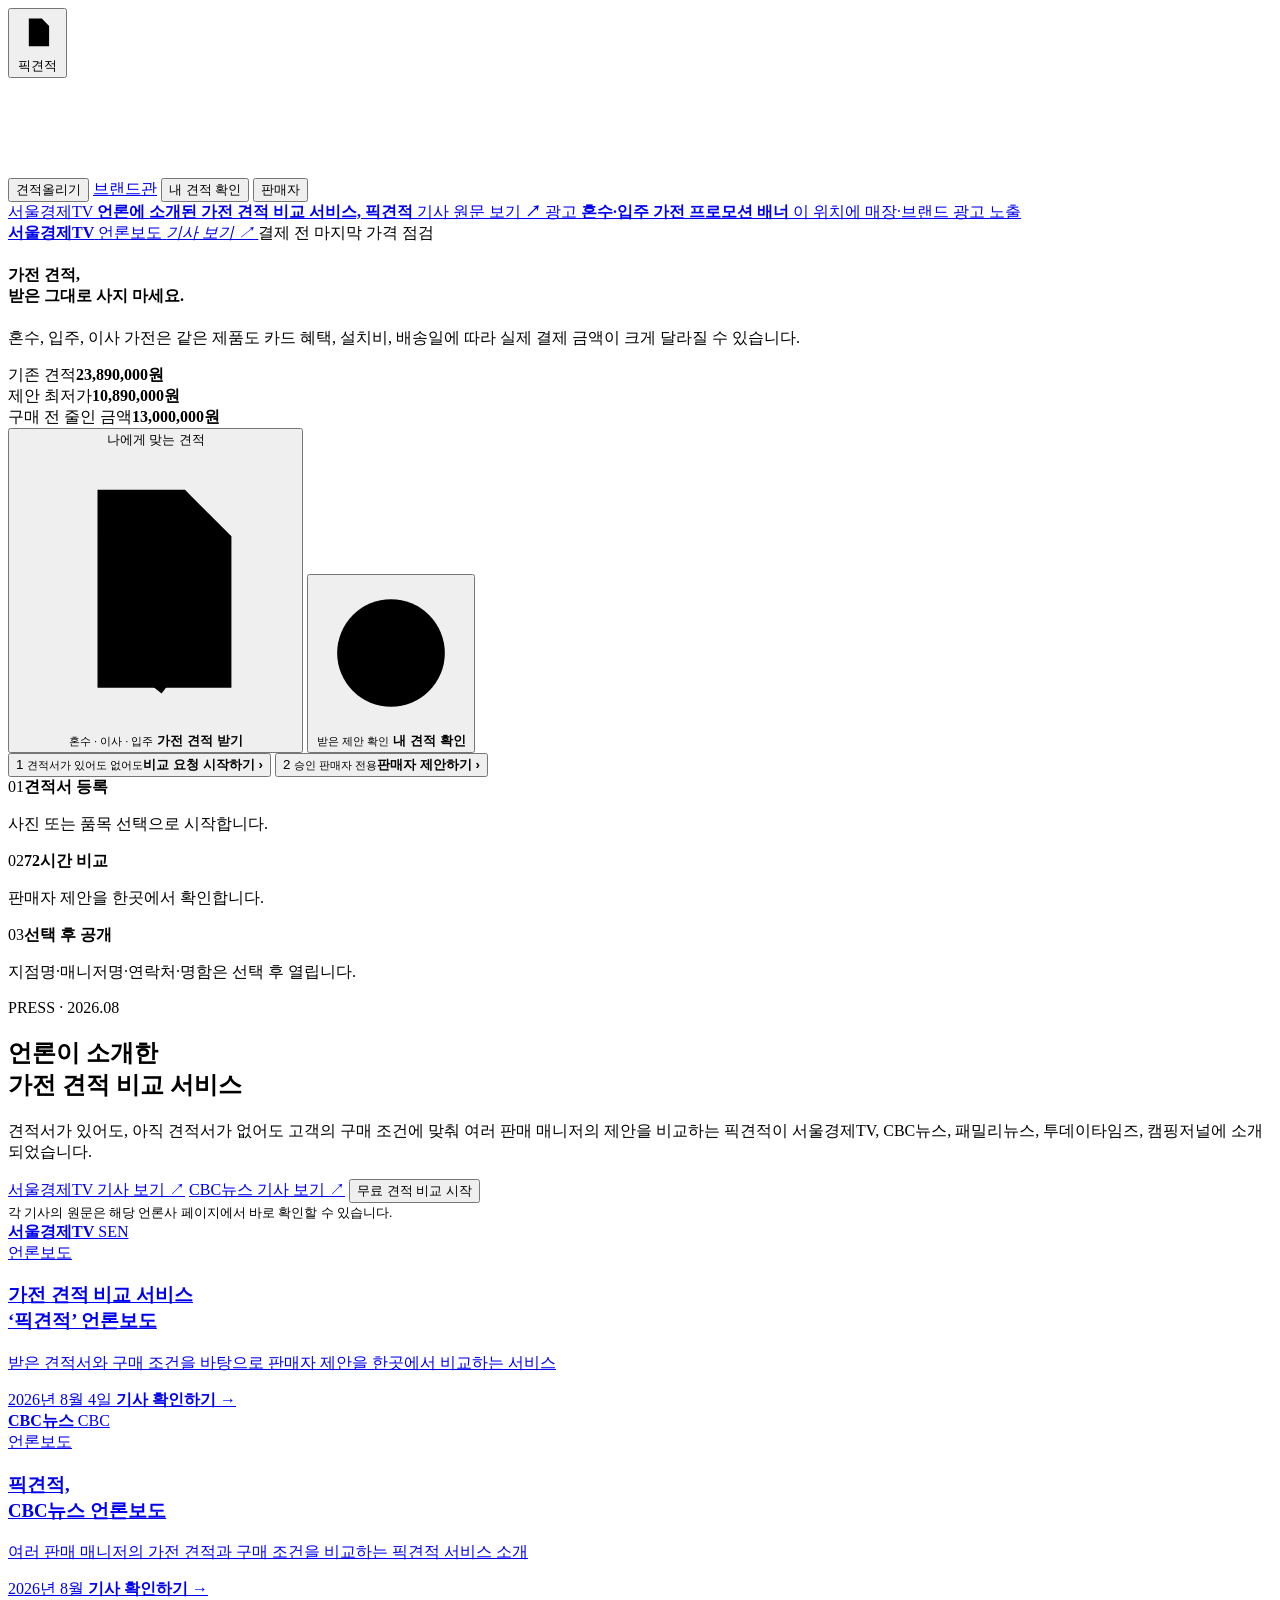
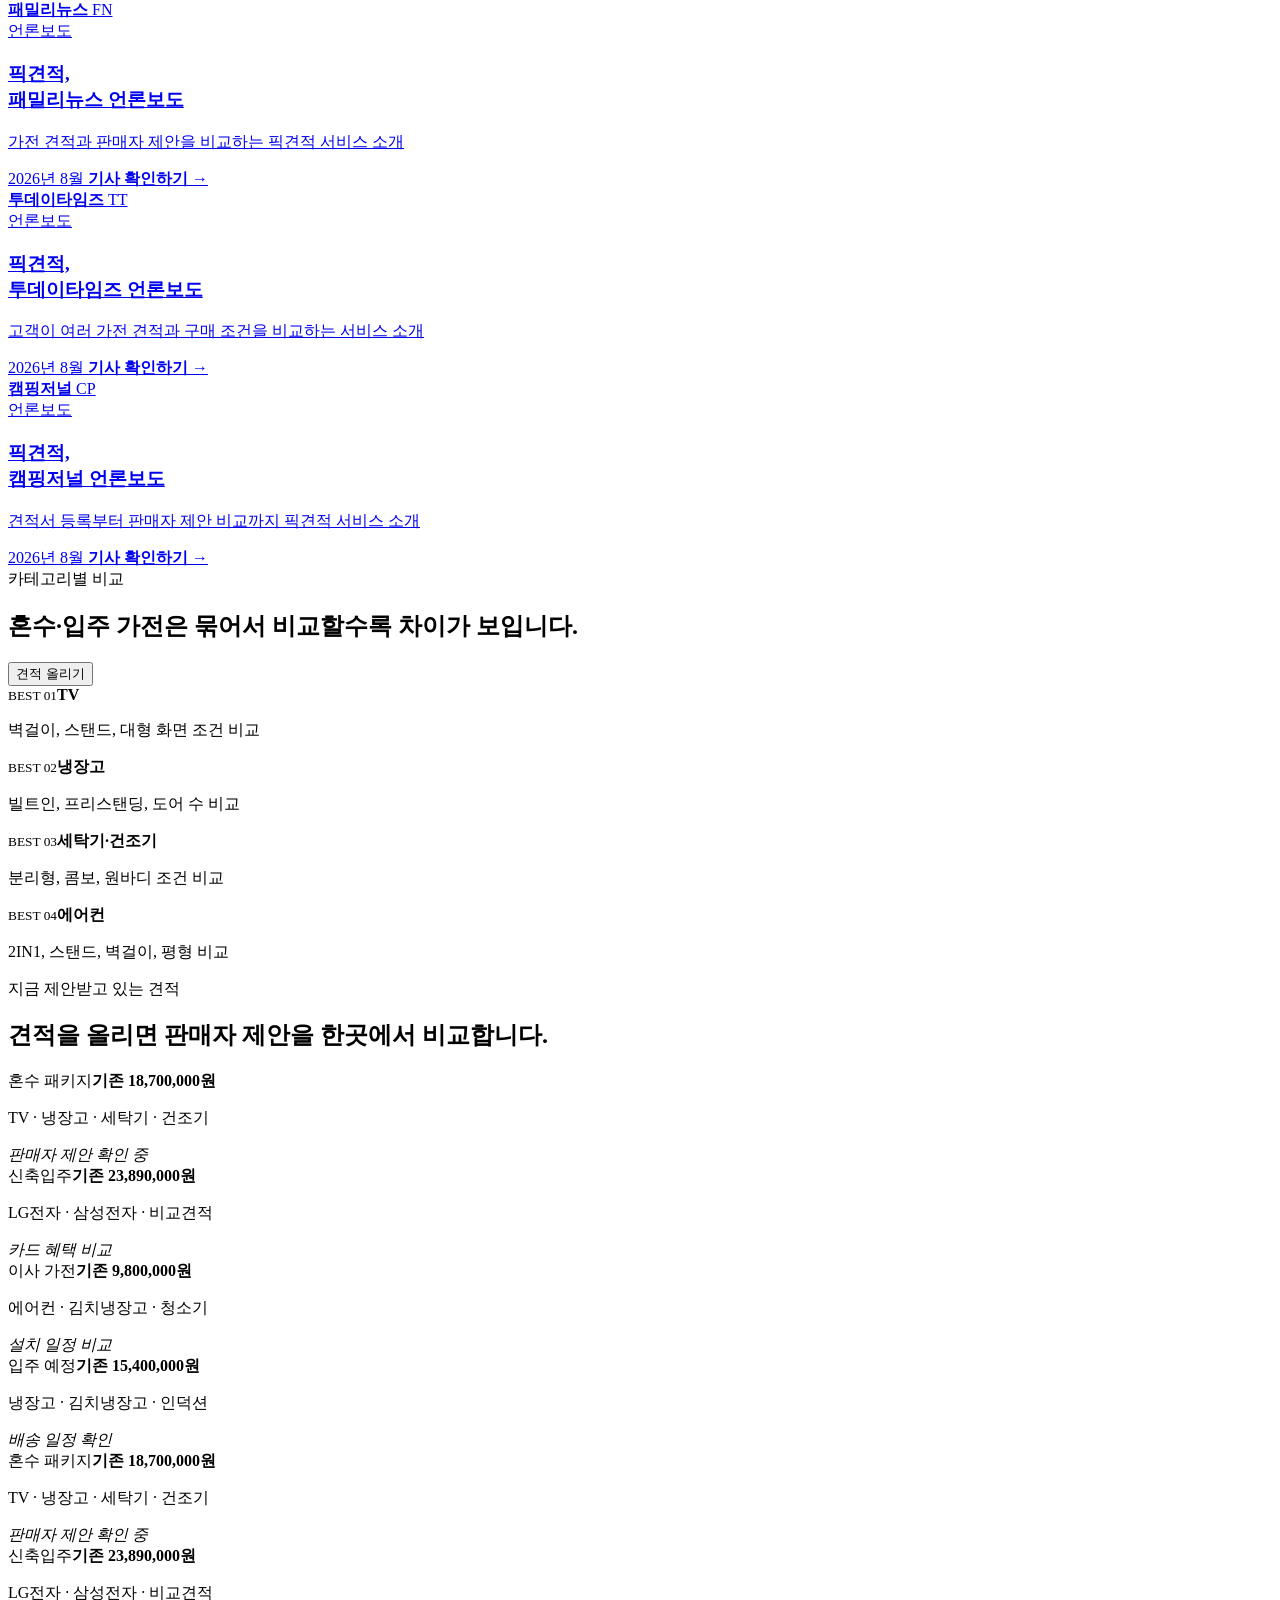
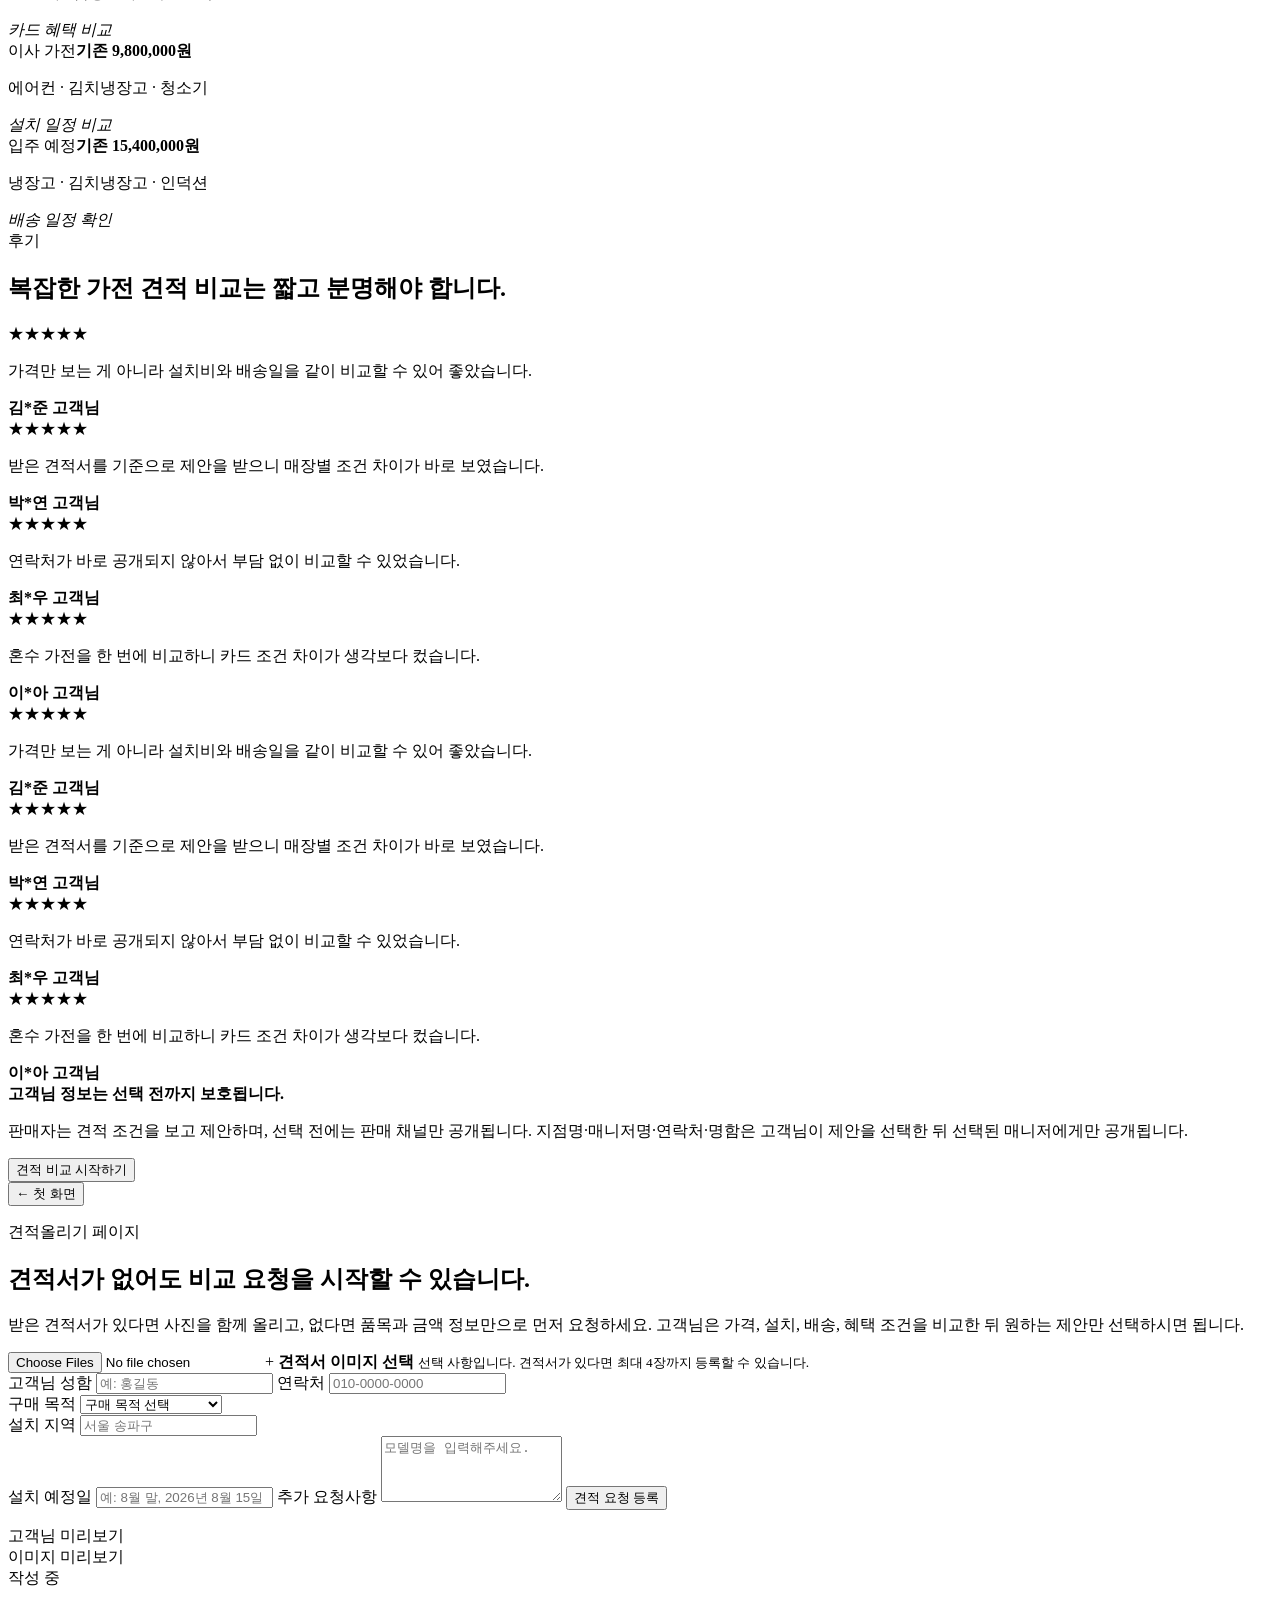
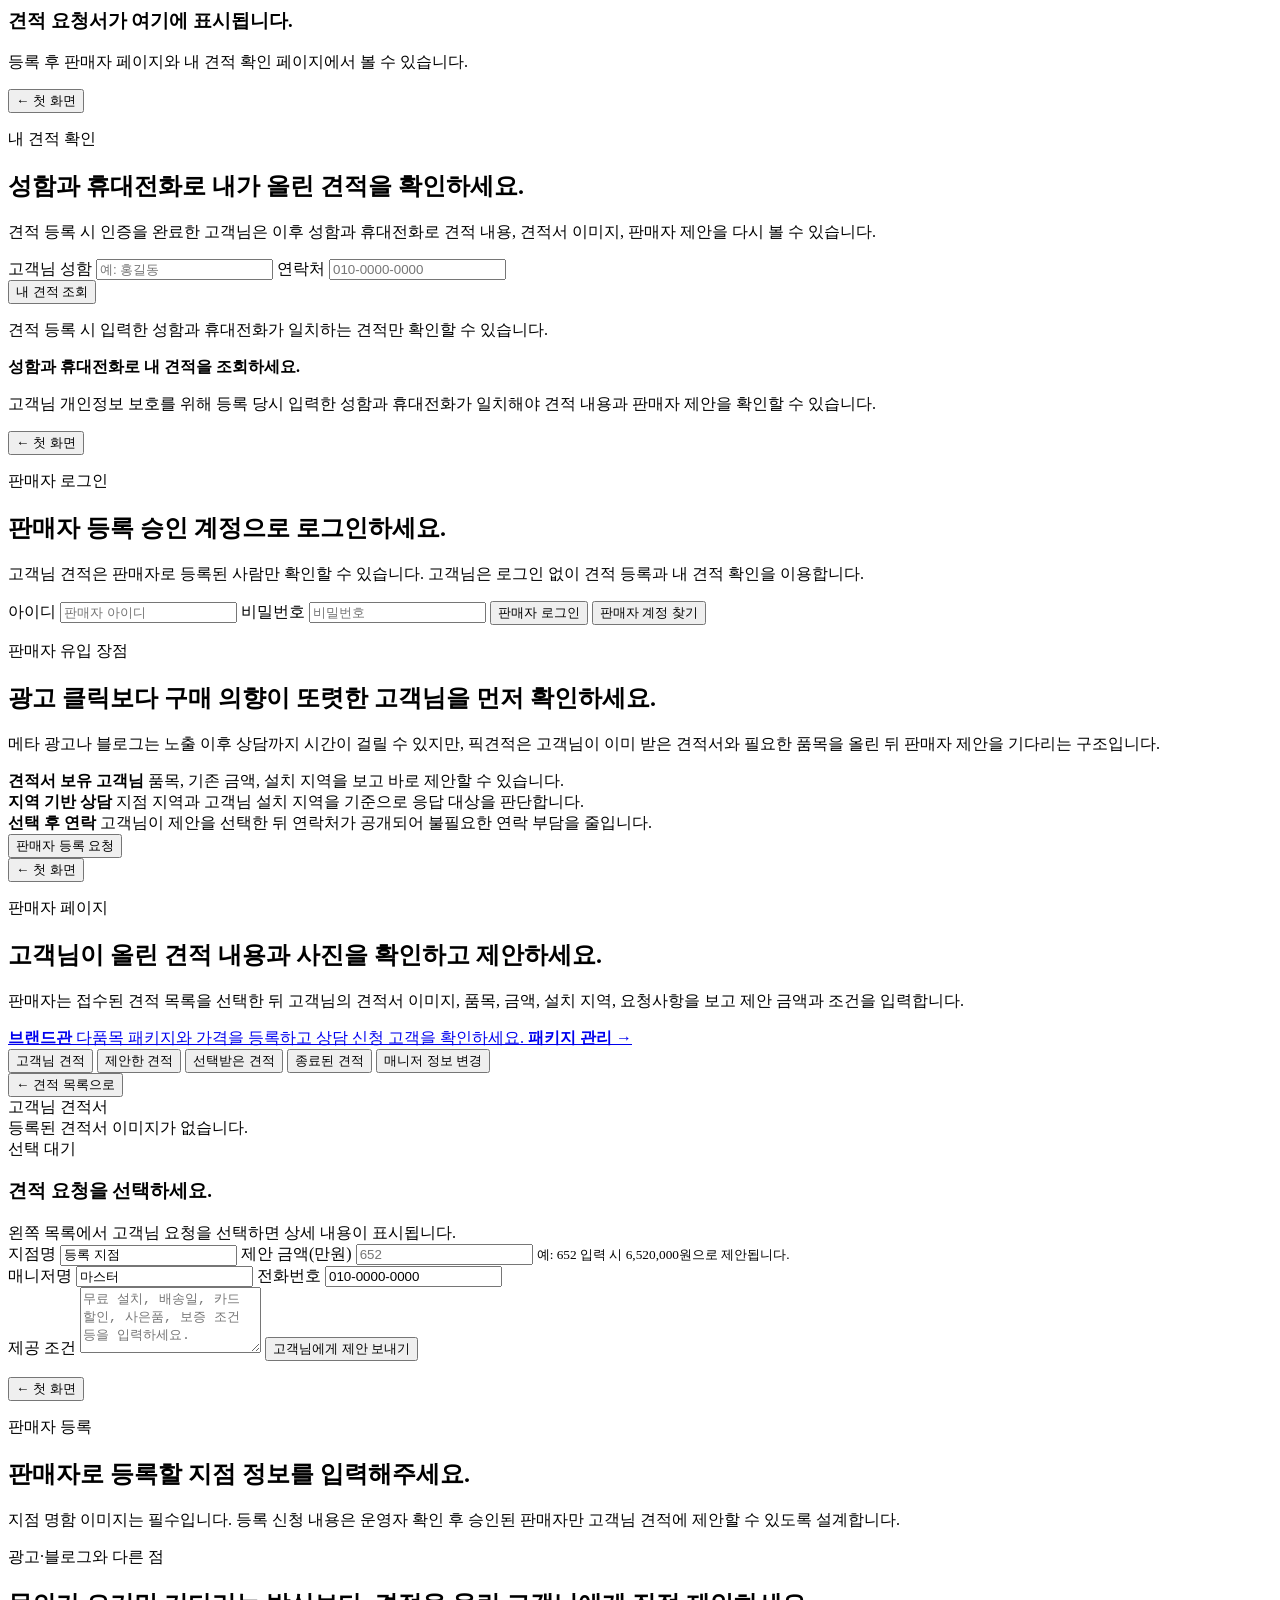
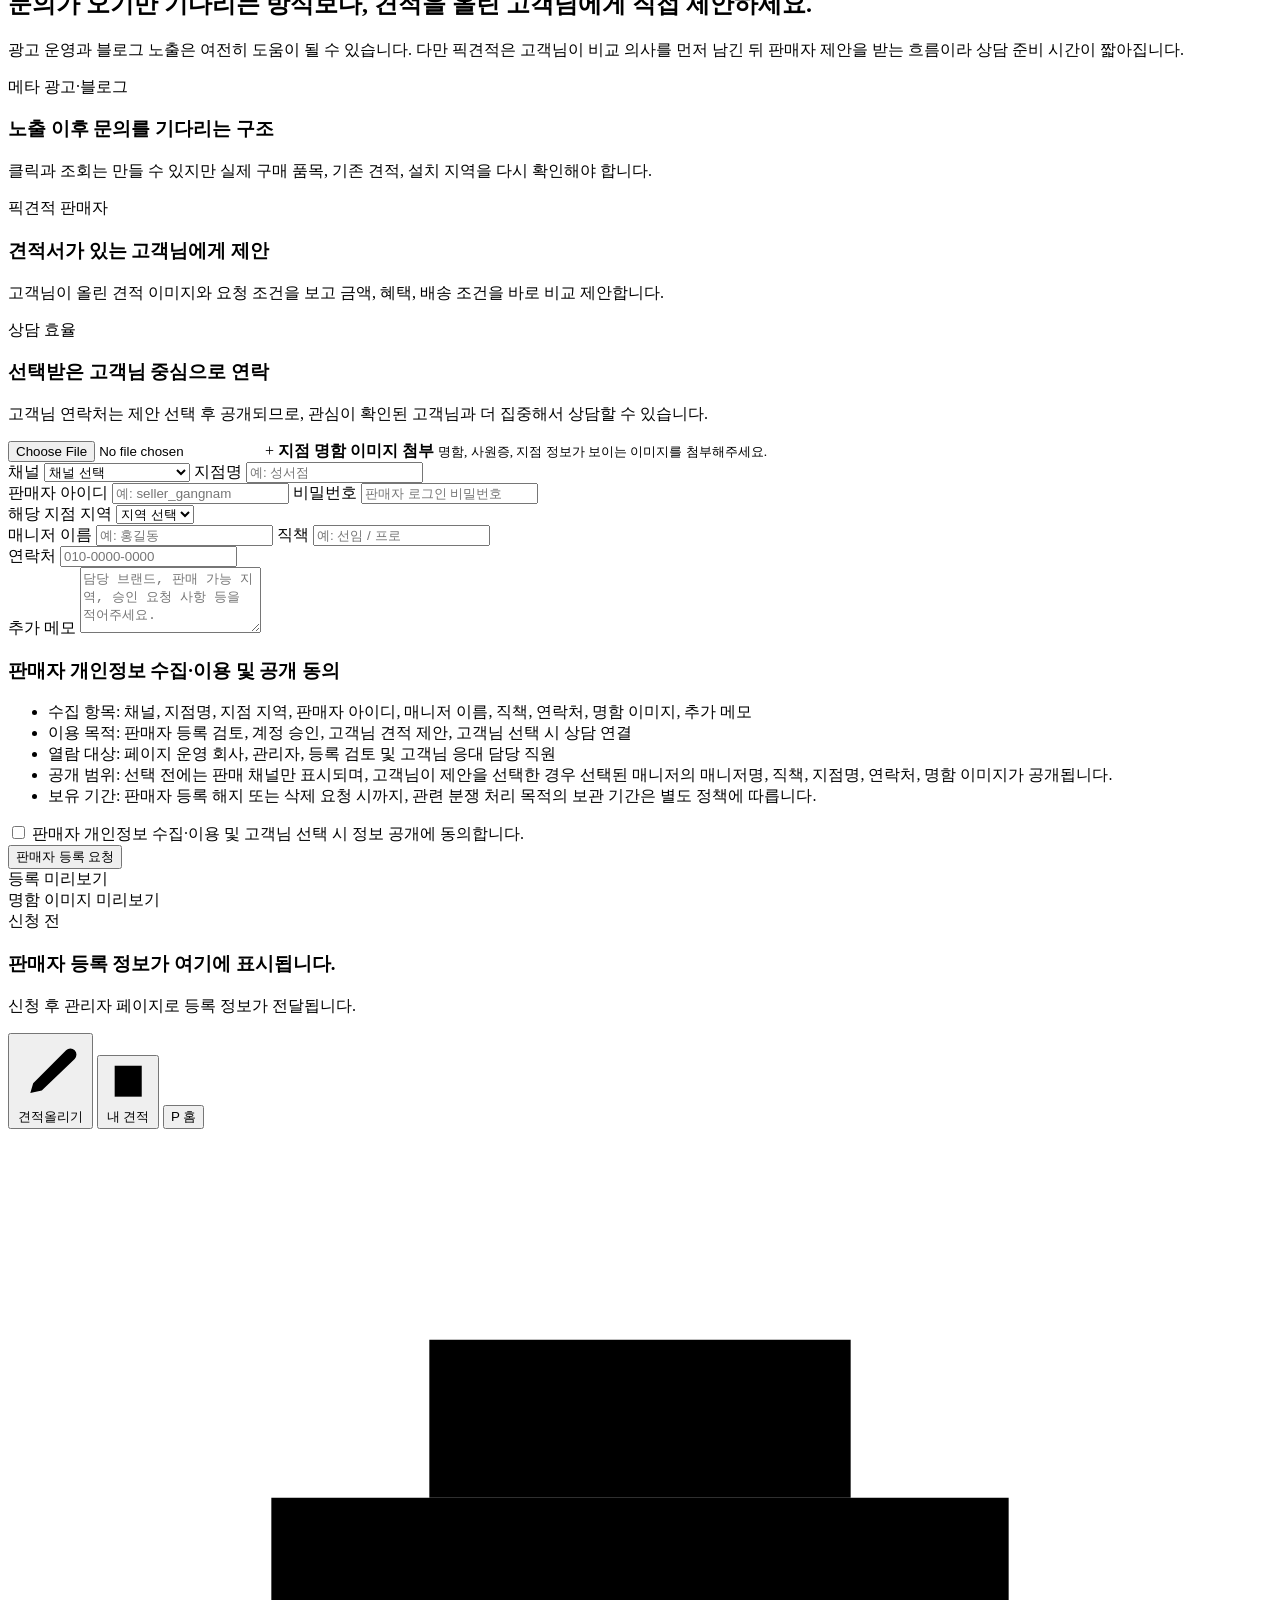
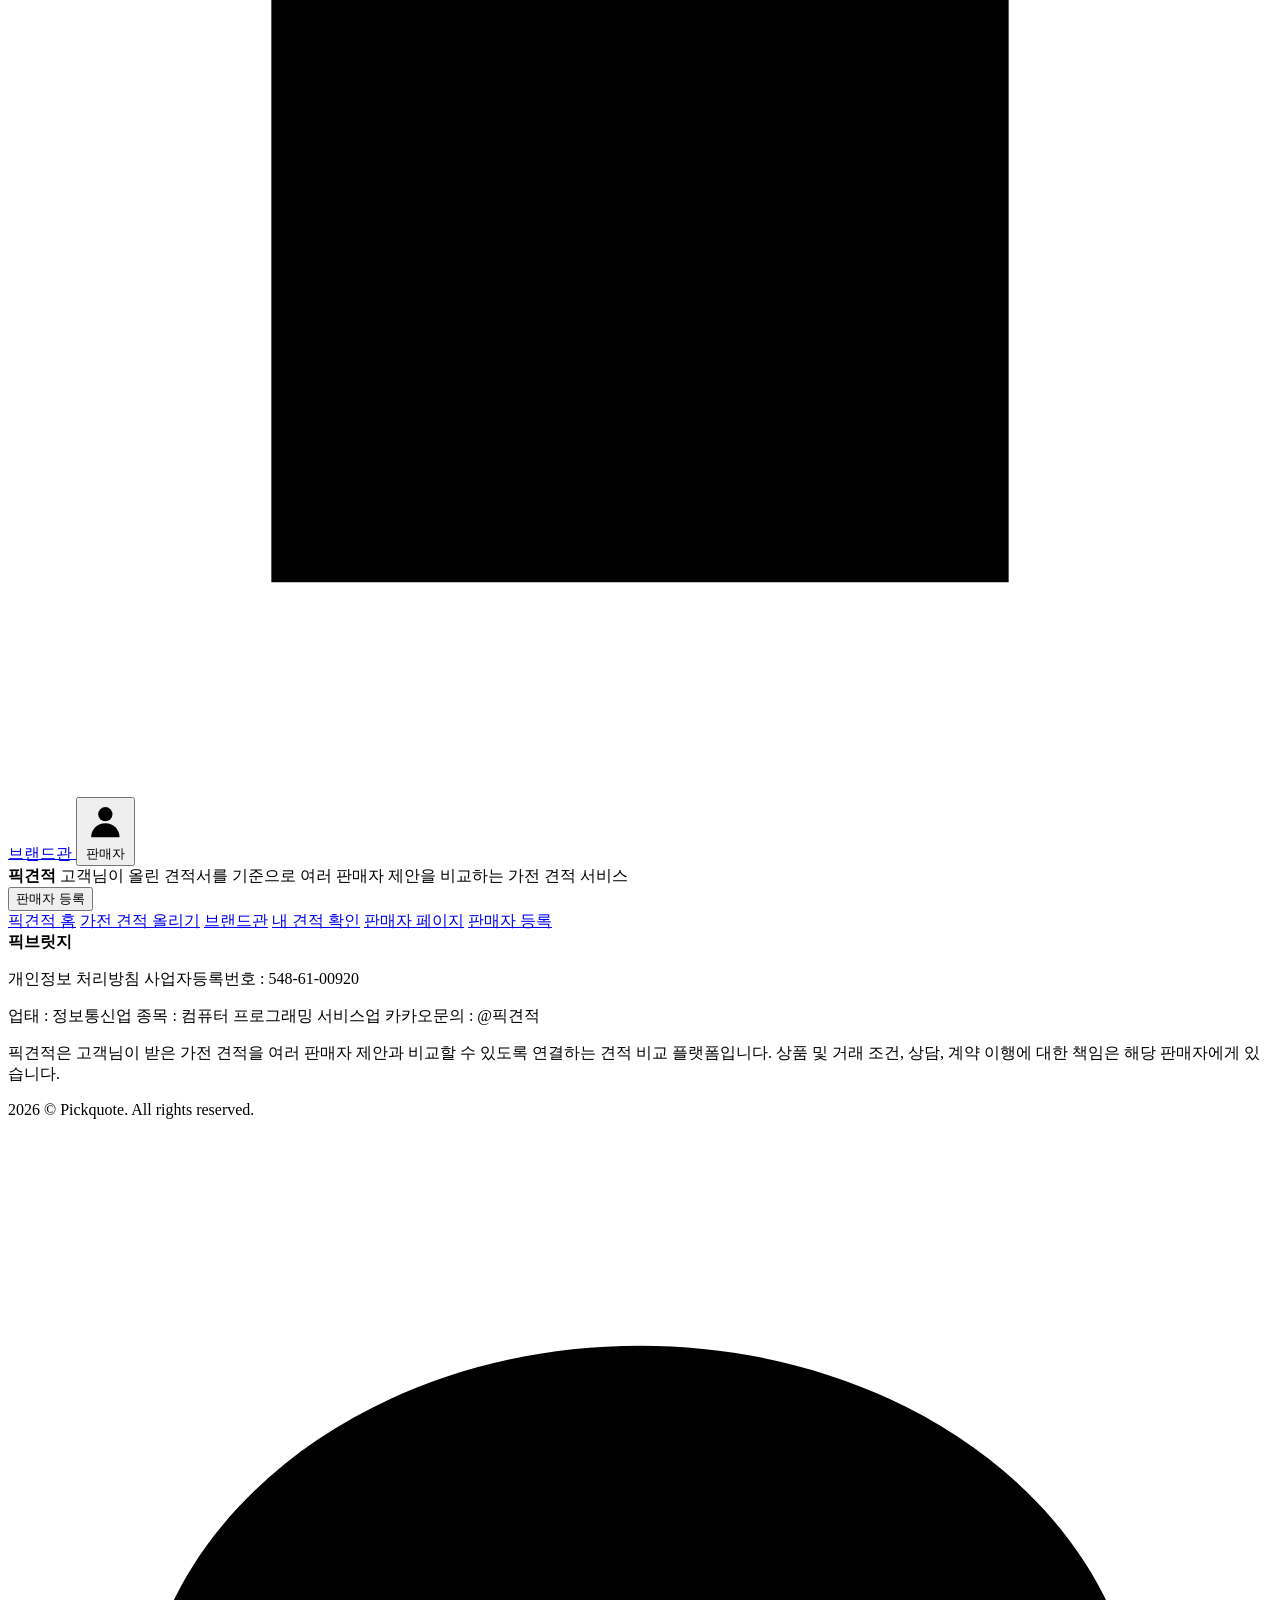
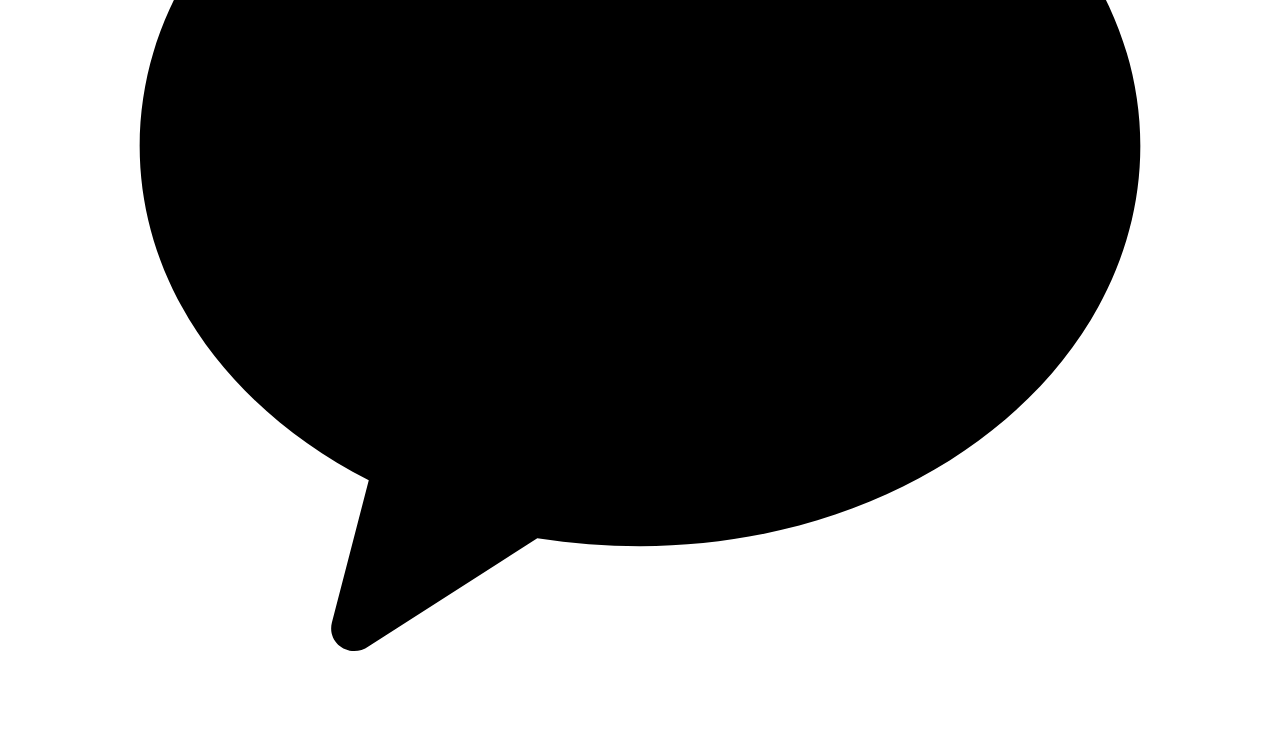
==== public/index.html @ 661c3903 "Add files via upload" ====
<!doctype html>
<html lang="ko">
  <head>
    <meta charset="utf-8" />
    <meta name="viewport" content="width=device-width, initial-scale=1, viewport-fit=cover" />
    <title>픽견적 | 혼수·입주 가전 견적 비교 - LG·삼성 조건 비교</title>
    <link rel="canonical" href="https://ga-pick.com/" />
    <link rel="shortcut icon" href="/favicon.ico?v=20260804-center" />
    <link rel="icon" href="/favicon.ico?v=20260804-center" sizes="16x16 32x32 48x48 64x64" />
    <link rel="icon" href="/favicon.svg?v=20260804-center" type="image/svg+xml" />
    <link rel="icon" href="/favicon-48x48.png?v=20260804-center" type="image/png" sizes="48x48" />
    <link rel="icon" href="/favicon.png?v=20260804-center" type="image/png" sizes="32x32" />
    <link rel="apple-touch-icon" href="/apple-touch-icon.png?v=20260804-center" sizes="180x180" />
    <link rel="apple-touch-icon" href="/assets/apple-touch-icon.png?v=20260804-center" sizes="180x180" />
    <link rel="manifest" href="/site.webmanifest?v=20260804-center" />
    <meta name="theme-color" content="#0f7665" />
    <meta name="robots" content="index, follow, max-image-preview:large" />
    <meta name="naver-site-verification" content="53afa94ea8dd4dc86ead7b26ea6a1cf750aa3dcb" />
    <meta name="keywords" content="픽견적, 픽가전, 가전 견적 비교, 가전 비교견적, 가전제품 견적 비교, 혼수 가전 견적, 신혼 가전 견적, 입주 가전 견적, 신축입주 가전, 이사 가전 견적, LG 가전 견적, 삼성 가전 견적, LG 삼성 가전 비교, 가전 저렴하게 사는법, 가전 싸게 사는법, 냉장고 견적, 세탁기 건조기 견적, TV 에어컨 견적" />
    <meta name="author" content="픽견적" />
    <meta
      name="description"
      content="혼수·입주 가전 견적서를 올리면 LG·삼성 판매자 제안을 받아 가격, 배송, 설치, 카드 혜택을 한곳에서 비교하세요."
    />
    <meta name="subject" content="혼수 가전 견적 비교, 입주 가전 견적 비교, LG 삼성 가전 조건 비교" />
    <meta property="og:type" content="website" />
    <meta property="og:locale" content="ko_KR" />
    <meta property="og:site_name" content="픽견적" />
    <meta property="og:title" content="픽견적 | 혼수·입주 가전 견적 비교" />
    <meta
      property="og:description"
      content="가전 견적서를 올리면 LG·삼성 판매자 제안을 받아 가격, 배송, 설치, 카드 혜택을 한곳에서 비교할 수 있습니다."
    />
    <meta property="og:url" content="https://ga-pick.com/" />
    <meta property="og:image" content="https://ga-pick.com/assets/pickquote-main-comparison-20260729.png" />
    <meta property="og:image:secure_url" content="https://ga-pick.com/assets/pickquote-main-comparison-20260729.png" />
    <meta property="og:image:alt" content="고객님이 가전 견적서를 확인하고 여러 제안을 비교하는 모습" />
    <meta name="twitter:card" content="summary_large_image" />
    <meta name="twitter:title" content="픽견적 | 혼수·입주 가전 견적 비교" />
    <meta
      name="twitter:description"
      content="가전 견적서를 올리면 LG·삼성 판매자 제안을 받아 가격, 배송, 설치, 카드 혜택을 한곳에서 비교할 수 있습니다."
    />
    <meta name="twitter:image" content="https://ga-pick.com/assets/pickquote-main-comparison-20260729.png" />
    <script type="application/ld+json">
      {
        "@context": "https://schema.org",
        "@graph": [
          {
            "@type": "WebSite",
            "@id": "https://ga-pick.com/#website",
            "name": "픽견적",
            "alternateName": ["픽가전", "가전 견적 비교", "혼수 가전 견적", "입주 가전 견적"],
            "url": "https://ga-pick.com/",
            "description": "픽견적은 혼수·입주 가전 견적서를 올리면 LG·삼성 판매자 제안을 한곳에서 비교할 수 있는 가전 견적 비교 서비스입니다.",
            "inLanguage": "ko-KR",
            "publisher": {
              "@id": "https://ga-pick.com/#organization"
            }
          },
          {
            "@type": "Organization",
            "@id": "https://ga-pick.com/#organization",
            "name": "픽견적",
            "legalName": "픽브릿지",
            "url": "https://ga-pick.com/",
            "logo": "https://ga-pick.com/assets/pick-logo-512.png",
            "address": {
              "@type": "PostalAddress",
              "addressCountry": "KR",
              "addressRegion": "대구광역시",
              "streetAddress": "달서구 성서로72길 53-7, 303호"
            }
          },
          {
            "@type": "Service",
            "@id": "https://ga-pick.com/#service",
            "name": "픽견적 혼수·입주 가전 견적 비교",
            "serviceType": "가전 견적 비교",
            "provider": {
              "@id": "https://ga-pick.com/#organization"
            },
            "areaServed": "KR",
            "description": "혼수 가전, 입주가전, 이사 가전, LG 가전, 삼성 가전 견적을 가격, 배송, 설치, 카드 혜택 조건까지 비교할 수 있는 서비스입니다."
          }
        ]
      }
    </script>
    <script type="application/ld+json">
      {
        "@context": "https://schema.org",
        "@type": "FAQPage",
        "mainEntity": [
          {
            "@type": "Question",
            "name": "가전 저렴하게 사는 법은 무엇인가요?",
            "acceptedAnswer": {
              "@type": "Answer",
              "text": "가전제품은 매장별 가격, 배송, 설치비, 카드 할인, 사은품 조건이 다르기 때문에 받은 견적서를 기준으로 여러 제안을 비교하는 것이 좋습니다."
            }
          },
          {
            "@type": "Question",
            "name": "가전 비교견적은 어떻게 하나요?",
            "acceptedAnswer": {
              "@type": "Answer",
              "text": "픽견적에서 가전 견적서 이미지를 올리면 판매자 제안을 받아 가격, 배송, 설치, 혜택 조건을 한곳에서 비교할 수 있습니다."
            }
          },
          {
            "@type": "Question",
            "name": "혼수 가전이나 입주가전 견적도 비교할 수 있나요?",
            "acceptedAnswer": {
              "@type": "Answer",
              "text": "혼수 가전, 신축입주 가전, 이사 가전처럼 여러 품목을 함께 구매할 때 기존 견적과 판매자 제안을 비교할 수 있습니다."
            }
          }
        ]
      }
    </script>
    <script>
      (() => {
        const cleanPath = (window.location.pathname || "/").replace(/\/+$/, "") || "/";
        const mobileUserAgent = /Android|iPhone|iPad|iPod|Windows Phone|Mobile|SamsungBrowser|KAKAOTALK|NAVER/i.test(navigator.userAgent || "");
        const coarsePointer = window.matchMedia?.("(hover: none) and (pointer: coarse)")?.matches || false;
        const touchCapable = (navigator.maxTouchPoints || 0) > 0;
        const compactViewport = Math.min(window.innerWidth || 0, screen.width || 0) > 0 && Math.min(window.innerWidth || screen.width, screen.width || window.innerWidth) <= 900;
        const initialViewByPath = {
          "/": "home",
          "/quote": "customer",
          "/my-quote": "lookup",
          "/seller": "sellerLogin",
          "/seller/register": "sellerRegister",
        };
        document.documentElement.dataset.initialView = initialViewByPath[cleanPath] || "home";
        if (mobileUserAgent || (coarsePointer && touchCapable) || (touchCapable && compactViewport)) {
          document.documentElement.classList.add("is-mobile-device");
        }
      })();
    </script>
    <style>
      html:not(.app-ready)[data-initial-view="customer"] .page,
      html:not(.app-ready)[data-initial-view="lookup"] .page,
      html:not(.app-ready)[data-initial-view="sellerLogin"] .page,
      html:not(.app-ready)[data-initial-view="sellerRegister"] .page {
        display: none;
      }

      html:not(.app-ready)[data-initial-view="customer"] [data-page="customer"],
      html:not(.app-ready)[data-initial-view="lookup"] [data-page="lookup"],
      html:not(.app-ready)[data-initial-view="sellerLogin"] [data-page="sellerLogin"],
      html:not(.app-ready)[data-initial-view="sellerRegister"] [data-page="sellerRegister"] {
        display: block;
      }
    </style>
    <link rel="stylesheet" href="/styles.css?v=20260807-brand-hall-v1" />
    <script defer src="/app.js?v=20260805-early-close-alimtalk-once-v1"></script>
    <script defer src="/customer-wizard.js?v=20260802-ai-recommendation-production"></script>
    <script defer src="/page-guide.js?v=20260731-mobile-modal-safe-area"></script>
  </head>
  <body>
    <header class="topbar">
      <button class="brand nav-button" type="button" data-view="home" aria-label="픽견적 홈">
        <span class="brand-mark" aria-hidden="true">
          <svg viewBox="0 0 40 40" role="img" focusable="false">
            <path class="logo-sheet" d="M12 7h12l7 7v19H12z" />
            <path class="logo-fold" d="M24 7v8h7" />
            <path class="logo-line" d="M17 18h9M17 23h7" />
            <path class="logo-check" d="M15.5 29.5l3.4 3.3 7.1-8" />
          </svg>
        </span>
        <span>픽견적</span>
      </button>
      <a
        class="header-ad-slot is-image-banner"
        href="https://open.kakao.com/o/sE77Bzfi"
        target="_blank"
        rel="noopener noreferrer"
        aria-label="전자랜드 경산점 리뉴얼 오픈, 9월 4일 OPEN, 온라인최저가 참고형 매장 안내 오픈채팅으로 이동"
      >
        <picture class="header-ad-picture">
          <source
            media="(max-width: 900px)"
            srcset="/assets/banner1-gyeongsan-mobile-640x80.png?v=20260805-mobile-picture-v2"
          />
          <img
            src="/assets/banner1-gyeongsan-pc-1520x96.png?v=20260805-mobile-picture-v2"
            alt="전자랜드 경산점 리뉴얼 오픈, 9월 4일 OPEN"
            width="1520"
            height="96"
            decoding="async"
          />
        </picture>
      </a>
      <nav class="nav" aria-label="주요 메뉴">
        <button type="button" data-view="customer">견적올리기</button>
        <a class="pick-top-link" href="/brand">브랜드관</a>
        <button type="button" data-view="lookup">내 견적 확인</button>
        <button type="button" data-view="sellerLogin">판매자</button>
      </nav>
    </header>

    <main>
      <section class="page is-active" id="homePage" data-page="home">
        <section class="pick-app-home" aria-label="픽견적 홈">
          <div class="pick-home-shell">
            <section class="pick-home-hero" aria-label="픽견적 견적 비교 시작">
              <a
                class="pick-press-ribbon"
                href="https://www.sentv.co.kr/article/view/sentv202608040149"
                target="_blank"
                rel="noopener noreferrer"
                aria-label="서울경제TV 픽견적 언론보도 기사 원문 보기"
              >
                <span class="pick-press-ribbon-label">서울경제TV</span>
                <strong>언론에 소개된 가전 견적 비교 서비스, 픽견적</strong>
                <span class="pick-press-ribbon-link">기사 원문 보기 <b aria-hidden="true">↗</b></span>
              </a>
              <a class="home-ad-slot" href="https://pf.kakao.com/_PxlUfX" target="_blank" rel="noopener" aria-label="픽견적 홈 광고 문의">
                <span class="ad-label">광고</span>
                <strong>혼수·입주 가전 프로모션 배너</strong>
                <span>이 위치에 매장·브랜드 광고 노출</span>
              </a>
              <div class="pick-hero-banner" aria-label="가전 견적 비교 안내">
                <div>
                  <a
                    class="pick-press-badge"
                    href="https://www.sentv.co.kr/article/view/sentv202608040149"
                    target="_blank"
                    rel="noopener noreferrer"
                    aria-label="서울경제TV 픽견적 언론보도 기사 보기"
                  >
                    <b>서울경제TV</b>
                    <span>언론보도</span>
                    <em>기사 보기 ↗</em>
                  </a>
                  <span>결제 전 마지막 가격 점검</span>
                  <h1>가전 견적,<br />받은 그대로 사지 마세요.</h1>
                  <p>혼수, 입주, 이사 가전은 같은 제품도 카드 혜택, 설치비, 배송일에 따라 실제 결제 금액이 크게 달라질 수 있습니다.</p>
                </div>
                <div class="pick-price-demo" aria-label="견적 비교 예시">
                  <div><span>기존 견적</span><strong>23,890,000원</strong></div>
                  <div><span>제안 최저가</span><strong>10,890,000원</strong></div>
                  <div><span>구매 전 줄인 금액</span><strong>13,000,000원</strong></div>
                </div>
              </div>

              <div class="pick-start-cards" aria-label="견적 시작 메뉴">
                <button class="pick-start-card is-primary" type="button" data-view="customer">
                  <span class="pick-card-tag">나에게 맞는 견적</span>
                  <span class="pick-card-icon quote-icon" aria-hidden="true">
                    <svg viewBox="0 0 48 48" focusable="false">
                      <path d="M14 7h15l8 8v26H14z" />
                      <path d="M29 7v9h8" />
                      <path d="M19 24h14M19 30h10" />
                      <path class="icon-accent" d="m20 38 5 4 10-13" />
                    </svg>
                  </span>
                  <small>혼수 · 이사 · 입주</small>
                  <strong>가전 견적 받기</strong>
                </button>
                <button class="pick-start-card" type="button" data-view="lookup">
                  <span class="pick-card-icon check-icon" aria-hidden="true">
                    <svg viewBox="0 0 48 48" focusable="false">
                      <circle cx="24" cy="24" r="17" />
                      <path class="icon-accent" d="m15 24 6 6 13-14" />
                    </svg>
                  </span>
                  <small>받은 제안 확인</small>
                  <strong>내 견적 확인</strong>
                </button>
              </div>

              <div class="pick-home-menu" aria-label="픽견적 빠른 안내">
                <button type="button" data-view="customer">
                  <span class="pick-menu-icon" aria-hidden="true">1</span>
                  <span><small>견적서가 있어도 없어도</small><strong>비교 요청 시작하기</strong></span>
                  <b aria-hidden="true">›</b>
                </button>
                <button type="button" data-view="sellerLogin">
                  <span class="pick-menu-icon" aria-hidden="true">2</span>
                  <span><small>승인 판매자 전용</small><strong>판매자 제안하기</strong></span>
                  <b aria-hidden="true">›</b>
                </button>
              </div>
            </section>

            <section class="pick-home-strip" aria-label="픽견적 이용 흐름">
              <article><span>01</span><strong>견적서 등록</strong><p>사진 또는 품목 선택으로 시작합니다.</p></article>
              <article><span>02</span><strong>72시간 비교</strong><p>판매자 제안을 한곳에서 확인합니다.</p></article>
              <article><span>03</span><strong>선택 후 공개</strong><p>지점명·매니저명·연락처·명함은 선택 후 열립니다.</p></article>
            </section>

            <section class="pick-press-home" aria-labelledby="pickPressTitle">
              <div class="pick-press-copy">
                <span class="pick-press-kicker">PRESS · 2026.08</span>
                <h2 id="pickPressTitle">언론이 소개한<br />가전 견적 비교 서비스</h2>
                <p>견적서가 있어도, 아직 견적서가 없어도 고객의 구매 조건에 맞춰 여러 판매 매니저의 제안을 비교하는 픽견적이 서울경제TV, CBC뉴스, 패밀리뉴스, 투데이타임즈, 캠핑저널에 소개되었습니다.</p>
                <div class="pick-press-actions">
                  <a
                    class="pick-press-primary"
                    href="https://www.sentv.co.kr/article/view/sentv202608040149"
                    target="_blank"
                    rel="noopener noreferrer"
                  >서울경제TV 기사 보기 <span aria-hidden="true">↗</span></a>
                  <a
                    class="pick-press-primary is-cbci"
                    href="https://www.cbci.co.kr/news/articleView.html?idxno=594565"
                    target="_blank"
                    rel="noopener noreferrer"
                  >CBC뉴스 기사 보기 <span aria-hidden="true">↗</span></a>
                  <button class="pick-press-secondary" type="button" data-view="customer">무료 견적 비교 시작</button>
                </div>
                <small>각 기사의 원문은 해당 언론사 페이지에서 바로 확인할 수 있습니다.</small>
              </div>
              <div class="pick-press-card-list" aria-label="픽견적 언론보도 기사 목록">
                <a
                  class="pick-press-card"
                  href="https://www.sentv.co.kr/article/view/sentv202608040149"
                  target="_blank"
                  rel="noopener noreferrer"
                  aria-label="서울경제TV 기사 원문 열기"
                >
                  <div class="pick-press-card-head">
                    <strong>서울경제TV</strong>
                    <span>SEN</span>
                  </div>
                  <div class="pick-press-card-body">
                    <span>언론보도</span>
                    <h3>가전 견적 비교 서비스<br />‘픽견적’ 언론보도</h3>
                    <p>받은 견적서와 구매 조건을 바탕으로 판매자 제안을 한곳에서 비교하는 서비스</p>
                  </div>
                  <div class="pick-press-card-foot">
                    <span>2026년 8월 4일</span>
                    <strong>기사 확인하기 →</strong>
                  </div>
                </a>
                <a
                  class="pick-press-card is-cbci"
                  href="https://www.cbci.co.kr/news/articleView.html?idxno=594565"
                  target="_blank"
                  rel="noopener noreferrer"
                  aria-label="CBC뉴스 기사 원문 열기"
                >
                  <div class="pick-press-card-head">
                    <strong>CBC뉴스</strong>
                    <span>CBC</span>
                  </div>
                  <div class="pick-press-card-body">
                    <span>언론보도</span>
                    <h3>픽견적,<br />CBC뉴스 언론보도</h3>
                    <p>여러 판매 매니저의 가전 견적과 구매 조건을 비교하는 픽견적 서비스 소개</p>
                  </div>
                  <div class="pick-press-card-foot">
                    <span>2026년 8월</span>
                    <strong>기사 확인하기 →</strong>
                  </div>
                </a>
                <a
                  class="pick-press-card is-family"
                  href="https://www.familynews.net/news/529765"
                  target="_blank"
                  rel="noopener noreferrer"
                  aria-label="패밀리뉴스 기사 원문 열기"
                >
                  <div class="pick-press-card-head">
                    <strong>패밀리뉴스</strong>
                    <span>FN</span>
                  </div>
                  <div class="pick-press-card-body">
                    <span>언론보도</span>
                    <h3>픽견적,<br />패밀리뉴스 언론보도</h3>
                    <p>가전 견적과 판매자 제안을 비교하는 픽견적 서비스 소개</p>
                  </div>
                  <div class="pick-press-card-foot">
                    <span>2026년 8월</span>
                    <strong>기사 확인하기 →</strong>
                  </div>
                </a>
                <a
                  class="pick-press-card is-today"
                  href="https://www.todaytimes.co.kr/news/529765"
                  target="_blank"
                  rel="noopener noreferrer"
                  aria-label="투데이타임즈 기사 원문 열기"
                >
                  <div class="pick-press-card-head">
                    <strong>투데이타임즈</strong>
                    <span>TT</span>
                  </div>
                  <div class="pick-press-card-body">
                    <span>언론보도</span>
                    <h3>픽견적,<br />투데이타임즈 언론보도</h3>
                    <p>고객이 여러 가전 견적과 구매 조건을 비교하는 서비스 소개</p>
                  </div>
                  <div class="pick-press-card-foot">
                    <span>2026년 8월</span>
                    <strong>기사 확인하기 →</strong>
                  </div>
                </a>
                <a
                  class="pick-press-card is-cpjournal"
                  href="https://www.cpjournal.kr/news/984151"
                  target="_blank"
                  rel="noopener noreferrer"
                  aria-label="캠핑저널 기사 원문 열기"
                >
                  <div class="pick-press-card-head">
                    <strong>캠핑저널</strong>
                    <span>CP</span>
                  </div>
                  <div class="pick-press-card-body">
                    <span>언론보도</span>
                    <h3>픽견적,<br />캠핑저널 언론보도</h3>
                    <p>견적서 등록부터 판매자 제안 비교까지 픽견적 서비스 소개</p>
                  </div>
                  <div class="pick-press-card-foot">
                    <span>2026년 8월</span>
                    <strong>기사 확인하기 →</strong>
                  </div>
                </a>
              </div>
            </section>

            <section class="pick-category-preview" aria-label="비교 가능한 가전 품목">
              <div class="pick-section-head">
                <div>
                  <span>카테고리별 비교</span>
                  <h2>혼수·입주 가전은 묶어서 비교할수록 차이가 보입니다.</h2>
                </div>
                <button class="secondary-btn" type="button" data-view="customer">견적 올리기</button>
              </div>
              <div class="pick-category-list">
                <article><span class="appliance-thumb tv"></span><div><small>BEST 01</small><strong>TV</strong><p>벽걸이, 스탠드, 대형 화면 조건 비교</p></div></article>
                <article><span class="appliance-thumb fridge"></span><div><small>BEST 02</small><strong>냉장고</strong><p>빌트인, 프리스탠딩, 도어 수 비교</p></div></article>
                <article><span class="appliance-thumb washer"></span><div><small>BEST 03</small><strong>세탁기·건조기</strong><p>분리형, 콤보, 원바디 조건 비교</p></div></article>
                <article><span class="appliance-thumb air"></span><div><small>BEST 04</small><strong>에어컨</strong><p>2IN1, 스탠드, 벽걸이, 평형 비교</p></div></article>
              </div>
            </section>

            <section class="pick-live-home" aria-label="견적 비교 예시 흐름">
              <div class="pick-section-head">
                <div>
                  <span>지금 제안받고 있는 견적</span>
                  <h2>견적을 올리면 판매자 제안을 한곳에서 비교합니다.</h2>
                </div>
              </div>
              <div class="pick-relay-viewport">
                <div class="pick-live-board pick-relay-track">
                  <article><span>혼수 패키지</span><strong>기존 18,700,000원</strong><p>TV · 냉장고 · 세탁기 · 건조기</p><em>판매자 제안 확인 중</em></article>
                  <article><span>신축입주</span><strong>기존 23,890,000원</strong><p>LG전자 · 삼성전자 · 비교견적</p><em>카드 혜택 비교</em></article>
                  <article><span>이사 가전</span><strong>기존 9,800,000원</strong><p>에어컨 · 김치냉장고 · 청소기</p><em>설치 일정 비교</em></article>
                  <article><span>입주 예정</span><strong>기존 15,400,000원</strong><p>냉장고 · 김치냉장고 · 인덕션</p><em>배송 일정 확인</em></article>
                  <article><span>혼수 패키지</span><strong>기존 18,700,000원</strong><p>TV · 냉장고 · 세탁기 · 건조기</p><em>판매자 제안 확인 중</em></article>
                  <article><span>신축입주</span><strong>기존 23,890,000원</strong><p>LG전자 · 삼성전자 · 비교견적</p><em>카드 혜택 비교</em></article>
                  <article><span>이사 가전</span><strong>기존 9,800,000원</strong><p>에어컨 · 김치냉장고 · 청소기</p><em>설치 일정 비교</em></article>
                  <article><span>입주 예정</span><strong>기존 15,400,000원</strong><p>냉장고 · 김치냉장고 · 인덕션</p><em>배송 일정 확인</em></article>
                </div>
              </div>
            </section>

            <section class="pick-review-home" aria-label="픽견적 후기">
              <div class="pick-section-head">
                <div>
                  <span>후기</span>
                  <h2>복잡한 가전 견적 비교는 짧고 분명해야 합니다.</h2>
                </div>
              </div>
              <div class="pick-relay-viewport">
                <div class="pick-review-grid pick-review-relay-track">
                  <article><span>★★★★★</span><p>가격만 보는 게 아니라 설치비와 배송일을 같이 비교할 수 있어 좋았습니다.</p><strong>김*준 고객님</strong></article>
                  <article><span>★★★★★</span><p>받은 견적서를 기준으로 제안을 받으니 매장별 조건 차이가 바로 보였습니다.</p><strong>박*연 고객님</strong></article>
                  <article><span>★★★★★</span><p>연락처가 바로 공개되지 않아서 부담 없이 비교할 수 있었습니다.</p><strong>최*우 고객님</strong></article>
                  <article><span>★★★★★</span><p>혼수 가전을 한 번에 비교하니 카드 조건 차이가 생각보다 컸습니다.</p><strong>이*아 고객님</strong></article>
                  <article><span>★★★★★</span><p>가격만 보는 게 아니라 설치비와 배송일을 같이 비교할 수 있어 좋았습니다.</p><strong>김*준 고객님</strong></article>
                  <article><span>★★★★★</span><p>받은 견적서를 기준으로 제안을 받으니 매장별 조건 차이가 바로 보였습니다.</p><strong>박*연 고객님</strong></article>
                  <article><span>★★★★★</span><p>연락처가 바로 공개되지 않아서 부담 없이 비교할 수 있었습니다.</p><strong>최*우 고객님</strong></article>
                  <article><span>★★★★★</span><p>혼수 가전을 한 번에 비교하니 카드 조건 차이가 생각보다 컸습니다.</p><strong>이*아 고객님</strong></article>
                </div>
              </div>
            </section>

            <section class="pick-safe-home" aria-label="개인정보 보호 안내">
              <strong>고객님 정보는 선택 전까지 보호됩니다.</strong>
              <p>판매자는 견적 조건을 보고 제안하며, 선택 전에는 판매 채널만 공개됩니다. 지점명·매니저명·연락처·명함은 고객님이 제안을 선택한 뒤 선택된 매니저에게만 공개됩니다.</p>
              <button class="primary-btn" type="button" data-view="customer">견적 비교 시작하기</button>
            </section>
          </div>
        </section>
      </section>
      <section class="page" id="customerPage" data-page="customer">
        <div class="page-head">
          <button class="back-btn" type="button" data-view="home">← 첫 화면</button>
          <p class="eyebrow">견적올리기 페이지</p>
          <h2>견적서가 없어도 비교 요청을 시작할 수 있습니다.</h2>
          <p>
            받은 견적서가 있다면 사진을 함께 올리고, 없다면 품목과 금액 정보만으로 먼저 요청하세요.
            고객님은 가격, 설치, 배송, 혜택 조건을 비교한 뒤 원하는 제안만 선택하시면 됩니다.
          </p>
        </div>

        <div class="request-grid app-grid">
          <form class="request-form" id="requestForm">
            <input type="hidden" name="quoteType" value="" />
            <input type="hidden" name="items" value="" />
            <input type="hidden" name="aiSituation" value="" />
            <input type="hidden" name="familyComposition" value="" />
            <input type="hidden" name="budgetStatus" value="" />
            <input type="hidden" name="budgetRange" value="" />
            <input type="hidden" name="purchasePriority" value="" />
            <input type="hidden" name="aiRequestSummary" value="" />
            <label class="upload-box" for="quoteImage">
              <input id="quoteImage" name="quoteImage" type="file" accept="image/jpeg,image/png,image/webp,.jpg,.jpeg,.png,.webp" multiple />
              <span class="upload-icon">+</span>
              <strong>견적서 이미지 선택</strong>
              <small>선택 사항입니다. 견적서가 있다면 최대 4장까지 등록할 수 있습니다.</small>
            </label>

            <div class="form-row">
              <label>
                고객님 성함
                <input type="text" name="customer" placeholder="예: 홍길동" required />
              </label>
              <label>
                연락처
                <input type="text" name="phone" data-phone-input placeholder="010-0000-0000" required />
              </label>
            </div>

            <label>
              구매 목적
              <select name="purchasePurpose" required>
                <option value="">구매 목적 선택</option>
                <option value="웨딩,혼수 특별혜택">웨딩,혼수 - 특별혜택</option>
                <option value="신축입주 특별혜택">신축입주 - 특별혜택</option>
                <option value="이사">이사</option>
                <option value="인테리어">인테리어</option>
                <option value="일반">일반</option>
              </select>
            </label>

            <div class="form-row">
              <label style="display:none">
                자동 기준가(만원)
                <select name="desiredBrand" required class="hidden-brand-anchor">
                  <option value="">브랜드 선택</option>
                  <option value="LG전자">LG전자</option>
                  <option value="삼성전자">삼성전자</option>
                  <option value="비교견적">비교견적</option>
                </select>
                <input type="text" name="price" data-money-input value="0" />
                <small class="field-hint">AI 추천 모델의 네이버 최저가를 기준으로 자동 저장됩니다.</small>
              </label>
              <label>
                설치 지역
                <input type="text" name="region" placeholder="서울 송파구" required />
              </label>
            </div>

            <label>
              설치 예정일
              <input type="text" name="installDate" placeholder="예: 8월 말, 2026년 8월 15일" required />
            </label>

            <label>
              추가 요청사항
              <textarea name="memo" rows="4" placeholder="모델명을 입력해주세요."></textarea>
            </label>

            <button class="primary-btn full" type="submit">견적 요청 등록</button>
            <p class="form-message" id="requestFormMessage" role="alert"></p>
          </form>

          <aside class="preview-card">
            <div class="board-label">고객님 미리보기</div>
            <div class="preview-image" id="imagePreview">
              <span>이미지 미리보기</span>
            </div>
            <div class="preview-details">
              <span class="status">작성 중</span>
              <h3 id="previewTitle">견적 요청서가 여기에 표시됩니다.</h3>
              <p id="previewMeta">등록 후 판매자 페이지와 내 견적 확인 페이지에서 볼 수 있습니다.</p>
            </div>
          </aside>
        </div>
      </section>

      <section class="page lookup-page" id="lookupPage" data-page="lookup">
        <div class="page-head">
          <button class="back-btn" type="button" data-view="home">← 첫 화면</button>
          <p class="eyebrow">내 견적 확인</p>
          <h2>성함과 휴대전화로 내가 올린 견적을 확인하세요.</h2>
          <p>
            견적 등록 시 인증을 완료한 고객님은 이후 성함과 휴대전화로 견적 내용,
            견적서 이미지, 판매자 제안을 다시 볼 수 있습니다.
          </p>
        </div>

        <div class="lookup-layout">
          <form class="request-form lookup-form" id="lookupForm">
            <div class="form-row">
              <label>
                고객님 성함
                <input type="text" name="lookupCustomer" placeholder="예: 홍길동" required />
              </label>
              <label>
                연락처
                <input type="text" name="lookupPhone" data-phone-input placeholder="010-0000-0000" required />
              </label>
            </div>
            <button class="primary-btn full" type="submit">내 견적 조회</button>
            <p class="helper-text">
              견적 등록 시 입력한 성함과 휴대전화가 일치하는 견적만 확인할 수 있습니다.
            </p>
          </form>

          <section class="lookup-results" id="lookupResults">
            <div class="empty-state">
              <strong>성함과 휴대전화로 내 견적을 조회하세요.</strong>
              <p>고객님 개인정보 보호를 위해 등록 당시 입력한 성함과 휴대전화가 일치해야 견적 내용과 판매자 제안을 확인할 수 있습니다.</p>
            </div>
          </section>
        </div>
      </section>

      <section class="page seller-login-page" id="sellerLoginPage" data-page="sellerLogin">
        <div class="page-head">
          <button class="back-btn" type="button" data-view="home">← 첫 화면</button>
          <p class="eyebrow">판매자 로그인</p>
          <h2>판매자 등록 승인 계정으로 로그인하세요.</h2>
          <p>
            고객님 견적은 판매자로 등록된 사람만 확인할 수 있습니다. 고객님은 로그인 없이
            견적 등록과 내 견적 확인을 이용합니다.
          </p>
        </div>

        <div class="login-layout">
          <form class="request-form login-form" id="sellerLoginForm">
            <label>
              아이디
              <input type="text" name="loginId" placeholder="판매자 아이디" required />
            </label>
            <label>
              비밀번호
              <input type="password" name="loginPassword" placeholder="비밀번호" required />
            </label>
            <button class="primary-btn full" type="submit">판매자 로그인</button>
            <button class="secondary-btn full" id="openSellerAccountModal" type="button">판매자 계정 찾기</button>
            <p class="form-message" id="sellerLoginMessage" role="alert"></p>
          </form>

          <aside class="seller-benefit-panel">
            <p class="eyebrow">판매자 유입 장점</p>
            <h2>광고 클릭보다 구매 의향이 또렷한 고객님을 먼저 확인하세요.</h2>
            <p>
              메타 광고나 블로그는 노출 이후 상담까지 시간이 걸릴 수 있지만, 픽견적은 고객님이
              이미 받은 견적서와 필요한 품목을 올린 뒤 판매자 제안을 기다리는 구조입니다.
            </p>
            <div class="seller-benefit-grid">
              <div>
                <strong>견적서 보유 고객님</strong>
                <span>품목, 기존 금액, 설치 지역을 보고 바로 제안할 수 있습니다.</span>
              </div>
              <div>
                <strong>지역 기반 상담</strong>
                <span>지점 지역과 고객님 설치 지역을 기준으로 응답 대상을 판단합니다.</span>
              </div>
              <div>
                <strong>선택 후 연락</strong>
                <span>고객님이 제안을 선택한 뒤 연락처가 공개되어 불필요한 연락 부담을 줄입니다.</span>
              </div>
            </div>
            <button class="secondary-btn" type="button" data-view="sellerRegister">판매자 등록 요청</button>
          </aside>
        </div>
      </section>

      <section class="page seller-page" id="sellerPage" data-page="seller">
        <div class="page-head">
          <button class="back-btn" type="button" data-view="home">← 첫 화면</button>
          <p class="eyebrow">판매자 페이지</p>
          <h2>고객님이 올린 견적 내용과 사진을 확인하고 제안하세요.</h2>
          <p>
            판매자는 접수된 견적 목록을 선택한 뒤 고객님의 견적서 이미지, 품목, 금액,
            설치 지역, 요청사항을 보고 제안 금액과 조건을 입력합니다.
          </p>
        </div>

        <a class="seller-brand-manage-callout" href="/brand/manage">
          <span><b>브랜드관</b> 다품목 패키지와 가격을 등록하고 상담 신청 고객을 확인하세요.</span>
          <strong>패키지 관리 →</strong>
        </a>

        <div class="seller-tabs" aria-label="판매자 견적 분류">
          <button class="is-active" type="button" data-seller-tab="all">고객님 견적</button>
          <button type="button" data-seller-tab="proposed">제안한 견적</button>
          <button type="button" data-seller-tab="selected">선택받은 견적</button>
          <button type="button" data-seller-tab="closed">종료된 견적</button>
          <button type="button" data-seller-tab="region">매니저 정보 변경</button>
        </div>

        <div class="seller-layout seller-page-layout" id="sellerQuoteWorkspace">
          <aside class="seller-list-column" aria-label="접수 견적 필터와 목록">
            <div class="seller-filter-host" id="sellerFilterHost" aria-label="견적 필터"></div>
            <div class="request-list" id="requestList" aria-label="접수 견적 목록"></div>
          </aside>

          <section class="seller-detail">
            <button class="seller-mobile-list-back" id="sellerMobileListBack" type="button">← 견적 목록으로</button>
            <div class="seller-quote-card">
              <div class="board-label">고객님 견적서</div>
              <div class="preview-image seller-image" id="sellerImage">
                <span>등록된 견적서 이미지가 없습니다.</span>
              </div>
              <div class="preview-details">
                <span class="status" id="selectedStatus">선택 대기</span>
                <h3 id="selectedTitle">견적 요청을 선택하세요.</h3>
                <div id="selectedInfo">왼쪽 목록에서 고객님 요청을 선택하면 상세 내용이 표시됩니다.</div>
              </div>
            </div>

            <form class="bid-form" id="bidForm">
              <div class="form-row">
                <label>
                  지점명
                  <input type="text" name="branchName" value="등록 지점" readonly required />
                </label>
                <label>
                  제안 금액(만원)
                  <input type="text" name="bidPrice" data-money-input placeholder="652" required />
                  <small class="field-hint">예: 652 입력 시 6,520,000원으로 제안됩니다.</small>
                </label>
              </div>

              <div class="form-row">
                <label>
                  매니저명
                  <input type="text" name="managerName" value="마스터" readonly required />
                </label>
                <label>
                  전화번호
                  <input type="text" name="managerPhone" data-phone-input value="010-0000-0000" readonly required />
                </label>
              </div>

              <label>
                제공 조건
                <textarea name="benefits" rows="4" placeholder="무료 설치, 배송일, 카드 할인, 사은품, 보증 조건 등을 입력하세요." required></textarea>
              </label>

              <button class="primary-btn full" type="submit">고객님에게 제안 보내기</button>
              <p class="form-message" id="bidFormMessage" role="alert"></p>
            </form>
          </section>
        </div>

        <section class="seller-region-panel" id="sellerRegionPanel" hidden>
          <div class="section-heading">
            <p class="eyebrow">매니저 정보 변경 신청</p>
            <h2>등록된 판매자 정보는 관리자 검토 후 변경됩니다.</h2>
            <p>
              판매자 로그인 계정 기준으로 신청합니다. 지점명, 매니저명, 현재 지역은 등록 정보에서 자동으로 불러오며 직접 수정할 수 없습니다.
            </p>
          </div>
          <form class="request-form inline-form" id="regionChangeForm">
            <div class="form-row">
              <label>
                현재 지점명
                <input type="text" name="changeBranch" readonly required />
              </label>
              <label>
                매니저 이름
                <input type="text" name="changeManager" readonly required />
              </label>
            </div>
            <div class="form-row">
              <label>
                현재 지역
                <input type="text" name="currentRegion" readonly required />
              </label>
              <label>
                변경 희망 지역
                <select name="nextRegion" required>
                  <option value="">변경 지역 선택</option>
                  <option value="서울">서울</option>
                  <option value="경기">경기</option>
                  <option value="인천">인천</option>
                  <option value="부산">부산</option>
                  <option value="대구">대구</option>
                  <option value="광주">광주</option>
                  <option value="대전">대전</option>
                  <option value="울산">울산</option>
                  <option value="세종">세종</option>
                  <option value="강원">강원</option>
                  <option value="충북">충북</option>
                  <option value="충남">충남</option>
                  <option value="전북">전북</option>
                  <option value="전남">전남</option>
                  <option value="경북">경북</option>
                  <option value="경남">경남</option>
                  <option value="제주">제주</option>
                  <option value="전국">전국</option>
                </select>
              </label>
            </div>
            <div class="form-row">
              <label>
                변경 희망 지점명
                <input type="text" name="nextBranch" placeholder="예: 베스트샵 강남본점" required />
              </label>
            </div>
            <label>
              변경 사유
              <textarea name="changeReason" rows="4" placeholder="지점 이동, 담당 권역 변경 등 사유를 적어주세요." required></textarea>
            </label>
            <button class="secondary-btn full" type="submit">매니저 정보 변경 검토 신청</button>
          </form>
          <pre id="regionChangePreview" hidden></pre>
          <a class="primary-btn" id="regionChangeMailLink" href="#" hidden>변경 신청 접수</a>
        </section>
      </section>

      <section class="page seller-register-page" id="sellerRegisterPage" data-page="sellerRegister">
        <div class="page-head">
          <button class="back-btn" type="button" data-view="home">← 첫 화면</button>
          <p class="eyebrow">판매자 등록</p>
          <h2>판매자로 등록할 지점 정보를 입력해주세요.</h2>
          <p>
            지점 명함 이미지는 필수입니다. 등록 신청 내용은 운영자 확인 후 승인된 판매자만
            고객님 견적에 제안할 수 있도록 설계합니다.
          </p>
        </div>

        <section class="seller-acquisition-section" aria-label="판매자 등록 장점">
          <div class="section-heading">
            <p class="eyebrow">광고·블로그와 다른 점</p>
            <h2>문의가 오기만 기다리는 방식보다, 견적을 올린 고객님에게 직접 제안하세요.</h2>
            <p>
              광고 운영과 블로그 노출은 여전히 도움이 될 수 있습니다. 다만 픽견적은 고객님이
              비교 의사를 먼저 남긴 뒤 판매자 제안을 받는 흐름이라 상담 준비 시간이 짧아집니다.
            </p>
          </div>

          <div class="seller-acquisition-grid">
            <article class="seller-compare-card">
              <span>메타 광고·블로그</span>
              <h3>노출 이후 문의를 기다리는 구조</h3>
              <p>클릭과 조회는 만들 수 있지만 실제 구매 품목, 기존 견적, 설치 지역을 다시 확인해야 합니다.</p>
            </article>
            <article class="seller-compare-card is-highlight">
              <span>픽견적 판매자</span>
              <h3>견적서가 있는 고객님에게 제안</h3>
              <p>고객님이 올린 견적 이미지와 요청 조건을 보고 금액, 혜택, 배송 조건을 바로 비교 제안합니다.</p>
            </article>
            <article class="seller-compare-card">
              <span>상담 효율</span>
              <h3>선택받은 고객님 중심으로 연락</h3>
              <p>고객님 연락처는 제안 선택 후 공개되므로, 관심이 확인된 고객님과 더 집중해서 상담할 수 있습니다.</p>
            </article>
          </div>
        </section>

        <div class="register-layout">
          <form class="request-form" id="sellerRegisterForm">
            <label class="upload-box" for="businessCardImage">
              <input id="businessCardImage" name="businessCardImage" type="file" accept="image/*" required />
              <span class="upload-icon">+</span>
              <strong>지점 명함 이미지 첨부</strong>
              <small>명함, 사원증, 지점 정보가 보이는 이미지를 첨부해주세요.</small>
            </label>

            <div class="form-row">
              <label>
                채널
                <select name="sellerChannel" required>
                  <option value="">채널 선택</option>
                  <option value="LG전자 BEST SHOP">LG전자 BEST SHOP</option>
                  <option value="롯데하이마트">롯데하이마트</option>
                  <option value="삼성스토어">삼성스토어</option>
                  <option value="이마트(LG)">이마트(LG)</option>
                  <option value="이마트(삼성)">이마트(삼성)</option>
                  <option value="전자랜드(LG)">전자랜드(LG)</option>
                  <option value="전자랜드(삼성)">전자랜드(삼성)</option>
                </select>
              </label>
              <label>
                지점명
                <input type="text" name="branch" placeholder="예: 성서점" required />
              </label>
            </div>

            <div class="form-row">
              <label>
                판매자 아이디
                <input type="text" name="sellerId" placeholder="예: seller_gangnam" required />
              </label>
              <label>
                비밀번호
                <input type="password" name="sellerPassword" placeholder="판매자 로그인 비밀번호" required />
              </label>
            </div>

            <div class="form-row">
              <label>
                해당 지점 지역
                <select name="branchRegion" required>
                  <option value="">지역 선택</option>
                  <option value="서울">서울</option>
                  <option value="경기">경기</option>
                  <option value="인천">인천</option>
                  <option value="부산">부산</option>
                  <option value="대구">대구</option>
                  <option value="광주">광주</option>
                  <option value="대전">대전</option>
                  <option value="울산">울산</option>
                  <option value="세종">세종</option>
                  <option value="강원">강원</option>
                  <option value="충북">충북</option>
                  <option value="충남">충남</option>
                  <option value="전북">전북</option>
                  <option value="전남">전남</option>
                  <option value="경북">경북</option>
                  <option value="경남">경남</option>
                  <option value="제주">제주</option>
                  <option value="전국">전국</option>
                </select>
              </label>
            </div>

            <div class="form-row">
              <label>
                매니저 이름
                <input type="text" name="manager" placeholder="예: 홍길동" required />
              </label>
              <label>
                직책
                <input type="text" name="managerPosition" placeholder="예: 선임 / 프로" required />
              </label>
            </div>

            <div class="form-row">
              <label>
                연락처
                <input type="text" name="sellerPhone" data-phone-input placeholder="010-0000-0000" required />
              </label>
            </div>

            <label>
              추가 메모
              <textarea name="sellerMemo" rows="4" placeholder="담당 브랜드, 판매 가능 지역, 승인 요청 사항 등을 적어주세요."></textarea>
            </label>

            <div class="consent-box inline-consent">
              <h3>판매자 개인정보 수집·이용 및 공개 동의</h3>
              <ul>
                <li>수집 항목: 채널, 지점명, 지점 지역, 판매자 아이디, 매니저 이름, 직책, 연락처, 명함 이미지, 추가 메모</li>
                <li>이용 목적: 판매자 등록 검토, 계정 승인, 고객님 견적 제안, 고객님 선택 시 상담 연결</li>
                <li>열람 대상: 페이지 운영 회사, 관리자, 등록 검토 및 고객님 응대 담당 직원</li>
                <li>공개 범위: 선택 전에는 판매 채널만 표시되며, 고객님이 제안을 선택한 경우 선택된 매니저의 매니저명, 직책, 지점명, 연락처, 명함 이미지가 공개됩니다.</li>
                <li>보유 기간: 판매자 등록 해지 또는 삭제 요청 시까지, 관련 분쟁 처리 목적의 보관 기간은 별도 정책에 따릅니다.</li>
              </ul>
              <label class="consent-check">
                <input type="checkbox" name="sellerPrivacyConsent" required />
                판매자 개인정보 수집·이용 및 고객님 선택 시 정보 공개에 동의합니다.
              </label>
            </div>

            <button class="primary-btn full" type="submit">판매자 등록 요청</button>
          </form>

          <aside class="preview-card">
            <div class="board-label">등록 미리보기</div>
            <div class="preview-image" id="businessCardPreview">
              <span>명함 이미지 미리보기</span>
            </div>
            <div class="preview-details">
              <span class="status">신청 전</span>
              <h3 id="sellerRegisterTitle">판매자 등록 정보가 여기에 표시됩니다.</h3>
              <p id="sellerRegisterMeta">신청 후 관리자 페이지로 등록 정보가 전달됩니다.</p>
            </div>
          </aside>
        </div>

      </section>

    </main>

    <nav class="mobile-flow-nav" aria-label="모바일 하단 메뉴">
      <button type="button" data-view="customer">
        <span class="mobile-flow-icon" aria-hidden="true">
          <svg viewBox="0 0 24 24" focusable="false">
            <path d="M4 20h16" />
            <path d="M6 16.5 17.5 5a2.1 2.1 0 0 1 3 3L9 19l-4 .9Z" />
          </svg>
        </span>
        <span>견적올리기</span>
      </button>
      <button type="button" data-view="lookup">
        <span class="mobile-flow-icon" aria-hidden="true">
          <svg viewBox="0 0 24 24" focusable="false">
            <path d="M5 4h14v16H5z" />
            <path d="M8 8h8M8 12h8M8 16h5" />
          </svg>
        </span>
        <span>내 견적</span>
      </button>
      <button class="mobile-flow-home" type="button" data-view="home" aria-label="픽견적 홈">
        <span class="mobile-flow-logo" aria-hidden="true">P</span>
        <span>홈</span>
      </button>
      <a href="/brand">
        <span class="mobile-flow-icon" aria-hidden="true">
          <svg viewBox="0 0 24 24" focusable="false">
            <path d="M5 7h14v13H5z" />
            <path d="M8 7V4h8v3M8 11h8M8 15h5" />
          </svg>
        </span>
        <span>브랜드관</span>
      </a>
      <button type="button" data-view="sellerLogin">
        <span class="mobile-flow-icon" aria-hidden="true">
          <svg viewBox="0 0 24 24" focusable="false">
            <path d="M12 12a4 4 0 1 0 0-8 4 4 0 0 0 0 8Z" />
            <path d="M4 21a8 8 0 0 1 16 0" />
          </svg>
        </span>
        <span>판매자</span>
      </button>
    </nav>

    <footer class="footer">
      <div class="footer-top">
        <div class="footer-brand">
          <strong>픽견적</strong>
          <span>고객님이 올린 견적서를 기준으로 여러 판매자 제안을 비교하는 가전 견적 서비스</span>
        </div>
        <button class="footer-register-btn" type="button" data-view="sellerRegister">판매자 등록</button>
      </div>
      <nav class="footer-seo-links" aria-label="픽견적 주요 링크">
        <a href="https://ga-pick.com/" data-view="home">픽견적 홈</a>
        <a href="https://ga-pick.com/quote" data-view="customer">가전 견적 올리기</a>
        <a href="https://ga-pick.com/brand">브랜드관</a>
        <a href="https://ga-pick.com/my-quote" data-view="lookup">내 견적 확인</a>
        <a href="https://ga-pick.com/seller" data-view="sellerLogin">판매자 페이지</a>
        <a href="https://ga-pick.com/seller/register" data-view="sellerRegister">판매자 등록</a>
      </nav>
      <div class="footer-company">
        <strong>픽브릿지</strong>
        <p>
          <span>개인정보 처리방침</span>
          <span>사업자등록번호 : 548-61-00920</span>
        </p>
        <p>
          <span>업태 : 정보통신업</span>
          <span>종목 : 컴퓨터 프로그래밍 서비스업</span>
          <span>카카오문의 : @픽견적</span>
        </p>
        <p class="footer-disclaimer">
          픽견적은 고객님이 받은 가전 견적을 여러 판매자 제안과 비교할 수 있도록 연결하는 견적 비교 플랫폼입니다.
          상품 및 거래 조건, 상담, 계약 이행에 대한 책임은 해당 판매자에게 있습니다.
        </p>
        <p class="footer-copy">2026 © Pickquote. All rights reserved.</p>
      </div>
    </footer>

    <a
      class="kakao-floating-btn"
      href="https://pf.kakao.com/_PxlUfX"
      target="_blank"
      rel="noopener noreferrer"
      aria-label="카카오톡 채널로 문의하기"
    >
      <span class="kakao-floating-icon" aria-hidden="true">
        <svg viewBox="0 0 48 48" role="img" focusable="false">
          <path
            d="M24 8C13.5 8 5 14.8 5 23.2c0 5.3 3.4 10 8.7 12.7l-1.4 5.4c-.2.8.7 1.4 1.4.9l6.4-4.1c1.3.2 2.6.3 3.9.3 10.5 0 19-6.8 19-15.2S34.5 8 24 8Z"
          />
          <circle cx="17" cy="23.5" r="2.2" />
          <circle cx="24" cy="23.5" r="2.2" />
          <circle cx="31" cy="23.5" r="2.2" />
        </svg>
      </span>
      <span class="kakao-floating-text">카카오톡 문의</span>
    </a>

    <div class="consent-modal" id="privacyConsentModal" hidden>
      <div class="consent-dialog" role="dialog" aria-modal="true" aria-labelledby="privacyConsentTitle">
        <h2 id="privacyConsentTitle">개인정보 처리 동의</h2>
        <p>
          견적 요청 등록을 위해 아래 개인정보 수집·이용 및 제3자 제공 동의가 필요합니다.
          동의하지 않으면 견적 요청 등록이 제한됩니다.
        </p>
        <div class="consent-box">
          <h3>개인정보 수집·이용</h3>
          <ul>
            <li>수집 항목: 고객님 성함, 연락처, 설치 지역, 구매 품목, 견적서 이미지 최대 4장, 요청사항</li>
            <li>이용 목적: 견적 요청 접수, 본인 견적 조회, 판매자 제안 연결, 상담 진행</li>
            <li>열람 대상: 페이지 운영 회사, 관리자, 견적 검토 및 고객님 응대 담당 직원</li>
            <li>보유 기간: 견적 처리 완료 후 1년 또는 고객님 삭제 요청 시까지</li>
          </ul>
        </div>
        <div class="consent-box">
          <h3>개인정보 제3자 제공</h3>
          <ul>
            <li>제공받는 자: 견적 제안 참여 판매자 및 고객님이 선택한 판매자</li>
            <li>제공 목적: 가전 견적 제안, 설치·배송 상담, 구매 상담 연결</li>
            <li>제공 항목: 견적서 이미지 최대 4장, 구매 품목, 설치 지역, 요청사항, 선택 후 고객님 연락처</li>
            <li>보유 기간: 상담 종료 후 1년 또는 고객님 삭제 요청 시까지</li>
          </ul>
        </div>
        <label class="consent-check">
          <input id="collectionConsent" type="checkbox" />
          개인정보 수집·이용에 동의합니다.
        </label>
        <label class="consent-check">
          <input id="thirdPartyConsent" type="checkbox" />
          고객님이 선택한 판매자에게 연락처가 공개되는 것에 동의합니다.
        </label>
        <p class="form-message" id="consentMessage" role="alert"></p>
        <div class="consent-actions">
          <button class="secondary-btn" id="cancelConsentBtn" type="button">취소</button>
          <button class="primary-btn" id="confirmConsentBtn" type="button">동의하고 등록</button>
        </div>
      </div>
    </div>
    <div class="confirm-modal" id="bidSelectConfirmModal" hidden>
      <div class="confirm-dialog" role="dialog" aria-modal="true" aria-labelledby="bidSelectConfirmTitle">
        <h2 id="bidSelectConfirmTitle">이 견적을 선택하시겠습니까?</h2>
        <p id="bidSelectConfirmDescription">
          선택하신 견적은 이후 변경할 수 없습니다. 연락처 공개 범위를 선택한 뒤 확인을 눌러주세요.
        </p>
        <div class="confirm-summary" id="bidSelectConfirmSummary"></div>
        <div class="contact-release-options" role="radiogroup" aria-label="연락처 공개 범위">
          <label>
            <input type="radio" name="contactReleaseScope" value="selected" checked />
            <span>
              <strong>1순위에게만 연락처 공개</strong>
              선택한 제안 판매자에게만 고객님 연락처가 공개됩니다.
            </span>
          </label>
          <label>
            <input type="radio" name="contactReleaseScope" value="top3" />
            <span>
              <strong>1~3순위까지 연락처 공개</strong>
              낮은 금액순 상위 3개 제안 판매자에게 연락처가 공개됩니다.
            </span>
          </label>
        </div>
        <div class="consent-actions">
          <button class="secondary-btn" id="cancelBidSelectBtn" type="button">취소</button>
          <button class="primary-btn" id="confirmBidSelectBtn" type="button">확인</button>
        </div>
      </div>
    </div>
    <div class="confirm-modal" id="sellerRegisterCompleteModal" hidden>
      <div class="confirm-dialog" role="dialog" aria-modal="true" aria-labelledby="sellerRegisterCompleteTitle">
        <h2 id="sellerRegisterCompleteTitle">판매자 등록 요청이 정상적으로 완료되었습니다.</h2>
        <p>
          입력하신 정보는 관리자 검토로 전달되었습니다.
          승인 결과는 등록하신 연락처로 안내됩니다.
        </p>
        <div class="consent-actions">
          <button class="primary-btn" id="closeSellerRegisterCompleteModal" type="button">확인</button>
        </div>
      </div>
    </div>
    <div class="image-modal" id="quoteImageModal" hidden>
      <div class="image-modal-dialog" role="dialog" aria-modal="true" aria-label="견적서 원본 이미지">
        <button class="image-modal-close" id="closeQuoteImageModal" type="button" aria-label="이미지 닫기">×</button>
        <img id="quoteImageModalImg" alt="견적서 원본 이미지" />
      </div>
    </div>
    <div class="account-modal" id="sellerAccountModal" hidden>
      <div class="account-dialog" role="dialog" aria-modal="true" aria-labelledby="sellerAccountTitle">
        <button class="image-modal-close" id="closeSellerAccountModal" type="button" aria-label="계정 찾기 닫기">×</button>
        <h2 id="sellerAccountTitle">판매자 계정 찾기</h2>
        <p>판매자 등록 시 입력한 정보로 아이디를 찾거나 비밀번호를 새로 설정할 수 있습니다.</p>
        <div class="account-tabs" aria-label="계정 찾기 선택">
          <button class="is-active" type="button" data-account-tab="findId">아이디 찾기</button>
          <button type="button" data-account-tab="resetPassword">비밀번호 재설정</button>
        </div>
        <form class="account-form is-active" id="sellerFindIdForm" data-account-panel="findId">
          <div class="form-row">
            <label>
              채널
              <select name="findChannel" required>
                <option value="">채널 선택</option>
                <option value="LG전자 BEST SHOP">LG전자 BEST SHOP</option>
                <option value="롯데하이마트">롯데하이마트</option>
                <option value="마스터">마스터</option>
                <option value="삼성스토어">삼성스토어</option>
                <option value="이마트(LG)">이마트(LG)</option>
                <option value="이마트(삼성)">이마트(삼성)</option>
                <option value="전자랜드(LG)">전자랜드(LG)</option>
                <option value="전자랜드(삼성)">전자랜드(삼성)</option>
              </select>
            </label>
            <label>
              근무지점
              <input type="text" name="findBranch" placeholder="예: 베스트샵 강남본점" required />
            </label>
          </div>
          <div class="form-row">
            <label>
              매니저 이름
              <input type="text" name="findManager" placeholder="예: 홍길동" required />
            </label>
            <label>
              전화번호
              <input type="text" name="findPhone" data-phone-input placeholder="010-0000-0000" required />
            </label>
          </div>
          <button class="primary-btn full" type="submit">아이디 찾기</button>
          <p class="form-message" id="findIdMessage" role="alert"></p>
        </form>
        <form class="account-form" id="sellerResetPasswordForm" data-account-panel="resetPassword">
          <div class="form-row">
            <label>
              채널
              <select name="resetChannel" required>
                <option value="">채널 선택</option>
                <option value="LG전자 BEST SHOP">LG전자 BEST SHOP</option>
                <option value="롯데하이마트">롯데하이마트</option>
                <option value="마스터">마스터</option>
                <option value="삼성스토어">삼성스토어</option>
                <option value="이마트(LG)">이마트(LG)</option>
                <option value="이마트(삼성)">이마트(삼성)</option>
                <option value="전자랜드(LG)">전자랜드(LG)</option>
                <option value="전자랜드(삼성)">전자랜드(삼성)</option>
              </select>
            </label>
            <label>
              근무지점
              <input type="text" name="resetBranch" placeholder="예: 베스트샵 강남본점" required />
            </label>
          </div>
          <div class="form-row">
            <label>
              매니저 이름
              <input type="text" name="resetManager" placeholder="예: 홍길동" required />
            </label>
            <label>
              전화번호
              <input type="text" name="resetPhone" data-phone-input placeholder="010-0000-0000" required />
            </label>
          </div>
          <div class="form-row">
            <label>
              아이디
              <input type="text" name="resetSellerId" placeholder="판매자 아이디" required />
            </label>
            <label>
              새 비밀번호
              <input type="password" name="newPassword" placeholder="새 비밀번호" required />
            </label>
          </div>
          <button class="primary-btn full" type="submit">비밀번호 재설정</button>
          <p class="form-message" id="resetPasswordMessage" role="alert"></p>
        </form>
      </div>
    </div>
    <div class="review-modal" id="managerReviewModal" hidden>
      <div class="review-dialog" role="dialog" aria-modal="true" aria-labelledby="managerReviewTitle">
        <button class="image-modal-close" id="closeManagerReviewModal" type="button" aria-label="후기 닫기">×</button>
        <p class="eyebrow">판매 매니저 후기</p>
        <h2 id="managerReviewTitle">후기</h2>
        <div class="review-modal-list" id="managerReviewList"></div>
      </div>
    </div>
    <div class="server-loading-modal" id="serverLoadingModal" role="status" aria-live="polite" hidden>
      <div class="server-loading-dialog">
        <div class="server-loading-spinner" aria-hidden="true"></div>
        <strong id="serverLoadingTitle">로딩중입니다.</strong>
        <p id="serverLoadingText">서버와 연결하고 있습니다. 잠시만 기다려주세요.</p>
      </div>
    </div>
    <script>
      (() => {
        const routeViews = {
          "/": "home",
          "/quote": "customer",
          "/my-quote": "lookup",
          "/seller": "sellerLogin",
          "/seller/register": "sellerRegister",
        };

        function getRouteView() {
          const path = (window.location.pathname || "/").replace(/\/+$/, "") || "/";
          return routeViews[path] || "home";
        }

        function lockInitialRoute() {
          if (document.documentElement.classList.contains("app-ready")) return;
          const view = getRouteView();
          document.documentElement.dataset.initialView = view;
          document.querySelectorAll(".page").forEach((page) => {
            page.classList.toggle("is-active", page.dataset.page === view);
          });
          document.querySelectorAll("[data-view]").forEach((button) => {
            button.classList.toggle("is-current", button.dataset.view === view);
          });
        }

        lockInitialRoute();
        document.addEventListener("DOMContentLoaded", lockInitialRoute);
        window.addEventListener("load", lockInitialRoute);
      })();
    </script>
    <div class="security-blanket" id="securityBlanket" aria-hidden="true"></div>
  </body>
</html>
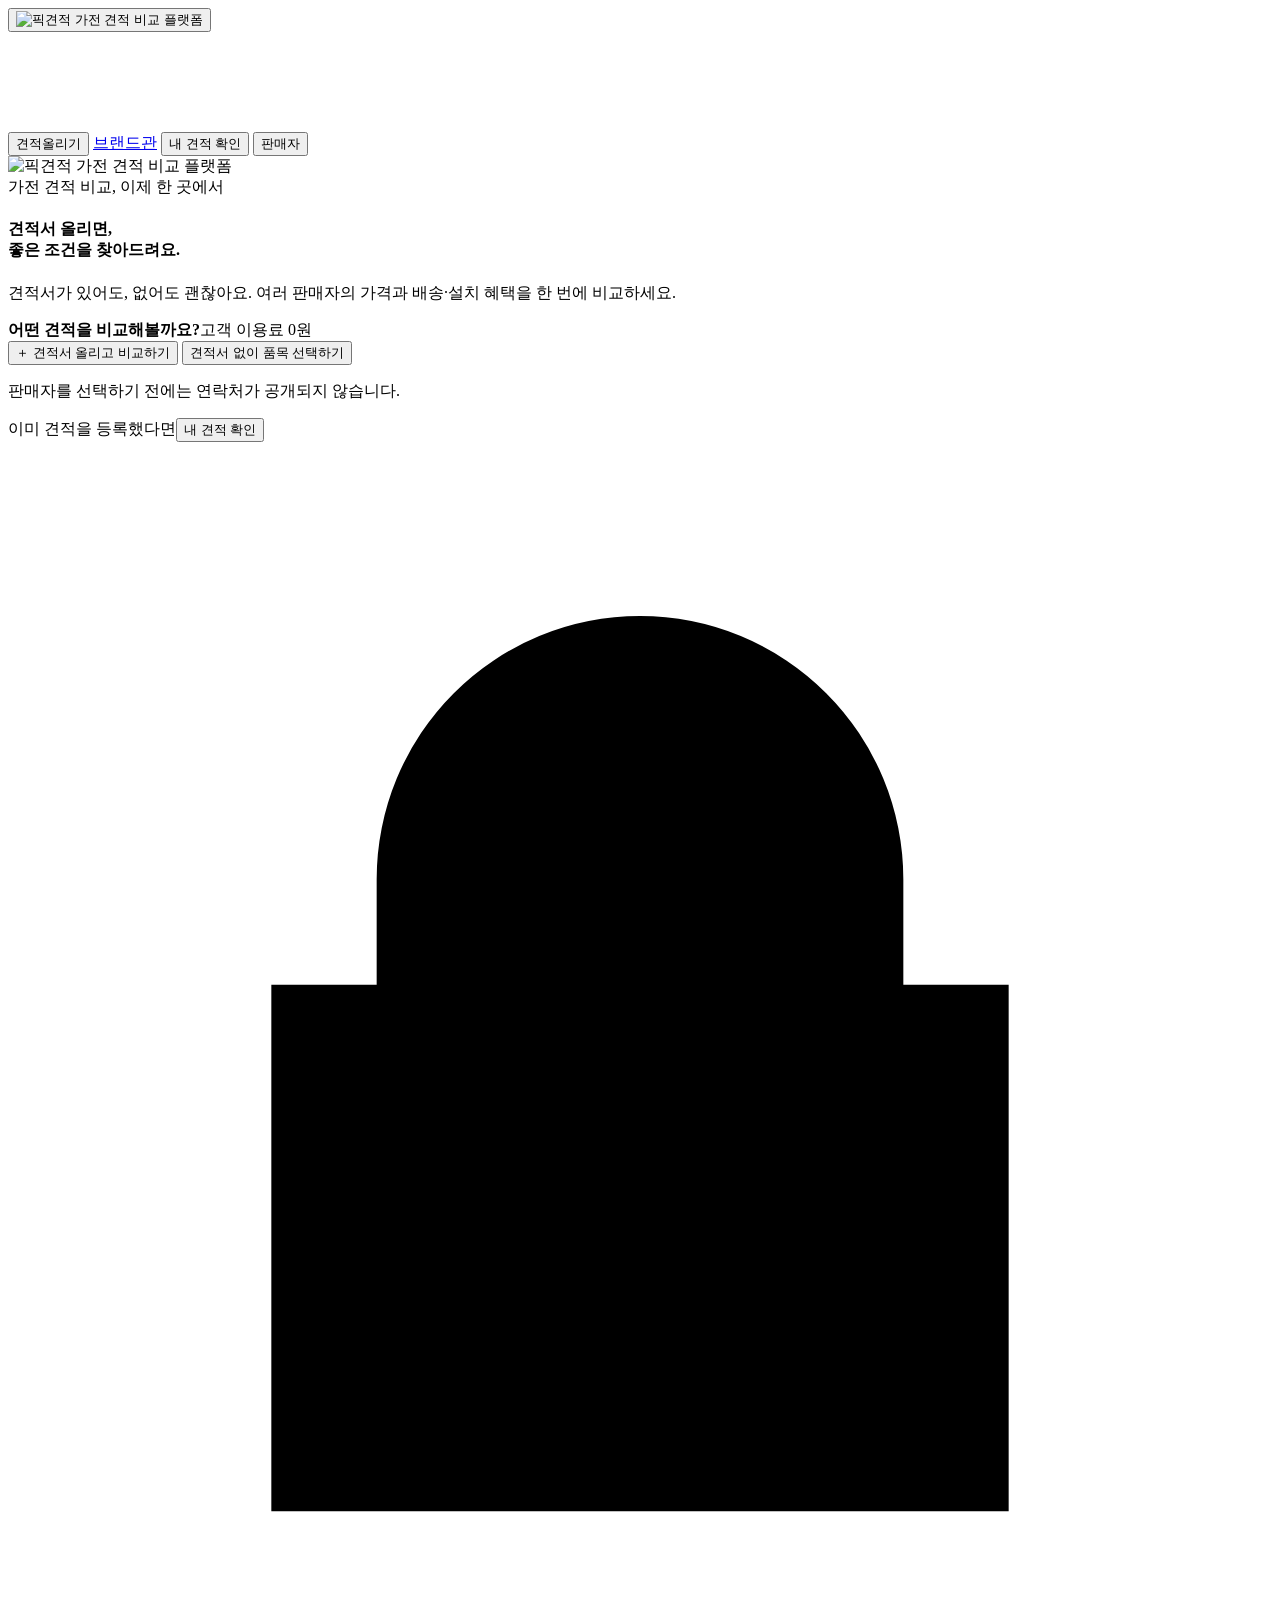
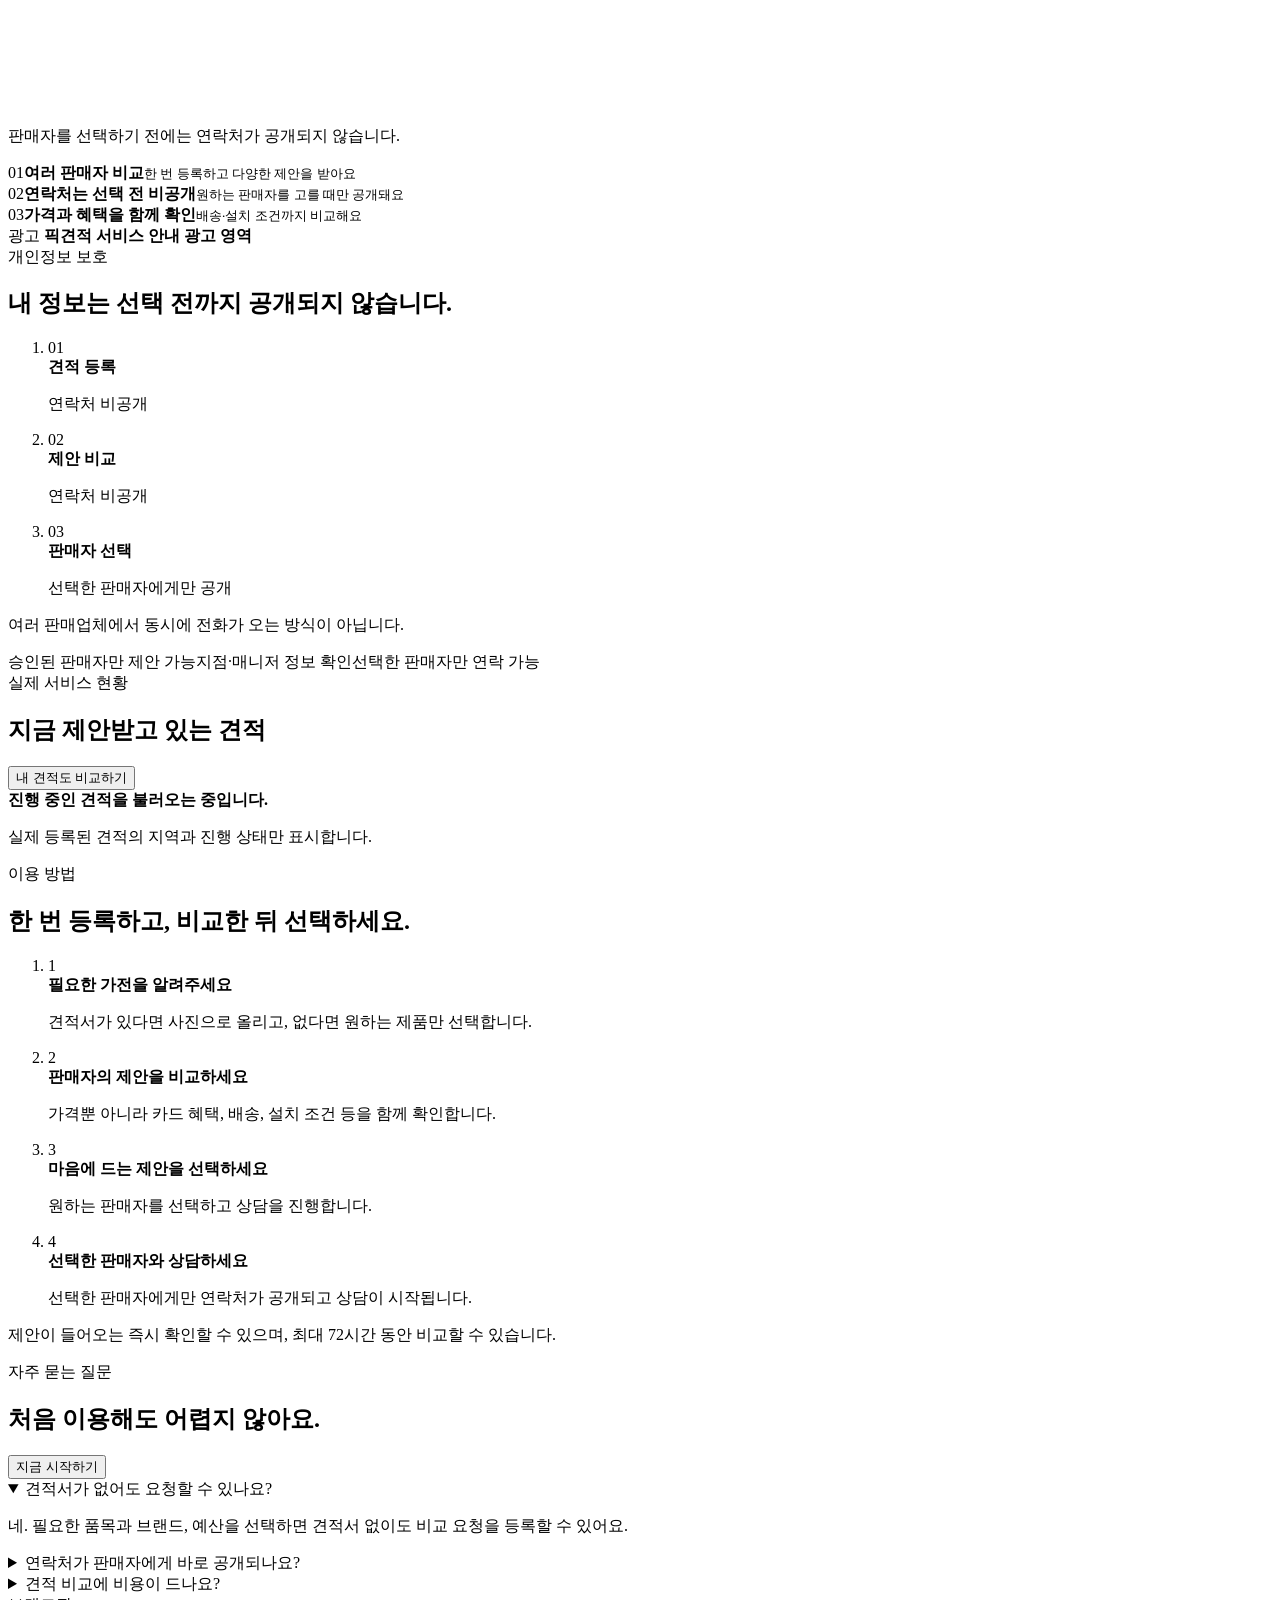
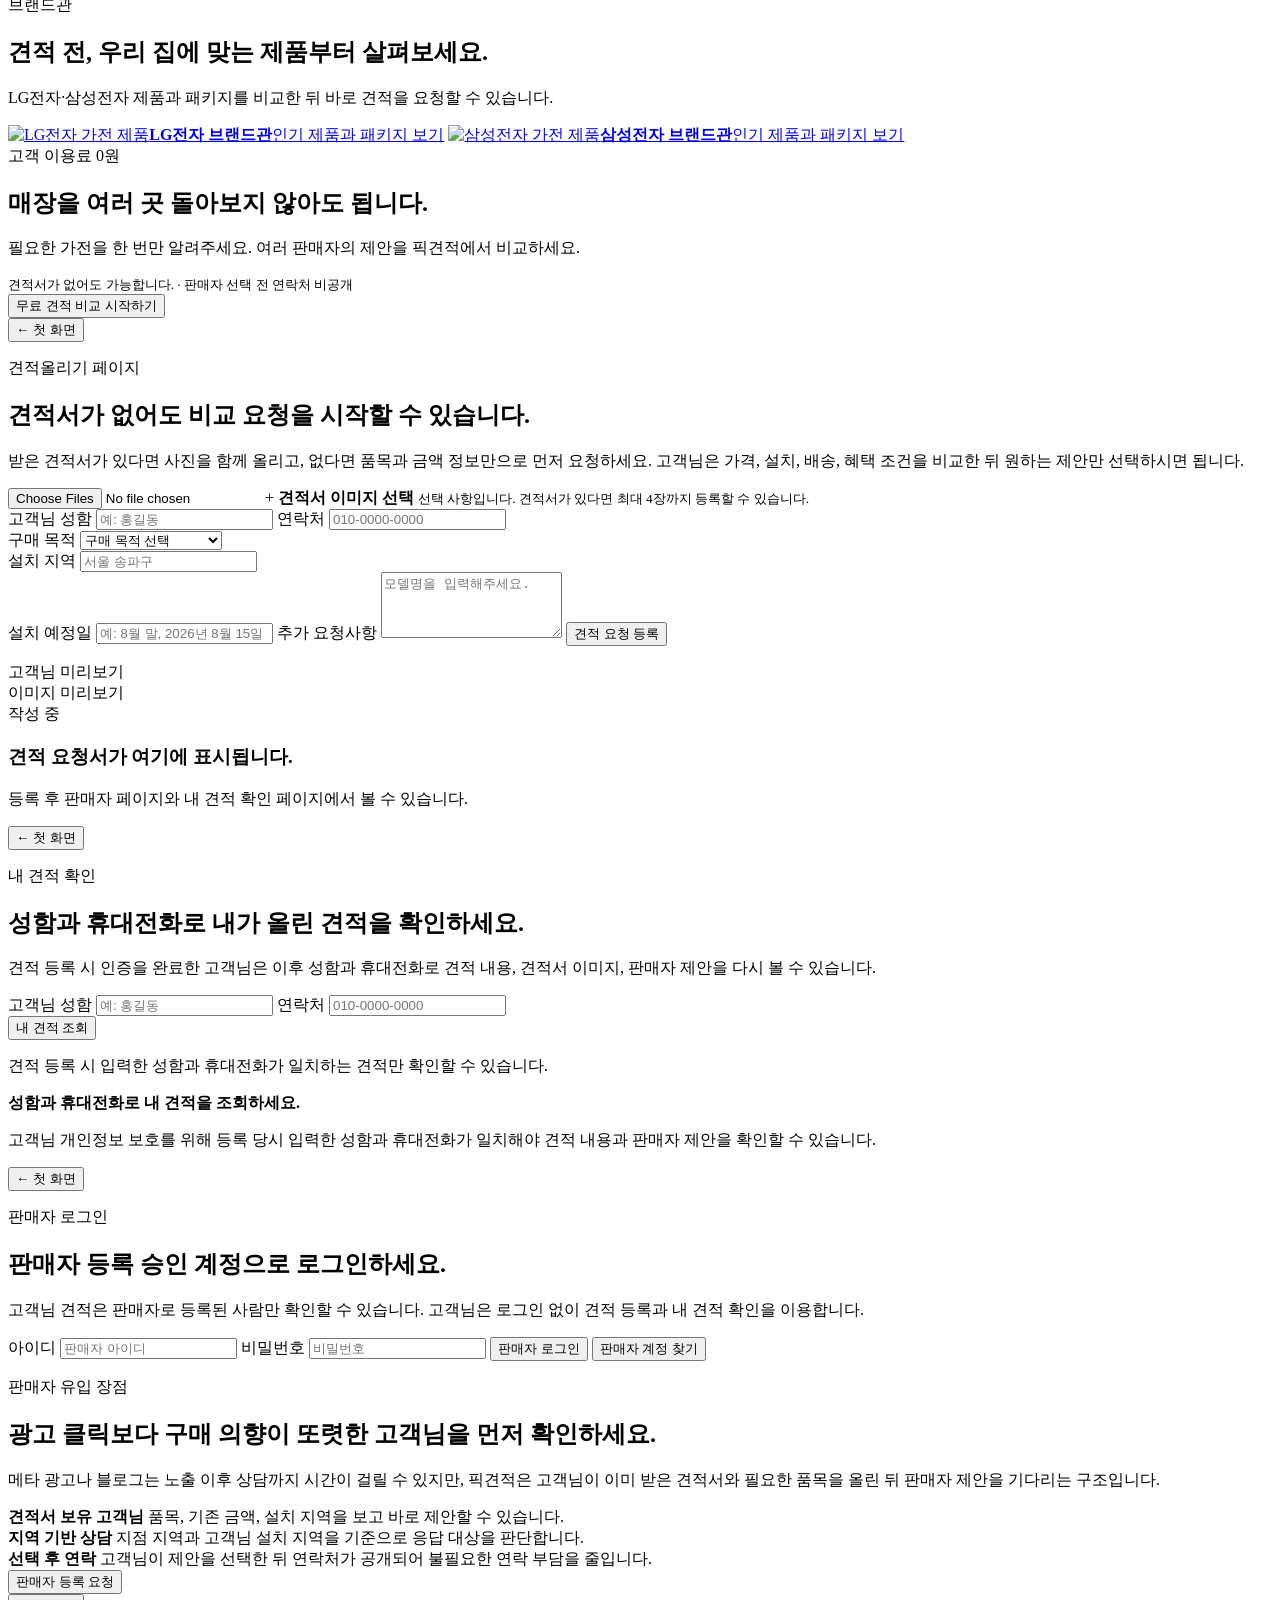
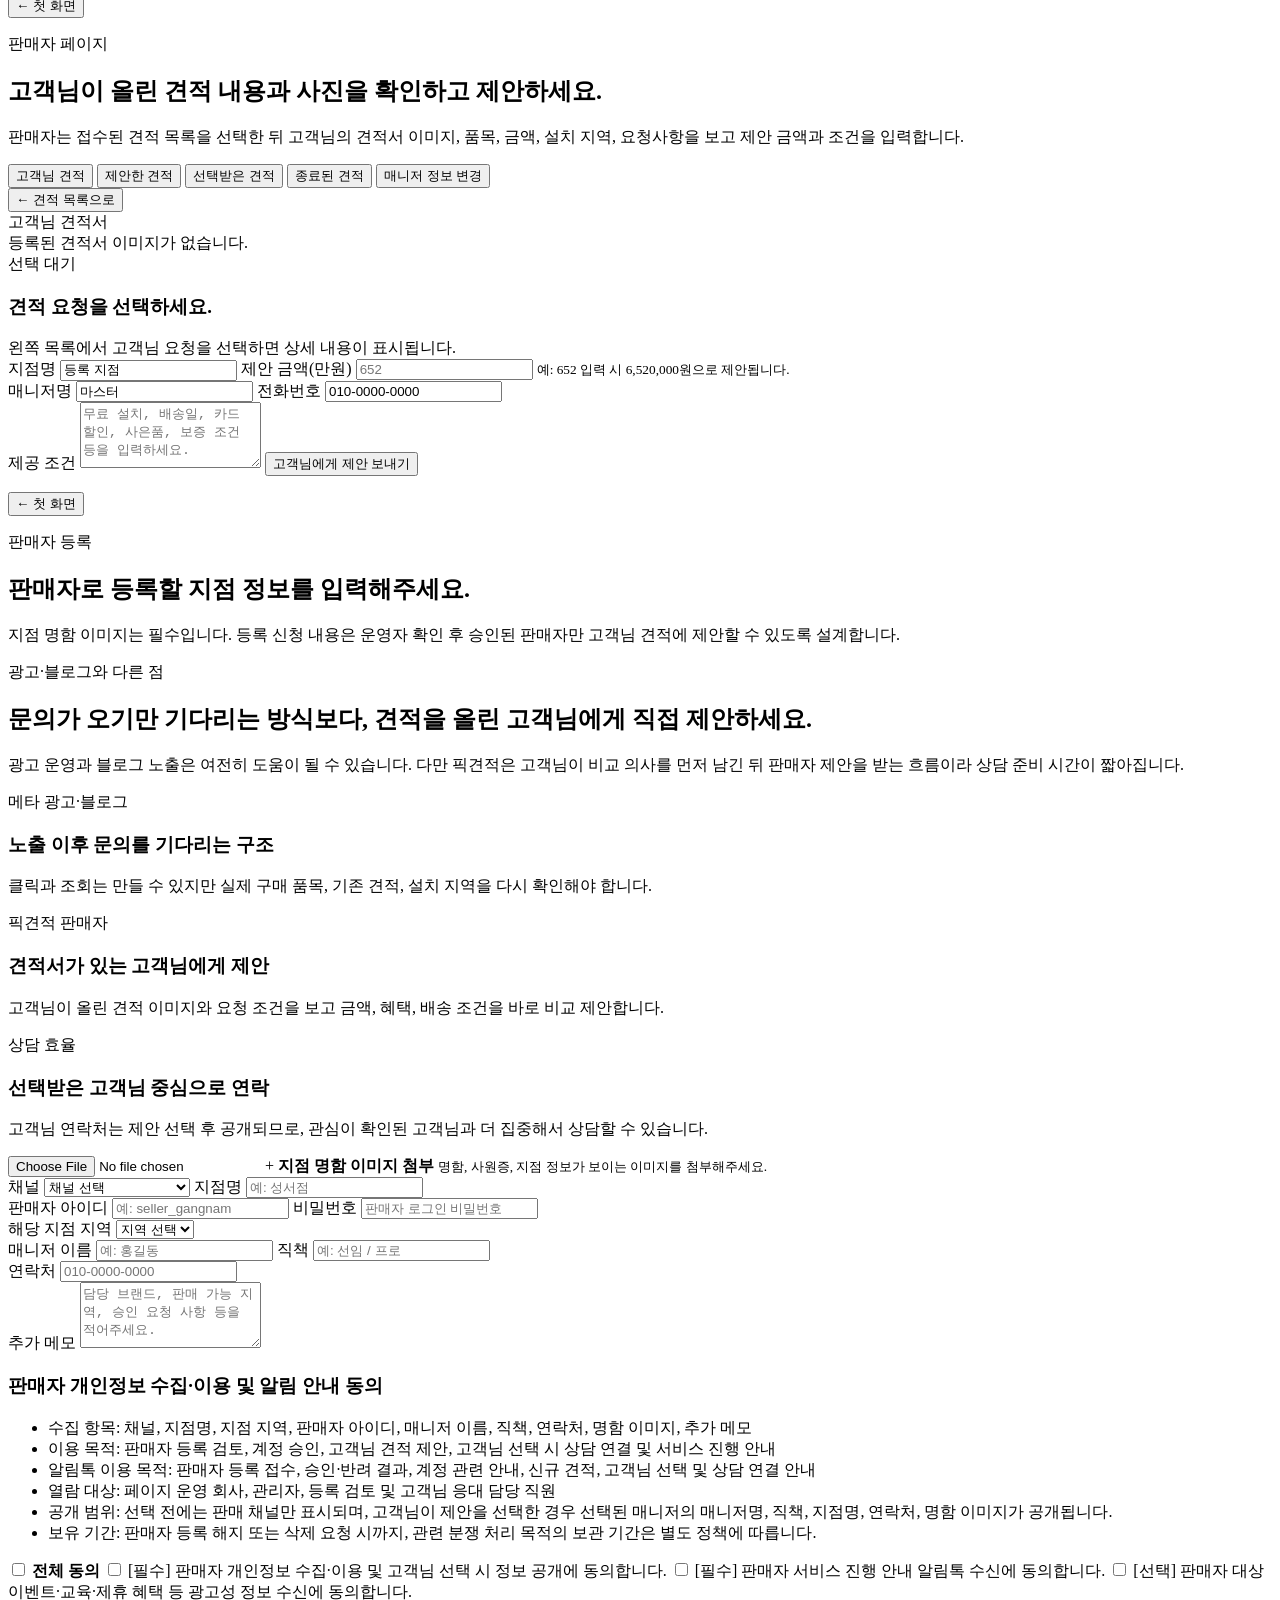
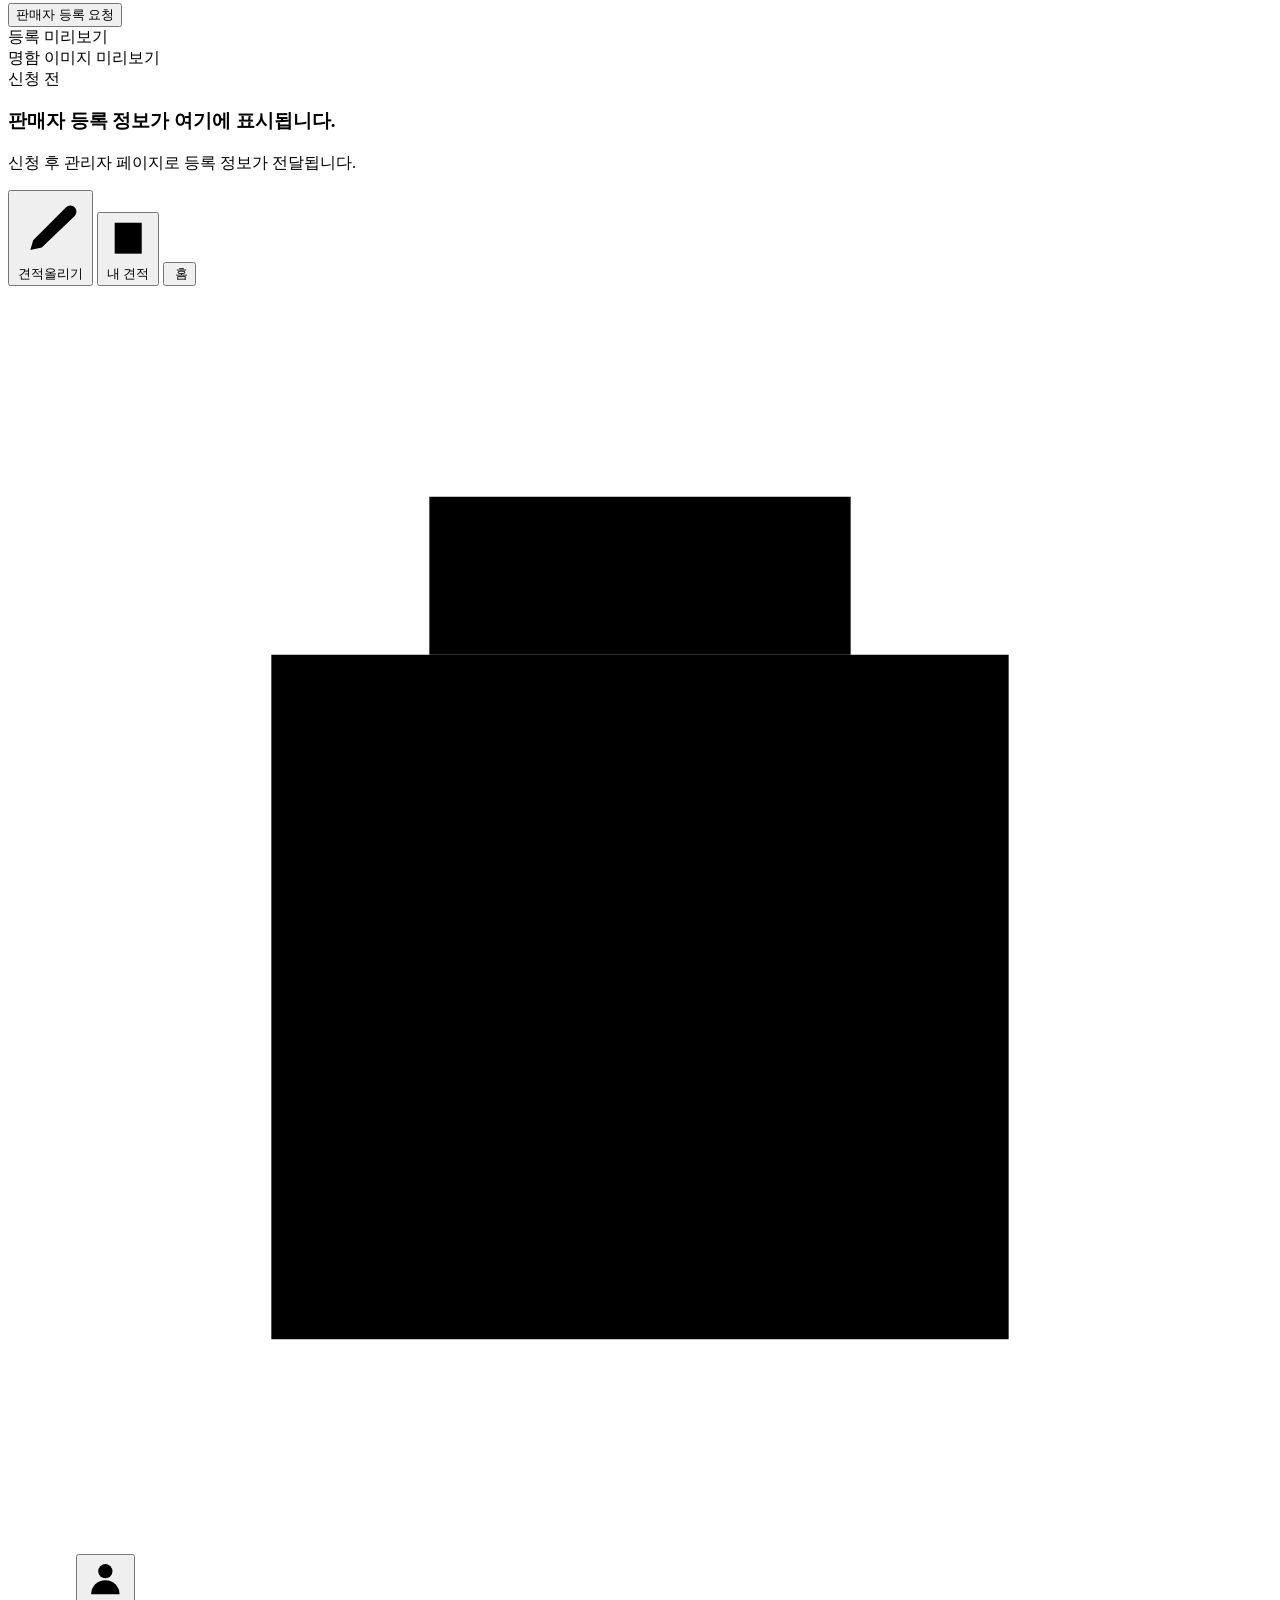
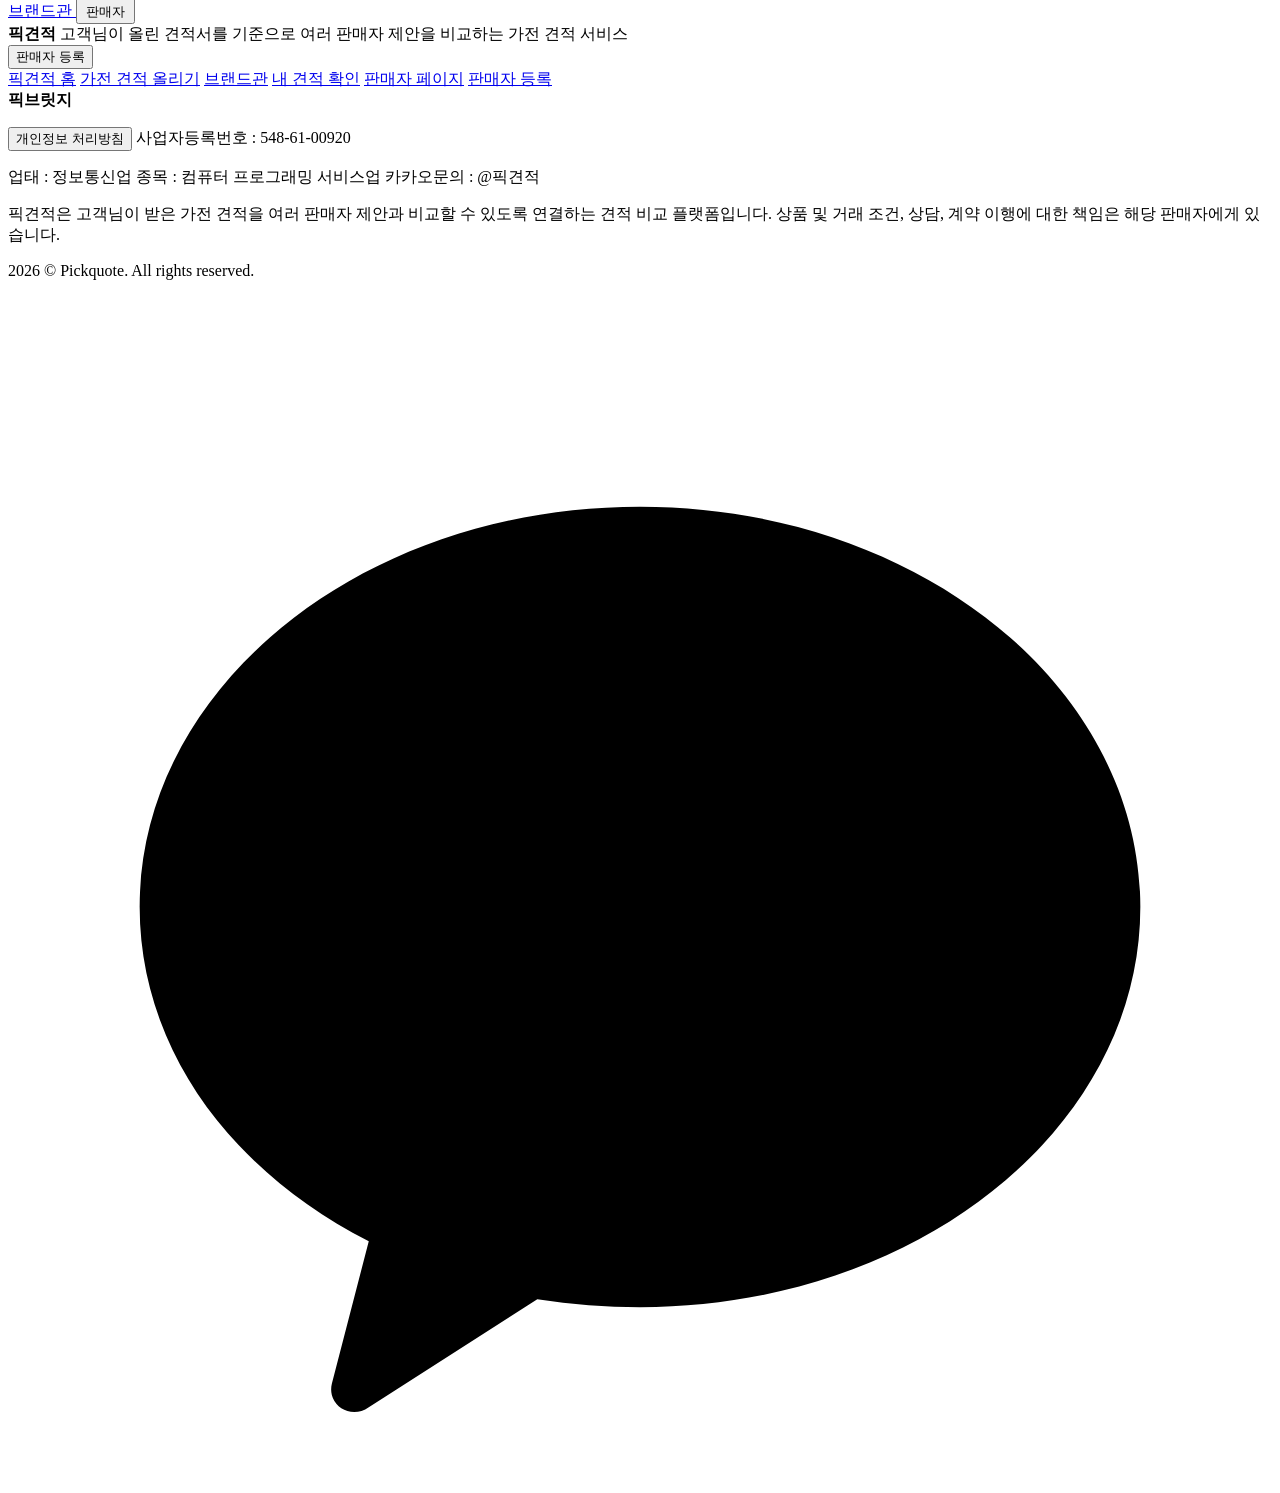
==== commit e43d496d: "Add files via upload" ====
--- a/public/index.html
+++ b/public/index.html
@@ -2,18 +2,26 @@
 <html lang="ko">
   <head>
     <meta charset="utf-8" />
+    <meta name="pickquote-build" content="20260811-main-redesign-v21-worker" />
     <meta name="viewport" content="width=device-width, initial-scale=1, viewport-fit=cover" />
+    
+    <!-- 픽견적은 시스템 다크모드와 무관하게 항상 라이트 UI를 사용합니다. -->
+    <meta name="color-scheme" content="light" />
+    <meta name="supported-color-schemes" content="light" />
+    <meta name="apple-mobile-web-app-status-bar-style" content="default" />
+<!-- Google AdSense site ownership / ads script -->
+    <script async src="https://pagead2.googlesyndication.com/pagead/js/adsbygoogle.js?client=ca-pub-9286156779528114"
+         crossorigin="anonymous"></script>
     <title>픽견적 | 혼수·입주 가전 견적 비교 - LG·삼성 조건 비교</title>
     <link rel="canonical" href="https://ga-pick.com/" />
-    <link rel="shortcut icon" href="/favicon.ico?v=20260804-center" />
-    <link rel="icon" href="/favicon.ico?v=20260804-center" sizes="16x16 32x32 48x48 64x64" />
-    <link rel="icon" href="/favicon.svg?v=20260804-center" type="image/svg+xml" />
-    <link rel="icon" href="/favicon-48x48.png?v=20260804-center" type="image/png" sizes="48x48" />
-    <link rel="icon" href="/favicon.png?v=20260804-center" type="image/png" sizes="32x32" />
-    <link rel="apple-touch-icon" href="/apple-touch-icon.png?v=20260804-center" sizes="180x180" />
-    <link rel="apple-touch-icon" href="/assets/apple-touch-icon.png?v=20260804-center" sizes="180x180" />
-    <link rel="manifest" href="/site.webmanifest?v=20260804-center" />
-    <meta name="theme-color" content="#0f7665" />
+    <link rel="shortcut icon" href="/favicon-navy.ico?v=20260813-symbol-cutout" />
+    <link rel="icon" href="/favicon-navy.ico?v=20260813-symbol-cutout" sizes="16x16 32x32 48x48 64x64" />
+    <link rel="icon" href="/favicon-navy.png?v=20260813-symbol-cutout" type="image/png" sizes="32x32" />
+    <link rel="icon" href="/favicon-48x48-navy.png?v=20260813-navy-brand" type="image/png" sizes="48x48" />
+    <link rel="icon" href="/favicon-48x48-navy.png?v=20260813-symbol-cutout" type="image/png" sizes="48x48" />
+    <link rel="apple-touch-icon" href="/apple-touch-icon-navy.png?v=20260813-navy-brand" sizes="180x180" />
+    <link rel="manifest" href="/site.webmanifest?v=20260813-navy-brand" />
+    <meta name="theme-color" content="#123b67" />
     <meta name="robots" content="index, follow, max-image-preview:large" />
     <meta name="naver-site-verification" content="53afa94ea8dd4dc86ead7b26ea6a1cf750aa3dcb" />
     <meta name="keywords" content="픽견적, 픽가전, 가전 견적 비교, 가전 비교견적, 가전제품 견적 비교, 혼수 가전 견적, 신혼 가전 견적, 입주 가전 견적, 신축입주 가전, 이사 가전 견적, LG 가전 견적, 삼성 가전 견적, LG 삼성 가전 비교, 가전 저렴하게 사는법, 가전 싸게 사는법, 냉장고 견적, 세탁기 건조기 견적, TV 에어컨 견적" />
@@ -64,7 +72,7 @@
             "name": "픽견적",
             "legalName": "픽브릿지",
             "url": "https://ga-pick.com/",
-            "logo": "https://ga-pick.com/assets/pick-logo-512.png",
+            "logo": "https://ga-pick.com/assets/pickquote-official-symbol-navy.png?v=20260813-symbol-cutout",
             "address": {
               "@type": "PostalAddress",
               "addressCountry": "KR",
@@ -153,23 +161,16 @@
         display: block;
       }
     </style>
-    <link rel="stylesheet" href="/styles.css?v=20260807-brand-hall-v1" />
-    <script defer src="/app.js?v=20260805-early-close-alimtalk-once-v1"></script>
-    <script defer src="/customer-wizard.js?v=20260802-ai-recommendation-production"></script>
+    <link rel="stylesheet" href="/styles.css?v=20260813-navy-home" />
+    <script defer src="/privacy-policy.js?v=20260811-privacy-policy-v19"></script>
+    <script defer src="/app.js?v=20260812-mobile-samsung-hero"></script>
+    <script defer src="/customer-wizard.js?v=20260810-mobile-next-scroll-guard-v17"></script>
     <script defer src="/page-guide.js?v=20260731-mobile-modal-safe-area"></script>
   </head>
   <body>
     <header class="topbar">
       <button class="brand nav-button" type="button" data-view="home" aria-label="픽견적 홈">
-        <span class="brand-mark" aria-hidden="true">
-          <svg viewBox="0 0 40 40" role="img" focusable="false">
-            <path class="logo-sheet" d="M12 7h12l7 7v19H12z" />
-            <path class="logo-fold" d="M24 7v8h7" />
-            <path class="logo-line" d="M17 18h9M17 23h7" />
-            <path class="logo-check" d="M15.5 29.5l3.4 3.3 7.1-8" />
-          </svg>
-        </span>
-        <span>픽견적</span>
+        <img class="brand-logo-image" src="/assets/pickquote-official-logo-navy.png?v=20260813-navy-brand" alt="픽견적 가전 견적 비교 플랫폼" />
       </button>
       <a
         class="header-ad-slot is-image-banner"
@@ -204,291 +205,129 @@
       <section class="page is-active" id="homePage" data-page="home">
         <section class="pick-app-home" aria-label="픽견적 홈">
           <div class="pick-home-shell">
-            <section class="pick-home-hero" aria-label="픽견적 견적 비교 시작">
-              <a
-                class="pick-press-ribbon"
-                href="https://www.sentv.co.kr/article/view/sentv202608040149"
-                target="_blank"
-                rel="noopener noreferrer"
-                aria-label="서울경제TV 픽견적 언론보도 기사 원문 보기"
-              >
-                <span class="pick-press-ribbon-label">서울경제TV</span>
-                <strong>언론에 소개된 가전 견적 비교 서비스, 픽견적</strong>
-                <span class="pick-press-ribbon-link">기사 원문 보기 <b aria-hidden="true">↗</b></span>
-              </a>
-              <a class="home-ad-slot" href="https://pf.kakao.com/_PxlUfX" target="_blank" rel="noopener" aria-label="픽견적 홈 광고 문의">
-                <span class="ad-label">광고</span>
-                <strong>혼수·입주 가전 프로모션 배너</strong>
-                <span>이 위치에 매장·브랜드 광고 노출</span>
-              </a>
-              <div class="pick-hero-banner" aria-label="가전 견적 비교 안내">
-                <div>
-                  <a
-                    class="pick-press-badge"
-                    href="https://www.sentv.co.kr/article/view/sentv202608040149"
-                    target="_blank"
-                    rel="noopener noreferrer"
-                    aria-label="서울경제TV 픽견적 언론보도 기사 보기"
-                  >
-                    <b>서울경제TV</b>
-                    <span>언론보도</span>
-                    <em>기사 보기 ↗</em>
-                  </a>
-                  <span>결제 전 마지막 가격 점검</span>
-                  <h1>가전 견적,<br />받은 그대로 사지 마세요.</h1>
-                  <p>혼수, 입주, 이사 가전은 같은 제품도 카드 혜택, 설치비, 배송일에 따라 실제 결제 금액이 크게 달라질 수 있습니다.</p>
+            <section class="pick-trust-hero" aria-labelledby="pickHomeTitle">
+              <div class="pick-hero-center">
+                <div class="pick-home-logo-wrap">
+                  <img class="pick-home-logo" src="/assets/pickquote-main-logo-navy.png?v=20260813-navy-brand" alt="픽견적 가전 견적 비교 플랫폼" />
                 </div>
-                <div class="pick-price-demo" aria-label="견적 비교 예시">
-                  <div><span>기존 견적</span><strong>23,890,000원</strong></div>
-                  <div><span>제안 최저가</span><strong>10,890,000원</strong></div>
-                  <div><span>구매 전 줄인 금액</span><strong>13,000,000원</strong></div>
+                <span class="pick-zero-fee">가전 견적 비교, 이제 한 곳에서</span>
+                <h1 id="pickHomeTitle">견적서 올리면,<br />좋은 조건을 찾아드려요.</h1>
+                <p class="pick-trust-lead">견적서가 있어도, 없어도 괜찮아요. 여러 판매자의 가격과 배송·설치 혜택을 한 번에 비교하세요.</p>
+                <div class="pick-start-panel">
+                  <div class="pick-start-panel-head"><strong>어떤 견적을 비교해볼까요?</strong><span>고객 이용료 0원</span></div>
+                  <div class="pick-start-panel-actions">
+                    <button type="button" class="pick-upload-cta" data-view="customer"><span aria-hidden="true">＋</span> 견적서 올리고 비교하기</button>
+                    <button type="button" class="pick-no-quote-cta" data-view="customer">견적서 없이 품목 선택하기</button>
+                  </div>
+                  <p>판매자를 선택하기 전에는 연락처가 공개되지 않습니다.</p>
                 </div>
-              </div>
-
-              <div class="pick-start-cards" aria-label="견적 시작 메뉴">
-                <button class="pick-start-card is-primary" type="button" data-view="customer">
-                  <span class="pick-card-tag">나에게 맞는 견적</span>
-                  <span class="pick-card-icon quote-icon" aria-hidden="true">
-                    <svg viewBox="0 0 48 48" focusable="false">
-                      <path d="M14 7h15l8 8v26H14z" />
-                      <path d="M29 7v9h8" />
-                      <path d="M19 24h14M19 30h10" />
-                      <path class="icon-accent" d="m20 38 5 4 10-13" />
-                    </svg>
-                  </span>
-                  <small>혼수 · 이사 · 입주</small>
-                  <strong>가전 견적 받기</strong>
-                </button>
-                <button class="pick-start-card" type="button" data-view="lookup">
-                  <span class="pick-card-icon check-icon" aria-hidden="true">
-                    <svg viewBox="0 0 48 48" focusable="false">
-                      <circle cx="24" cy="24" r="17" />
-                      <path class="icon-accent" d="m15 24 6 6 13-14" />
-                    </svg>
-                  </span>
-                  <small>받은 제안 확인</small>
-                  <strong>내 견적 확인</strong>
-                </button>
-              </div>
-
-              <div class="pick-home-menu" aria-label="픽견적 빠른 안내">
-                <button type="button" data-view="customer">
-                  <span class="pick-menu-icon" aria-hidden="true">1</span>
-                  <span><small>견적서가 있어도 없어도</small><strong>비교 요청 시작하기</strong></span>
-                  <b aria-hidden="true">›</b>
-                </button>
-                <button type="button" data-view="sellerLogin">
-                  <span class="pick-menu-icon" aria-hidden="true">2</span>
-                  <span><small>승인 판매자 전용</small><strong>판매자 제안하기</strong></span>
-                  <b aria-hidden="true">›</b>
-                </button>
+                <div class="pick-lookup-line"><span>이미 견적을 등록했다면</span><button class="pick-secondary-cta" type="button" data-view="lookup">내 견적 확인</button></div>
+                <p class="pick-privacy-note">
+                  <svg viewBox="0 0 24 24" aria-hidden="true"><path d="M7 10V8a5 5 0 0 1 10 0v2M5 10h14v10H5z" /></svg>
+                  판매자를 선택하기 전에는 연락처가 공개되지 않습니다.
+                </p>
               </div>
             </section>
 
-            <section class="pick-home-strip" aria-label="픽견적 이용 흐름">
-              <article><span>01</span><strong>견적서 등록</strong><p>사진 또는 품목 선택으로 시작합니다.</p></article>
-              <article><span>02</span><strong>72시간 비교</strong><p>판매자 제안을 한곳에서 확인합니다.</p></article>
-              <article><span>03</span><strong>선택 후 공개</strong><p>지점명·매니저명·연락처·명함은 선택 후 열립니다.</p></article>
+            <nav class="pick-home-shortcuts" aria-label="빠른 메뉴">
+              <div><span>01</span><strong>여러 판매자 비교</strong><small>한 번 등록하고 다양한 제안을 받아요</small></div>
+              <div><span>02</span><strong>연락처는 선택 전 비공개</strong><small>원하는 판매자를 고를 때만 공개돼요</small></div>
+              <div><span>03</span><strong>가격과 혜택을 함께 확인</strong><small>배송·설치 조건까지 비교해요</small></div>
+            </nav>
+
+            <section class="pick-home-ad-slot" aria-label="광고 영역">
+              <span>광고</span>
+              <strong>픽견적 서비스 안내 광고 영역</strong>
             </section>
 
-            <section class="pick-press-home" aria-labelledby="pickPressTitle">
-              <div class="pick-press-copy">
-                <span class="pick-press-kicker">PRESS · 2026.08</span>
-                <h2 id="pickPressTitle">언론이 소개한<br />가전 견적 비교 서비스</h2>
-                <p>견적서가 있어도, 아직 견적서가 없어도 고객의 구매 조건에 맞춰 여러 판매 매니저의 제안을 비교하는 픽견적이 서울경제TV, CBC뉴스, 패밀리뉴스, 투데이타임즈, 캠핑저널에 소개되었습니다.</p>
-                <div class="pick-press-actions">
-                  <a
-                    class="pick-press-primary"
-                    href="https://www.sentv.co.kr/article/view/sentv202608040149"
-                    target="_blank"
-                    rel="noopener noreferrer"
-                  >서울경제TV 기사 보기 <span aria-hidden="true">↗</span></a>
-                  <a
-                    class="pick-press-primary is-cbci"
-                    href="https://www.cbci.co.kr/news/articleView.html?idxno=594565"
-                    target="_blank"
-                    rel="noopener noreferrer"
-                  >CBC뉴스 기사 보기 <span aria-hidden="true">↗</span></a>
-                  <button class="pick-press-secondary" type="button" data-view="customer">무료 견적 비교 시작</button>
-                </div>
-                <small>각 기사의 원문은 해당 언론사 페이지에서 바로 확인할 수 있습니다.</small>
-              </div>
-              <div class="pick-press-card-list" aria-label="픽견적 언론보도 기사 목록">
-                <a
-                  class="pick-press-card"
-                  href="https://www.sentv.co.kr/article/view/sentv202608040149"
-                  target="_blank"
-                  rel="noopener noreferrer"
-                  aria-label="서울경제TV 기사 원문 열기"
-                >
-                  <div class="pick-press-card-head">
-                    <strong>서울경제TV</strong>
-                    <span>SEN</span>
-                  </div>
-                  <div class="pick-press-card-body">
-                    <span>언론보도</span>
-                    <h3>가전 견적 비교 서비스<br />‘픽견적’ 언론보도</h3>
-                    <p>받은 견적서와 구매 조건을 바탕으로 판매자 제안을 한곳에서 비교하는 서비스</p>
-                  </div>
-                  <div class="pick-press-card-foot">
-                    <span>2026년 8월 4일</span>
-                    <strong>기사 확인하기 →</strong>
-                  </div>
-                </a>
-                <a
-                  class="pick-press-card is-cbci"
-                  href="https://www.cbci.co.kr/news/articleView.html?idxno=594565"
-                  target="_blank"
-                  rel="noopener noreferrer"
-                  aria-label="CBC뉴스 기사 원문 열기"
-                >
-                  <div class="pick-press-card-head">
-                    <strong>CBC뉴스</strong>
-                    <span>CBC</span>
-                  </div>
-                  <div class="pick-press-card-body">
-                    <span>언론보도</span>
-                    <h3>픽견적,<br />CBC뉴스 언론보도</h3>
-                    <p>여러 판매 매니저의 가전 견적과 구매 조건을 비교하는 픽견적 서비스 소개</p>
-                  </div>
-                  <div class="pick-press-card-foot">
-                    <span>2026년 8월</span>
-                    <strong>기사 확인하기 →</strong>
-                  </div>
-                </a>
-                <a
-                  class="pick-press-card is-family"
-                  href="https://www.familynews.net/news/529765"
-                  target="_blank"
-                  rel="noopener noreferrer"
-                  aria-label="패밀리뉴스 기사 원문 열기"
-                >
-                  <div class="pick-press-card-head">
-                    <strong>패밀리뉴스</strong>
-                    <span>FN</span>
-                  </div>
-                  <div class="pick-press-card-body">
-                    <span>언론보도</span>
-                    <h3>픽견적,<br />패밀리뉴스 언론보도</h3>
-                    <p>가전 견적과 판매자 제안을 비교하는 픽견적 서비스 소개</p>
-                  </div>
-                  <div class="pick-press-card-foot">
-                    <span>2026년 8월</span>
-                    <strong>기사 확인하기 →</strong>
-                  </div>
-                </a>
-                <a
-                  class="pick-press-card is-today"
-                  href="https://www.todaytimes.co.kr/news/529765"
-                  target="_blank"
-                  rel="noopener noreferrer"
-                  aria-label="투데이타임즈 기사 원문 열기"
-                >
-                  <div class="pick-press-card-head">
-                    <strong>투데이타임즈</strong>
-                    <span>TT</span>
-                  </div>
-                  <div class="pick-press-card-body">
-                    <span>언론보도</span>
-                    <h3>픽견적,<br />투데이타임즈 언론보도</h3>
-                    <p>고객이 여러 가전 견적과 구매 조건을 비교하는 서비스 소개</p>
-                  </div>
-                  <div class="pick-press-card-foot">
-                    <span>2026년 8월</span>
-                    <strong>기사 확인하기 →</strong>
-                  </div>
-                </a>
-                <a
-                  class="pick-press-card is-cpjournal"
-                  href="https://www.cpjournal.kr/news/984151"
-                  target="_blank"
-                  rel="noopener noreferrer"
-                  aria-label="캠핑저널 기사 원문 열기"
-                >
-                  <div class="pick-press-card-head">
-                    <strong>캠핑저널</strong>
-                    <span>CP</span>
-                  </div>
-                  <div class="pick-press-card-body">
-                    <span>언론보도</span>
-                    <h3>픽견적,<br />캠핑저널 언론보도</h3>
-                    <p>견적서 등록부터 판매자 제안 비교까지 픽견적 서비스 소개</p>
-                  </div>
-                  <div class="pick-press-card-foot">
-                    <span>2026년 8월</span>
-                    <strong>기사 확인하기 →</strong>
-                  </div>
-                </a>
+            <section class="pick-privacy-home" aria-labelledby="pickPrivacyTitle">
+              <div class="pick-home-heading">
+                <span>개인정보 보호</span>
+                <h2 id="pickPrivacyTitle">내 정보는 선택 전까지 공개되지 않습니다.</h2>
+              </div>
+              <ol class="pick-privacy-steps">
+                <li><span>01</span><div><strong>견적 등록</strong><p>연락처 비공개</p></div></li>
+                <li><span>02</span><div><strong>제안 비교</strong><p>연락처 비공개</p></div></li>
+                <li><span>03</span><div><strong>판매자 선택</strong><p>선택한 판매자에게만 공개</p></div></li>
+              </ol>
+              <p class="pick-privacy-emphasis">여러 판매업체에서 동시에 전화가 오는 방식이 아닙니다.</p>
+              <div class="pick-approved-note" aria-label="판매자 확인 기준">
+                <span>승인된 판매자만 제안 가능</span><span>지점·매니저 정보 확인</span><span>선택한 판매자만 연락 가능</span>
               </div>
             </section>
 
-            <section class="pick-category-preview" aria-label="비교 가능한 가전 품목">
-              <div class="pick-section-head">
-                <div>
-                  <span>카테고리별 비교</span>
-                  <h2>혼수·입주 가전은 묶어서 비교할수록 차이가 보입니다.</h2>
-                </div>
-                <button class="secondary-btn" type="button" data-view="customer">견적 올리기</button>
-              </div>
-              <div class="pick-category-list">
-                <article><span class="appliance-thumb tv"></span><div><small>BEST 01</small><strong>TV</strong><p>벽걸이, 스탠드, 대형 화면 조건 비교</p></div></article>
-                <article><span class="appliance-thumb fridge"></span><div><small>BEST 02</small><strong>냉장고</strong><p>빌트인, 프리스탠딩, 도어 수 비교</p></div></article>
-                <article><span class="appliance-thumb washer"></span><div><small>BEST 03</small><strong>세탁기·건조기</strong><p>분리형, 콤보, 원바디 조건 비교</p></div></article>
-                <article><span class="appliance-thumb air"></span><div><small>BEST 04</small><strong>에어컨</strong><p>2IN1, 스탠드, 벽걸이, 평형 비교</p></div></article>
+            <section class="pick-live-home" aria-labelledby="pickLiveTitle">
+              <div class="pick-home-heading is-row">
+                <div><span>실제 서비스 현황</span><h2 id="pickLiveTitle">지금 제안받고 있는 견적</h2></div>
+                <button class="pick-heading-link" type="button" data-view="customer">내 견적도 비교하기</button>
+              </div>
+              <div class="pick-live-board" aria-live="polite">
+                <article class="pick-empty-feed"><strong>진행 중인 견적을 불러오는 중입니다.</strong><p>실제 등록된 견적의 지역과 진행 상태만 표시합니다.</p></article>
               </div>
             </section>
 
-            <section class="pick-live-home" aria-label="견적 비교 예시 흐름">
-              <div class="pick-section-head">
-                <div>
-                  <span>지금 제안받고 있는 견적</span>
-                  <h2>견적을 올리면 판매자 제안을 한곳에서 비교합니다.</h2>
-                </div>
-              </div>
-              <div class="pick-relay-viewport">
-                <div class="pick-live-board pick-relay-track">
-                  <article><span>혼수 패키지</span><strong>기존 18,700,000원</strong><p>TV · 냉장고 · 세탁기 · 건조기</p><em>판매자 제안 확인 중</em></article>
-                  <article><span>신축입주</span><strong>기존 23,890,000원</strong><p>LG전자 · 삼성전자 · 비교견적</p><em>카드 혜택 비교</em></article>
-                  <article><span>이사 가전</span><strong>기존 9,800,000원</strong><p>에어컨 · 김치냉장고 · 청소기</p><em>설치 일정 비교</em></article>
-                  <article><span>입주 예정</span><strong>기존 15,400,000원</strong><p>냉장고 · 김치냉장고 · 인덕션</p><em>배송 일정 확인</em></article>
-                  <article><span>혼수 패키지</span><strong>기존 18,700,000원</strong><p>TV · 냉장고 · 세탁기 · 건조기</p><em>판매자 제안 확인 중</em></article>
-                  <article><span>신축입주</span><strong>기존 23,890,000원</strong><p>LG전자 · 삼성전자 · 비교견적</p><em>카드 혜택 비교</em></article>
-                  <article><span>이사 가전</span><strong>기존 9,800,000원</strong><p>에어컨 · 김치냉장고 · 청소기</p><em>설치 일정 비교</em></article>
-                  <article><span>입주 예정</span><strong>기존 15,400,000원</strong><p>냉장고 · 김치냉장고 · 인덕션</p><em>배송 일정 확인</em></article>
-                </div>
-              </div>
+            <section class="pick-flow-home" aria-labelledby="pickFlowTitle">
+              <div class="pick-home-heading">
+                <span>이용 방법</span>
+                <h2 id="pickFlowTitle">한 번 등록하고, 비교한 뒤 선택하세요.</h2>
+              </div>
+              <ol class="pick-flow-list">
+                <li><span class="pick-flow-icon" aria-hidden="true">1</span><div><strong>필요한 가전을 알려주세요</strong><p>견적서가 있다면 사진으로 올리고, 없다면 원하는 제품만 선택합니다.</p></div></li>
+                <li><span class="pick-flow-icon" aria-hidden="true">2</span><div><strong>판매자의 제안을 비교하세요</strong><p>가격뿐 아니라 카드 혜택, 배송, 설치 조건 등을 함께 확인합니다.</p></div></li>
+                <li><span class="pick-flow-icon" aria-hidden="true">3</span><div><strong>마음에 드는 제안을 선택하세요</strong><p>원하는 판매자를 선택하고 상담을 진행합니다.</p></div></li>
+                <li><span class="pick-flow-icon" aria-hidden="true">4</span><div><strong>선택한 판매자와 상담하세요</strong><p>선택한 판매자에게만 연락처가 공개되고 상담이 시작됩니다.</p></div></li>
+              </ol>
+              <p class="pick-flow-time">제안이 들어오는 즉시 확인할 수 있으며, 최대 72시간 동안 비교할 수 있습니다.</p>
             </section>
 
-            <section class="pick-review-home" aria-label="픽견적 후기">
-              <div class="pick-section-head">
-                <div>
-                  <span>후기</span>
-                  <h2>복잡한 가전 견적 비교는 짧고 분명해야 합니다.</h2>
-                </div>
-              </div>
-              <div class="pick-relay-viewport">
-                <div class="pick-review-grid pick-review-relay-track">
-                  <article><span>★★★★★</span><p>가격만 보는 게 아니라 설치비와 배송일을 같이 비교할 수 있어 좋았습니다.</p><strong>김*준 고객님</strong></article>
-                  <article><span>★★★★★</span><p>받은 견적서를 기준으로 제안을 받으니 매장별 조건 차이가 바로 보였습니다.</p><strong>박*연 고객님</strong></article>
-                  <article><span>★★★★★</span><p>연락처가 바로 공개되지 않아서 부담 없이 비교할 수 있었습니다.</p><strong>최*우 고객님</strong></article>
-                  <article><span>★★★★★</span><p>혼수 가전을 한 번에 비교하니 카드 조건 차이가 생각보다 컸습니다.</p><strong>이*아 고객님</strong></article>
-                  <article><span>★★★★★</span><p>가격만 보는 게 아니라 설치비와 배송일을 같이 비교할 수 있어 좋았습니다.</p><strong>김*준 고객님</strong></article>
-                  <article><span>★★★★★</span><p>받은 견적서를 기준으로 제안을 받으니 매장별 조건 차이가 바로 보였습니다.</p><strong>박*연 고객님</strong></article>
-                  <article><span>★★★★★</span><p>연락처가 바로 공개되지 않아서 부담 없이 비교할 수 있었습니다.</p><strong>최*우 고객님</strong></article>
-                  <article><span>★★★★★</span><p>혼수 가전을 한 번에 비교하니 카드 조건 차이가 생각보다 컸습니다.</p><strong>이*아 고객님</strong></article>
-                </div>
+            <section class="pick-faq-home" aria-labelledby="pickFaqTitle">
+              <div class="pick-home-heading is-row">
+                <div><span>자주 묻는 질문</span><h2 id="pickFaqTitle">처음 이용해도 어렵지 않아요.</h2></div>
+                <button class="pick-heading-link" type="button" data-view="customer">지금 시작하기</button>
+              </div>
+              <div class="pick-faq-list">
+                <details open><summary>견적서가 없어도 요청할 수 있나요?</summary><p>네. 필요한 품목과 브랜드, 예산을 선택하면 견적서 없이도 비교 요청을 등록할 수 있어요.</p></details>
+                <details><summary>연락처가 판매자에게 바로 공개되나요?</summary><p>아니요. 제안을 비교한 뒤 고객님이 판매자를 선택했을 때만 선택한 판매자에게 공개됩니다.</p></details>
+                <details><summary>견적 비교에 비용이 드나요?</summary><p>고객님 이용료는 없습니다. 여러 판매자의 제안을 무료로 비교할 수 있어요.</p></details>
               </div>
             </section>
 
-            <section class="pick-safe-home" aria-label="개인정보 보호 안내">
-              <strong>고객님 정보는 선택 전까지 보호됩니다.</strong>
-              <p>판매자는 견적 조건을 보고 제안하며, 선택 전에는 판매 채널만 공개됩니다. 지점명·매니저명·연락처·명함은 고객님이 제안을 선택한 뒤 선택된 매니저에게만 공개됩니다.</p>
-              <button class="primary-btn" type="button" data-view="customer">견적 비교 시작하기</button>
+            <section class="pick-case-home" id="homeCaseStudy" aria-labelledby="pickCaseTitle" hidden>
+              <div class="pick-home-heading">
+                <span>실제 비교 사례</span>
+                <h2 id="pickCaseTitle">가격과 구매 조건을 함께 비교했습니다.</h2>
+              </div>
+              <div class="pick-case-content"></div>
+            </section>
+
+            <section class="pick-review-home" aria-labelledby="pickReviewTitle" hidden>
+              <div class="pick-home-heading">
+                <span>실제 이용 후기</span>
+                <h2 id="pickReviewTitle">실제 픽견적 이용 고객 후기</h2>
+              </div>
+              <div class="pick-review-grid" aria-live="polite">
+              </div>
+            </section>
+
+            <section class="pick-brand-home" aria-labelledby="pickBrandTitle">
+              <div class="pick-home-heading is-row">
+                <div><span>브랜드관</span><h2 id="pickBrandTitle">견적 전, 우리 집에 맞는 제품부터 살펴보세요.</h2><p>LG전자·삼성전자 제품과 패키지를 비교한 뒤 바로 견적을 요청할 수 있습니다.</p></div>
+              </div>
+              <div class="pick-brand-grid">
+                <a href="/brand" aria-label="LG전자 브랜드관"><img src="/assets/brand-hero-lg-products.png" alt="LG전자 가전 제품" /><strong>LG전자 브랜드관</strong><span>인기 제품과 패키지 보기</span></a>
+                <a href="/brand" aria-label="삼성전자 브랜드관"><img src="/assets/brand-hero-samsung-products.png" alt="삼성전자 가전 제품" /><strong>삼성전자 브랜드관</strong><span>인기 제품과 패키지 보기</span></a>
+              </div>
+            </section>
+
+            <section class="pick-final-cta" aria-labelledby="pickFinalTitle">
+              <div><span>고객 이용료 0원</span><h2 id="pickFinalTitle">매장을 여러 곳 돌아보지 않아도 됩니다.</h2><p>필요한 가전을 한 번만 알려주세요. 여러 판매자의 제안을 픽견적에서 비교하세요.</p><small>견적서가 없어도 가능합니다. · 판매자 선택 전 연락처 비공개</small></div>
+              <button type="button" data-view="customer">무료 견적 비교 시작하기</button>
             </section>
           </div>
         </section>
       </section>
-      <section class="page" id="customerPage" data-page="customer">
+
+        <section class="page" id="customerPage" data-page="customer">
         <div class="page-head">
           <button class="back-btn" type="button" data-view="home">← 첫 화면</button>
           <p class="eyebrow">견적올리기 페이지</p>
@@ -685,11 +524,6 @@
             설치 지역, 요청사항을 보고 제안 금액과 조건을 입력합니다.
           </p>
         </div>
-
-        <a class="seller-brand-manage-callout" href="/brand/manage">
-          <span><b>브랜드관</b> 다품목 패키지와 가격을 등록하고 상담 신청 고객을 확인하세요.</span>
-          <strong>패키지 관리 →</strong>
-        </a>
 
         <div class="seller-tabs" aria-label="판매자 견적 분류">
           <button class="is-active" type="button" data-seller-tab="all">고객님 견적</button>
@@ -950,19 +784,20 @@
               <textarea name="sellerMemo" rows="4" placeholder="담당 브랜드, 판매 가능 지역, 승인 요청 사항 등을 적어주세요."></textarea>
             </label>
 
-            <div class="consent-box inline-consent">
-              <h3>판매자 개인정보 수집·이용 및 공개 동의</h3>
+            <div class="consent-box inline-consent seller-consent-box">
+              <h3>판매자 개인정보 수집·이용 및 알림 안내 동의</h3>
               <ul>
                 <li>수집 항목: 채널, 지점명, 지점 지역, 판매자 아이디, 매니저 이름, 직책, 연락처, 명함 이미지, 추가 메모</li>
-                <li>이용 목적: 판매자 등록 검토, 계정 승인, 고객님 견적 제안, 고객님 선택 시 상담 연결</li>
+                <li>이용 목적: 판매자 등록 검토, 계정 승인, 고객님 견적 제안, 고객님 선택 시 상담 연결 및 서비스 진행 안내</li>
+                <li>알림톡 이용 목적: 판매자 등록 접수, 승인·반려 결과, 계정 관련 안내, 신규 견적, 고객님 선택 및 상담 연결 안내</li>
                 <li>열람 대상: 페이지 운영 회사, 관리자, 등록 검토 및 고객님 응대 담당 직원</li>
                 <li>공개 범위: 선택 전에는 판매 채널만 표시되며, 고객님이 제안을 선택한 경우 선택된 매니저의 매니저명, 직책, 지점명, 연락처, 명함 이미지가 공개됩니다.</li>
                 <li>보유 기간: 판매자 등록 해지 또는 삭제 요청 시까지, 관련 분쟁 처리 목적의 보관 기간은 별도 정책에 따릅니다.</li>
               </ul>
-              <label class="consent-check">
-                <input type="checkbox" name="sellerPrivacyConsent" required />
-                판매자 개인정보 수집·이용 및 고객님 선택 시 정보 공개에 동의합니다.
-              </label>
+              <label class="consent-check consent-all-check"><input id="sellerConsentAll" type="checkbox" /> <strong>전체 동의</strong></label>
+              <label class="consent-check"><input id="sellerPrivacyConsent" type="checkbox" name="sellerPrivacyConsent" required /> [필수] 판매자 개인정보 수집·이용 및 고객님 선택 시 정보 공개에 동의합니다.</label>
+              <label class="consent-check"><input id="sellerServiceNoticeConsent" type="checkbox" name="sellerServiceNoticeConsent" required /> [필수] 판매자 서비스 진행 안내 알림톡 수신에 동의합니다.</label>
+              <label class="consent-check"><input id="sellerMarketingConsent" type="checkbox" name="sellerMarketingConsent" /> [선택] 판매자 대상 이벤트·교육·제휴 혜택 등 광고성 정보 수신에 동의합니다.</label>
             </div>
 
             <button class="primary-btn full" type="submit">판매자 등록 요청</button>
@@ -1005,7 +840,7 @@
         <span>내 견적</span>
       </button>
       <button class="mobile-flow-home" type="button" data-view="home" aria-label="픽견적 홈">
-        <span class="mobile-flow-logo" aria-hidden="true">P</span>
+        <span class="mobile-flow-logo" aria-hidden="true"><img src="/assets/pickquote-official-symbol-navy.png?v=20260813-symbol-cutout" alt="" /></span>
         <span>홈</span>
       </button>
       <a href="/brand">
@@ -1047,7 +882,7 @@
       <div class="footer-company">
         <strong>픽브릿지</strong>
         <p>
-          <span>개인정보 처리방침</span>
+          <button class="footer-privacy-btn" type="button" data-open-privacy-policy>개인정보 처리방침</button>
           <span>사업자등록번호 : 548-61-00920</span>
         </p>
         <p>
@@ -1093,19 +928,19 @@
         <div class="consent-box">
           <h3>개인정보 수집·이용</h3>
           <ul>
-            <li>수집 항목: 고객님 성함, 연락처, 설치 지역, 구매 품목, 견적서 이미지 최대 4장, 요청사항</li>
+            <li>수집 항목: 고객님 성함, 연락처, 설치 지역, 구매 품목, 구매 목적, 희망 브랜드, 예상 금액, 설치 희망일, 견적서 이미지 최대 4장, 요청사항</li>
             <li>이용 목적: 견적 요청 접수, 본인 견적 조회, 판매자 제안 연결, 상담 진행</li>
             <li>열람 대상: 페이지 운영 회사, 관리자, 견적 검토 및 고객님 응대 담당 직원</li>
-            <li>보유 기간: 견적 처리 완료 후 1년 또는 고객님 삭제 요청 시까지</li>
+            <li>보유 기간: 견적 등록일로부터 1년 또는 고객님 삭제 요청 시까지 (원본 견적서 이미지는 등록 후 7일)</li>
           </ul>
         </div>
         <div class="consent-box">
           <h3>개인정보 제3자 제공</h3>
           <ul>
-            <li>제공받는 자: 견적 제안 참여 판매자 및 고객님이 선택한 판매자</li>
+            <li>제공받는 자: 승인 판매자 중 해당 견적을 열람·제안하는 판매자 및 고객님이 연락처 공개 대상으로 선택한 판매자</li>
             <li>제공 목적: 가전 견적 제안, 설치·배송 상담, 구매 상담 연결</li>
-            <li>제공 항목: 견적서 이미지 최대 4장, 구매 품목, 설치 지역, 요청사항, 선택 후 고객님 연락처</li>
-            <li>보유 기간: 상담 종료 후 1년 또는 고객님 삭제 요청 시까지</li>
+            <li>제공 항목: 고객 성함, 견적서 이미지 최대 4장, 구매 품목, 희망 브랜드, 설치 지역·일정, 요청사항 / 연락처는 고객님이 지정한 공개 범위의 판매자에게만 제공</li>
+            <li>보유 기간: 제안·상담 목적 달성 시까지 (법령상 보존의무 또는 별도 동의가 있는 경우 해당 기간)</li>
           </ul>
         </div>
         <label class="consent-check">
@@ -1114,7 +949,19 @@
         </label>
         <label class="consent-check">
           <input id="thirdPartyConsent" type="checkbox" />
-          고객님이 선택한 판매자에게 연락처가 공개되는 것에 동의합니다.
+          고객님이 지정한 공개 범위의 판매자에게 연락처가 공개되는 것에 동의합니다.
+        </label>
+        <label class="consent-check">
+          <input id="serviceNoticeConsent" type="checkbox" required />
+          [필수] 견적 등록·판매자 제안·견적 진행상태 등 서비스 안내 알림톡 수신에 동의합니다.
+        </label>
+        <label class="consent-check">
+          <input id="customerMarketingConsent" type="checkbox" />
+          [선택] 이벤트·할인·제휴 혜택 등 광고성 정보 수신에 동의합니다.
+        </label>
+        <label class="consent-check consent-all-check">
+          <input id="customerConsentAll" type="checkbox" />
+          <strong>전체 동의</strong>
         </label>
         <p class="form-message" id="consentMessage" role="alert"></p>
         <div class="consent-actions">
@@ -1309,12 +1156,3 @@
     <div class="security-blanket" id="securityBlanket" aria-hidden="true"></div>
   </body>
 </html>
-
-
-
-
-
-
-
-
-
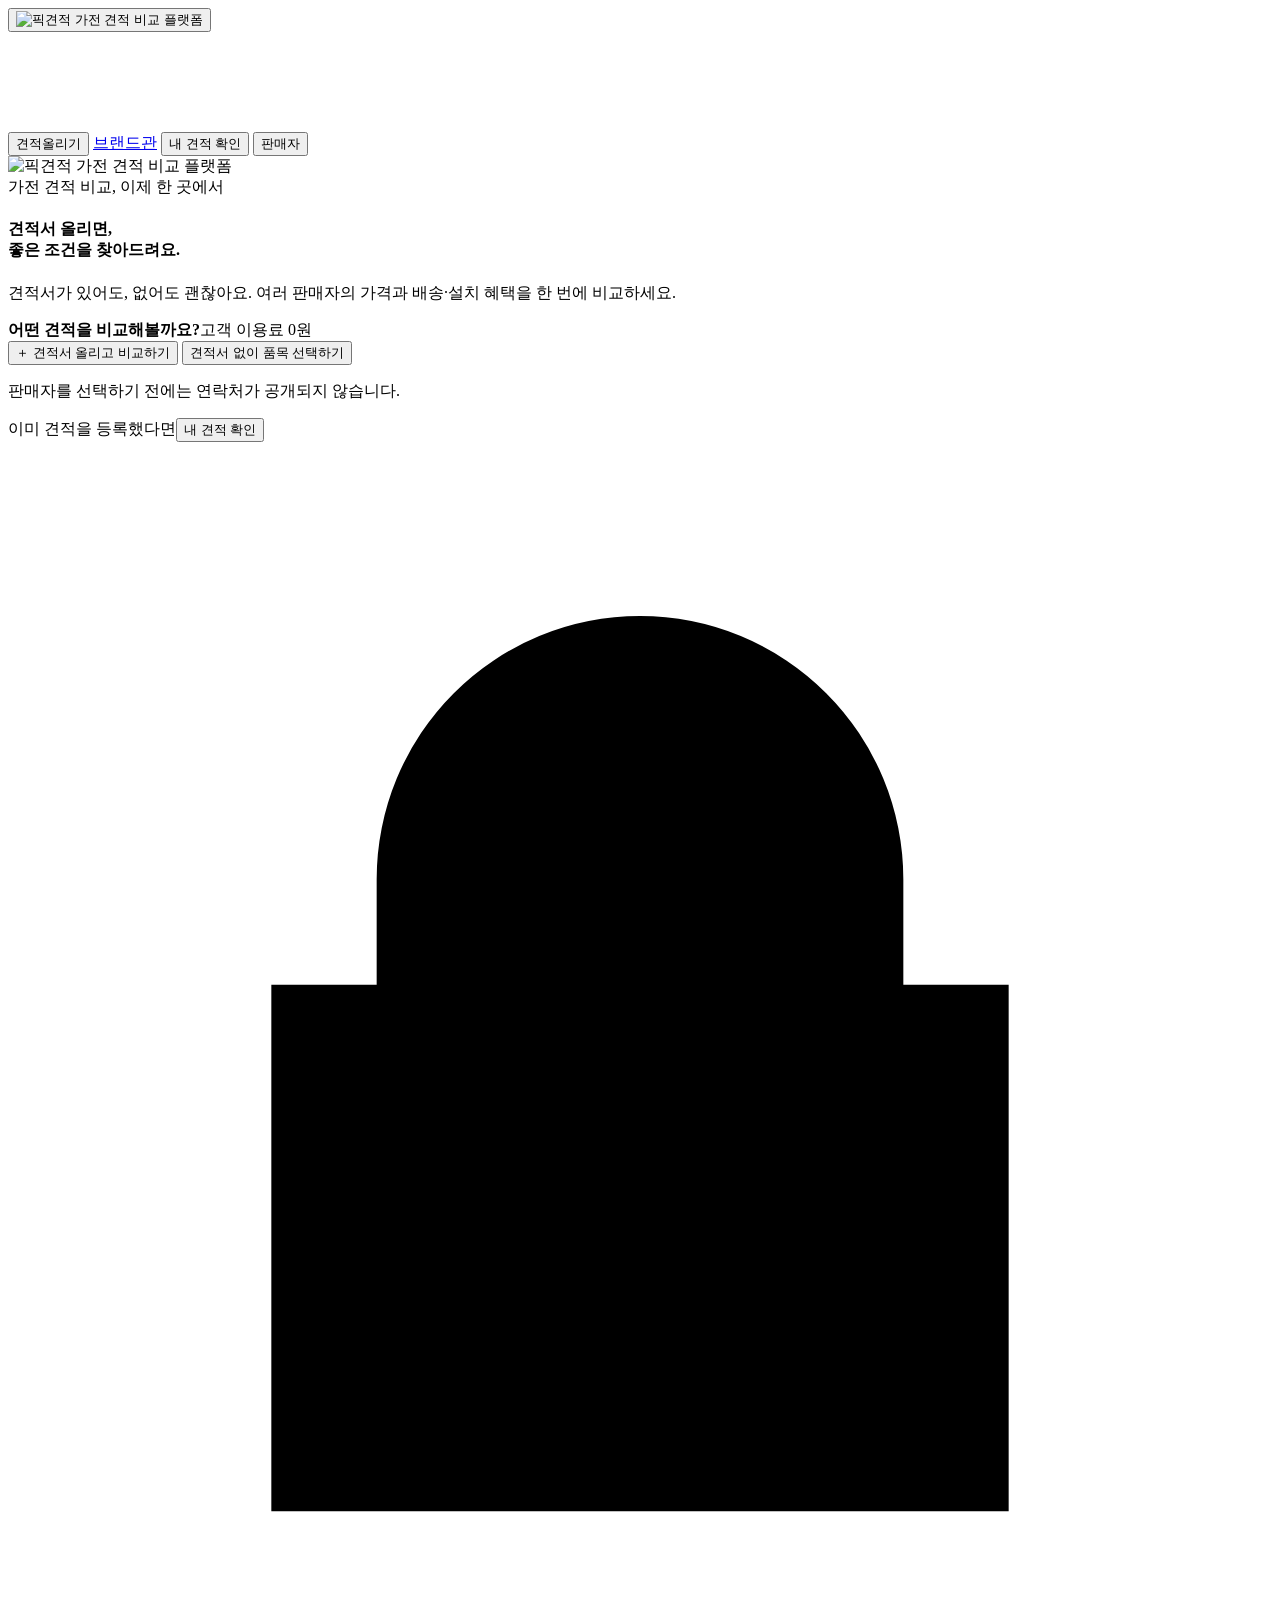
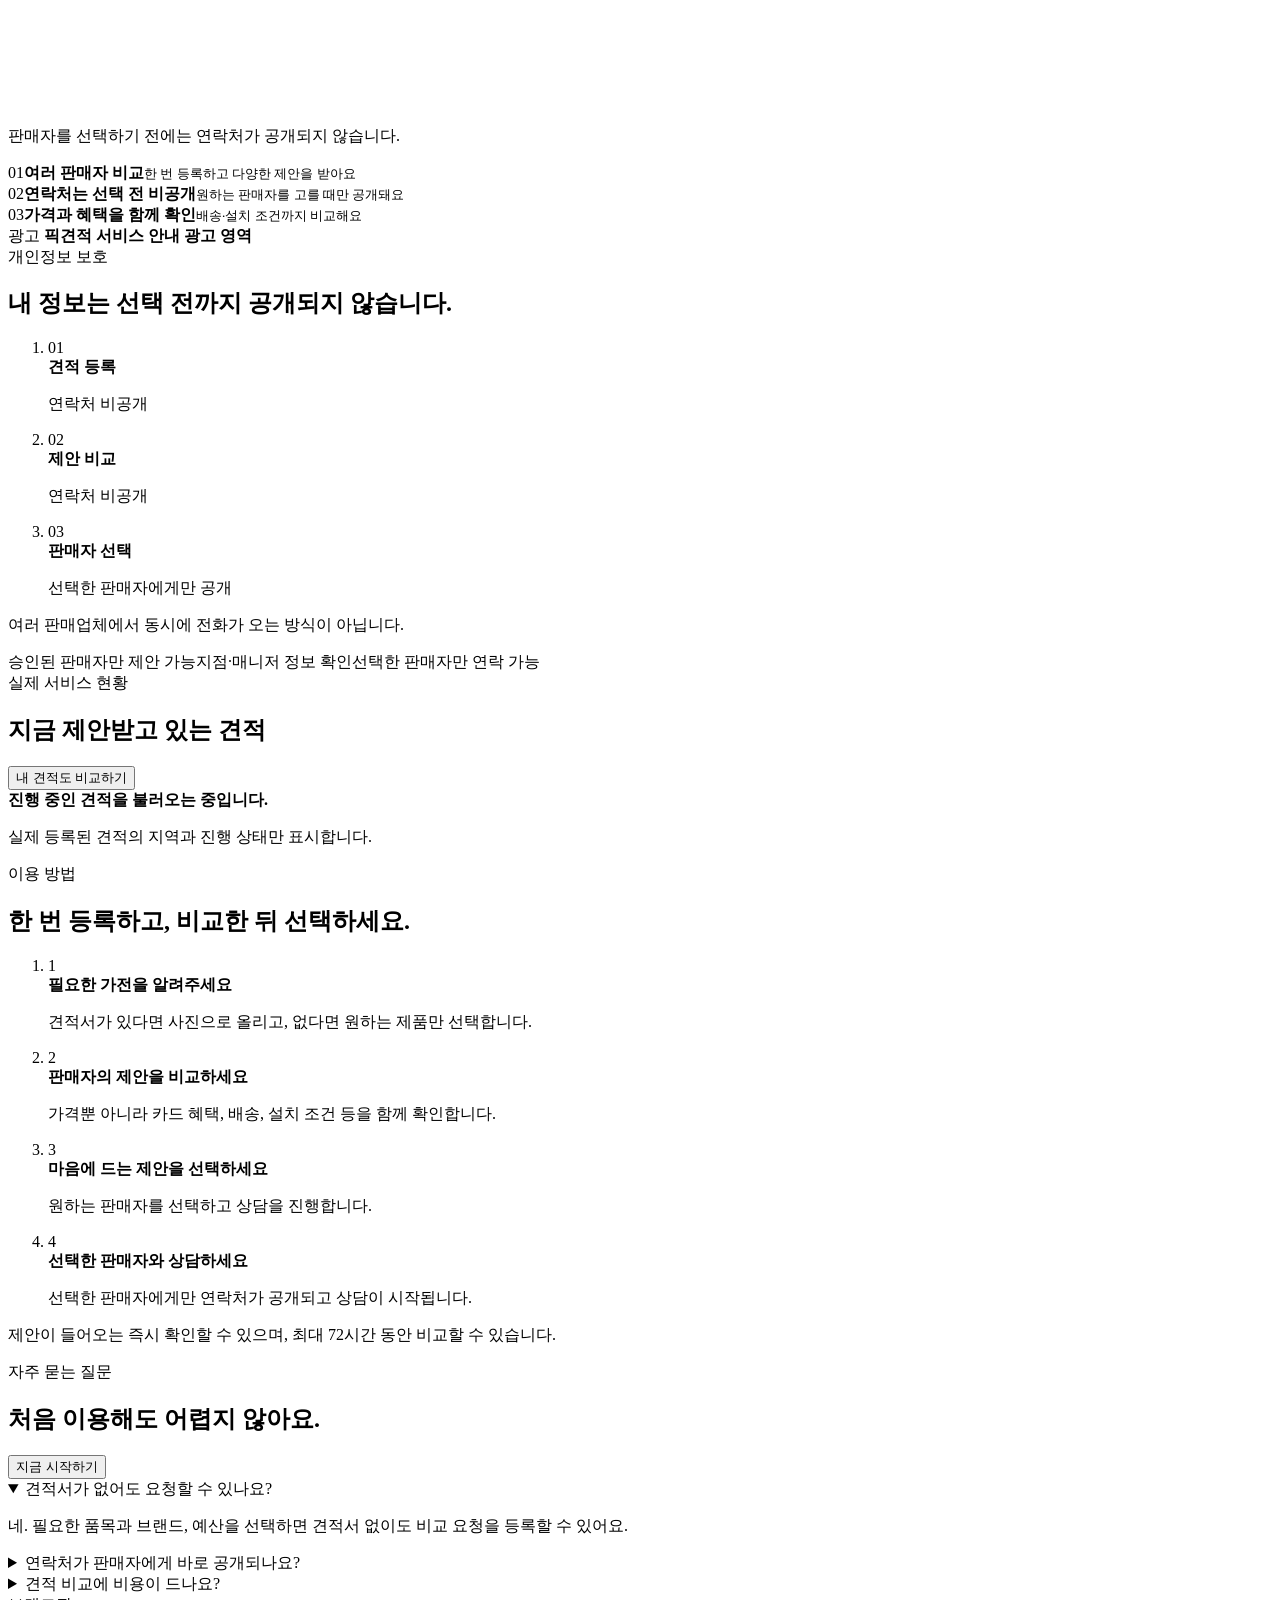
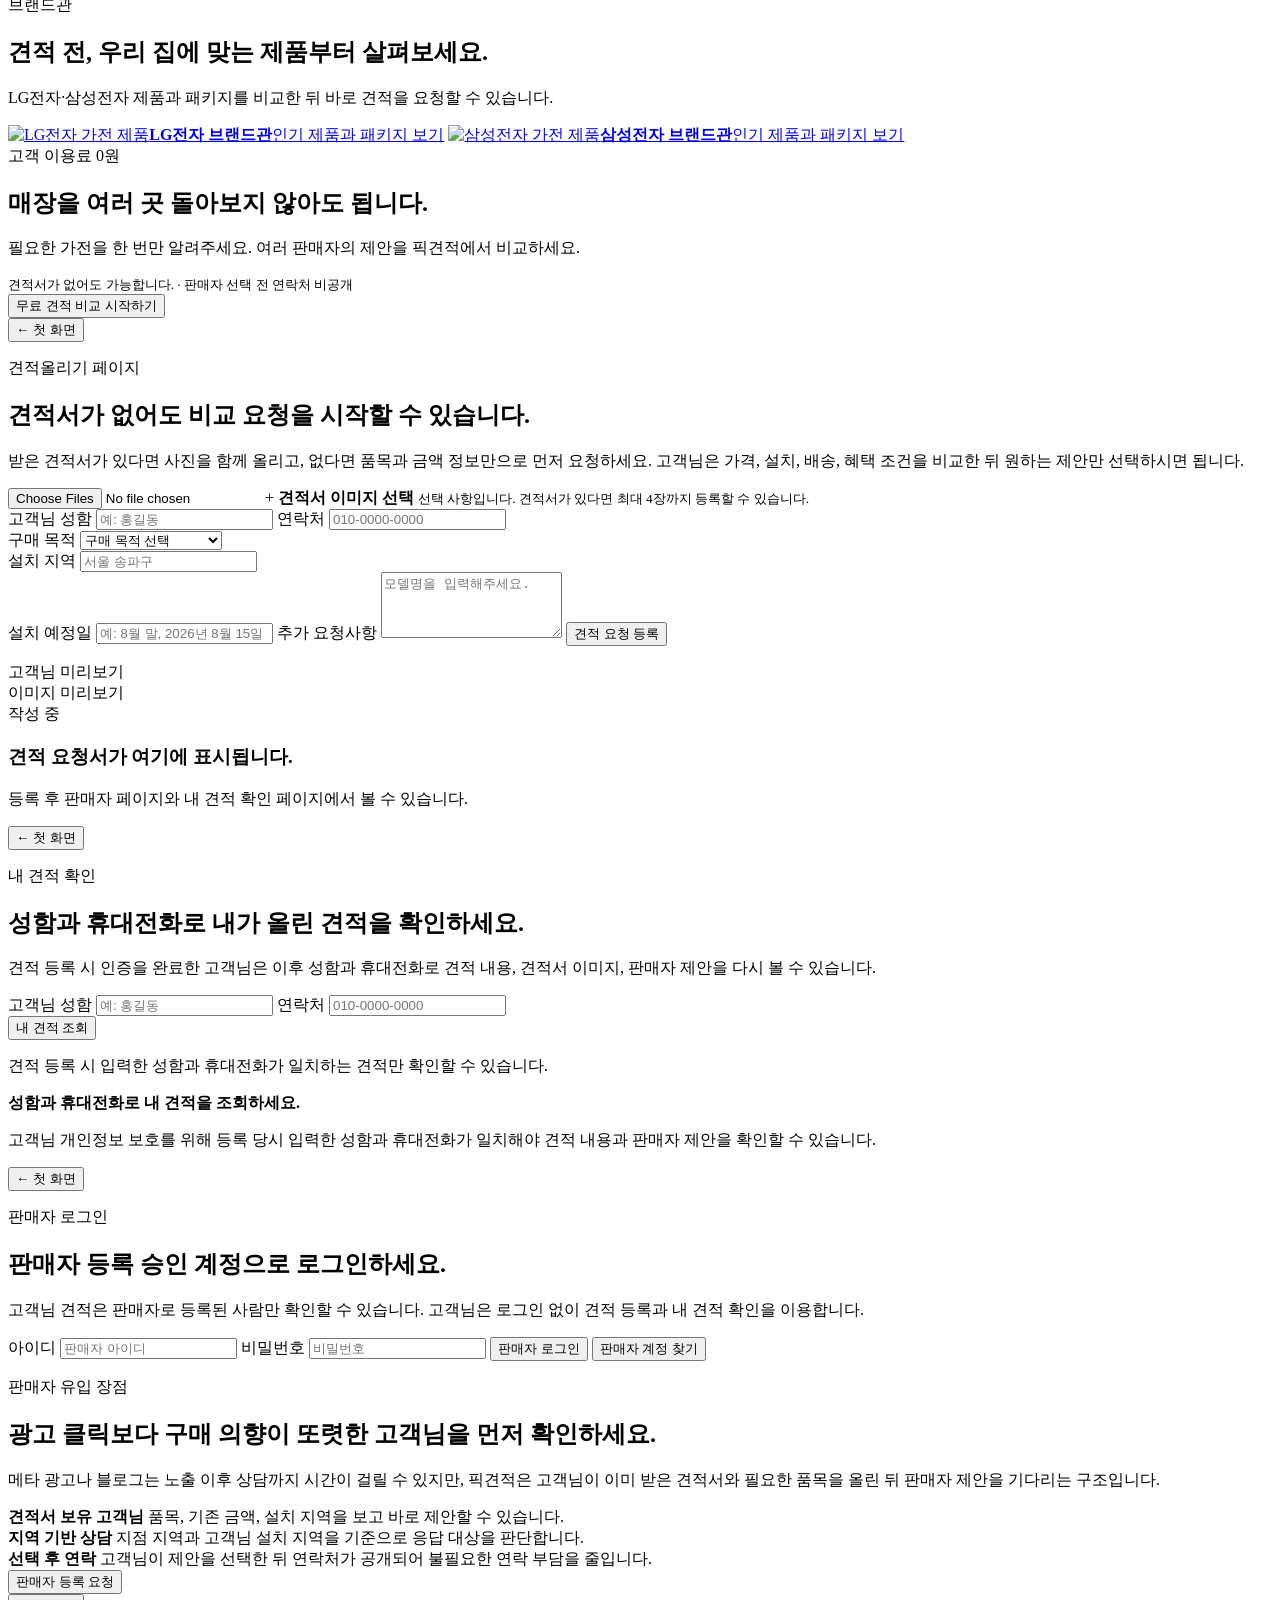
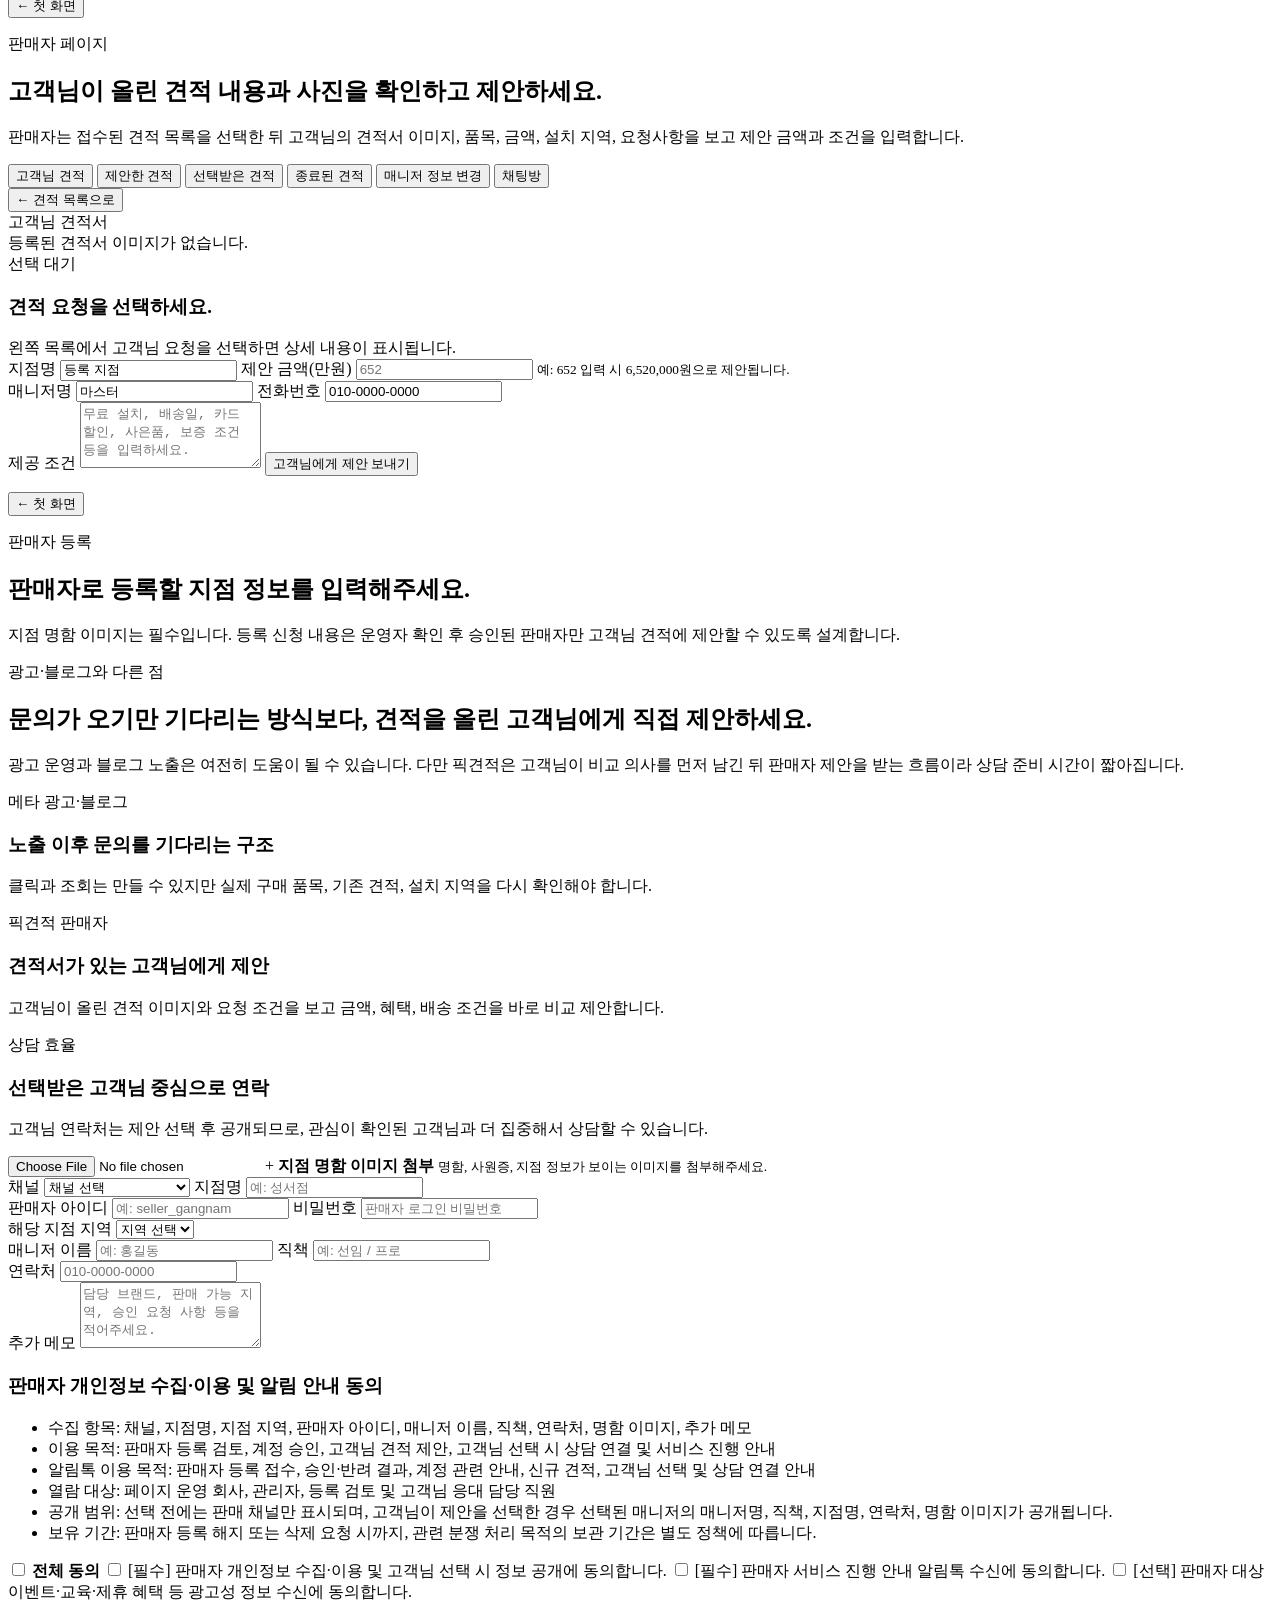
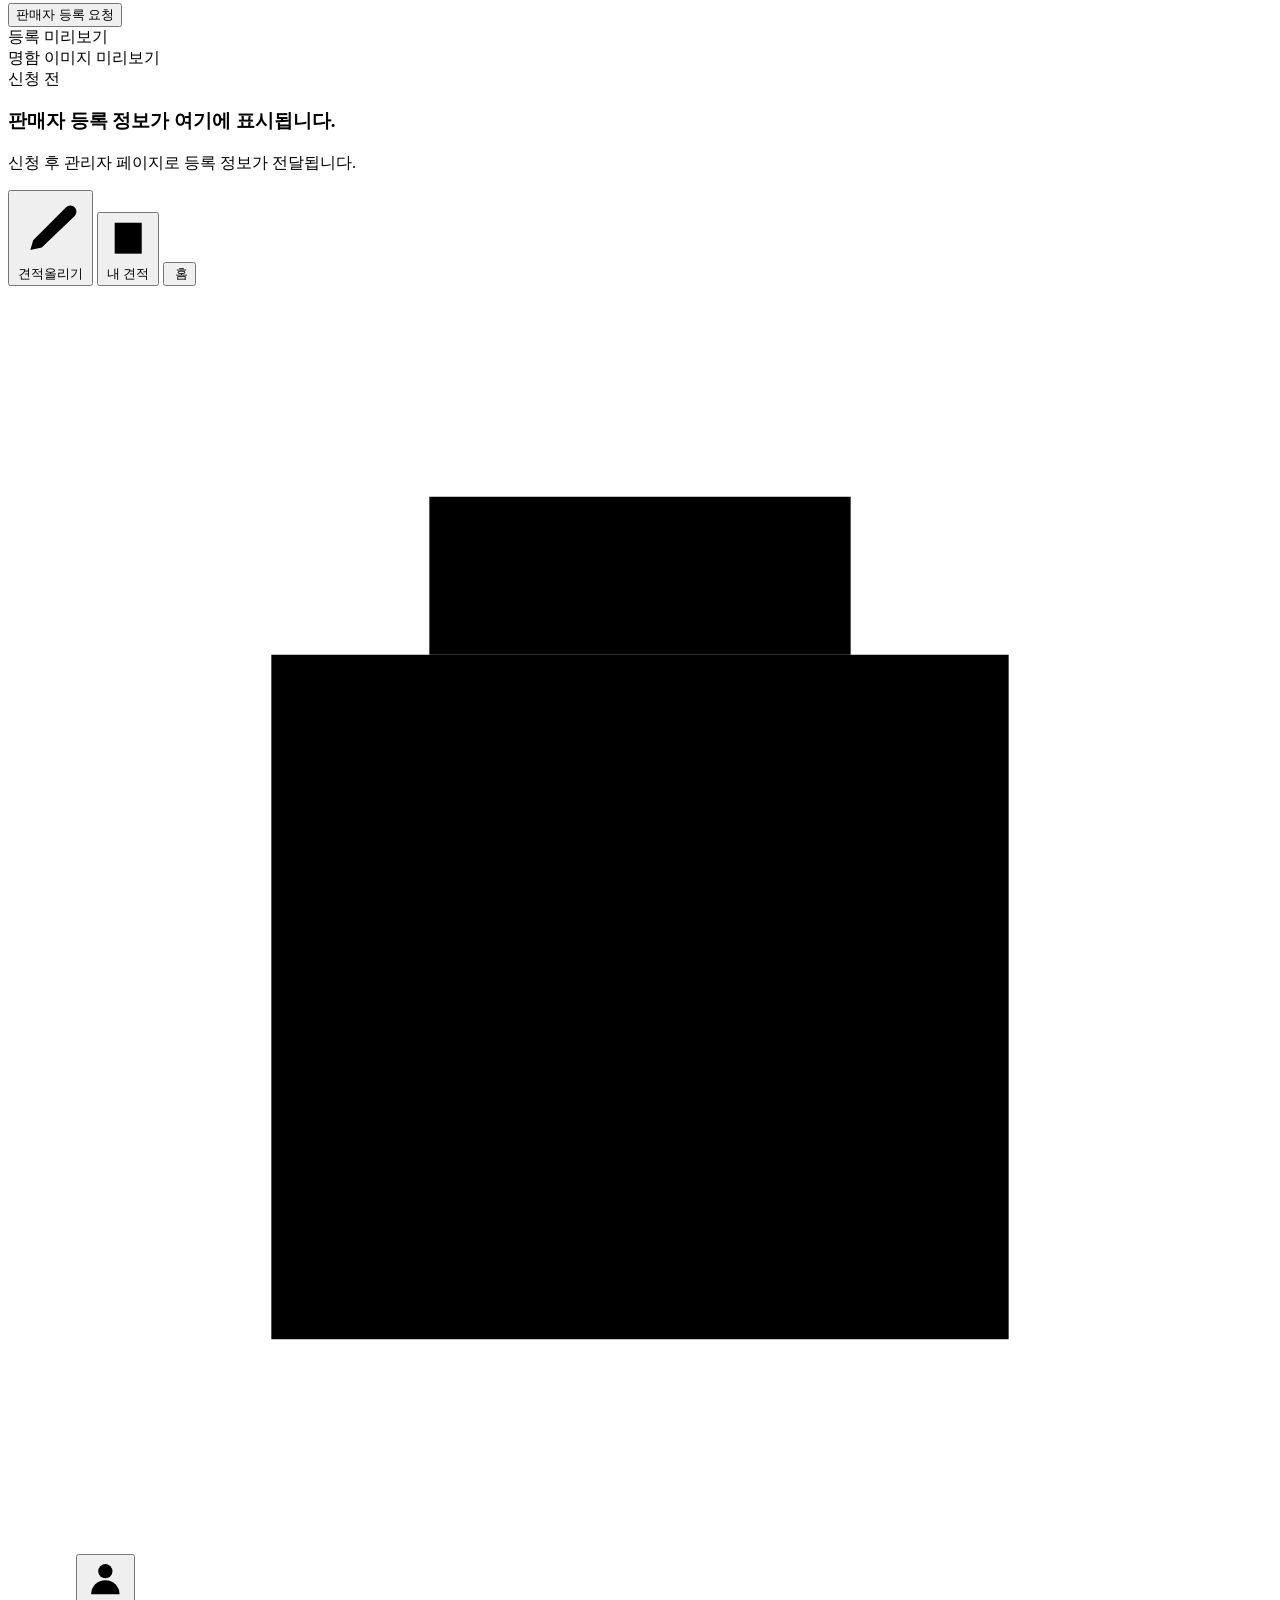
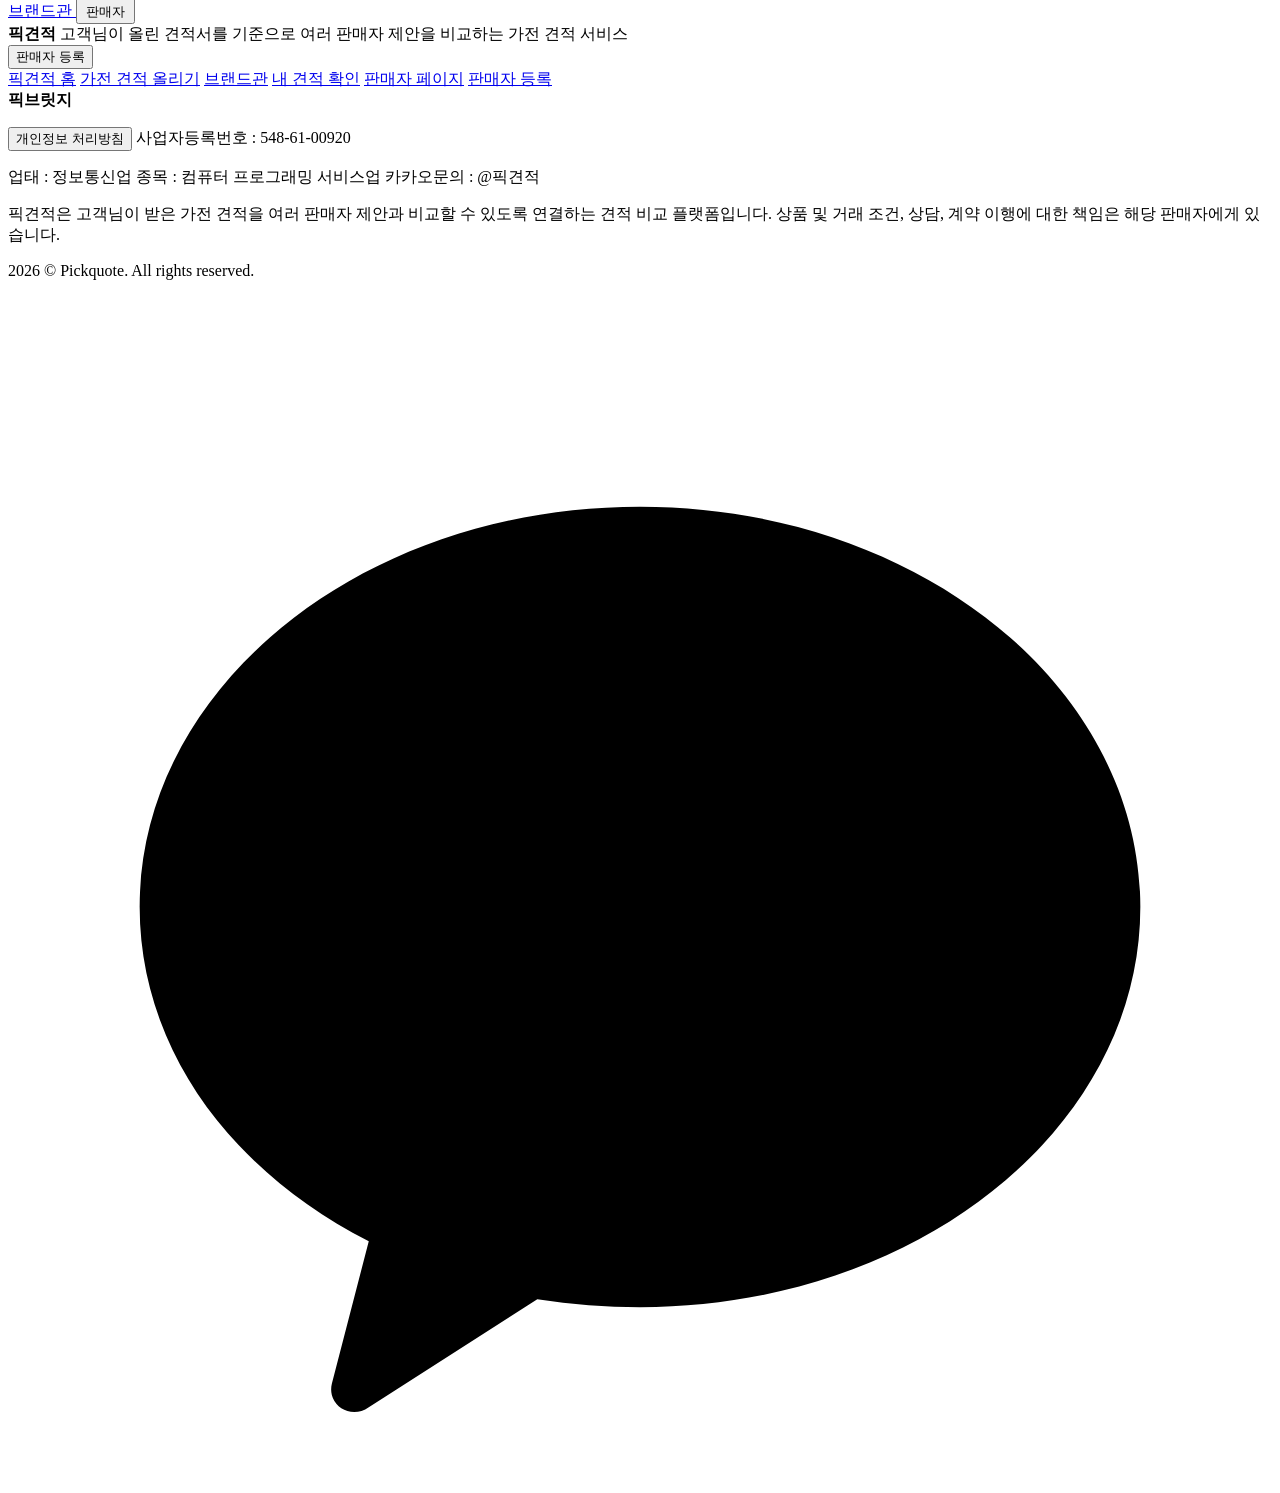
==== commit 465c5a8f: "Add files via upload" ====
--- a/public/index.html
+++ b/public/index.html
@@ -531,6 +531,7 @@
           <button type="button" data-seller-tab="selected">선택받은 견적</button>
           <button type="button" data-seller-tab="closed">종료된 견적</button>
           <button type="button" data-seller-tab="region">매니저 정보 변경</button>
+          <button type="button" data-seller-tab="chat">채팅방 <span class="seller-chat-tab-badge" id="sellerChatTabBadge" hidden>0</span></button>
         </div>
 
         <div class="seller-layout seller-page-layout" id="sellerQuoteWorkspace">
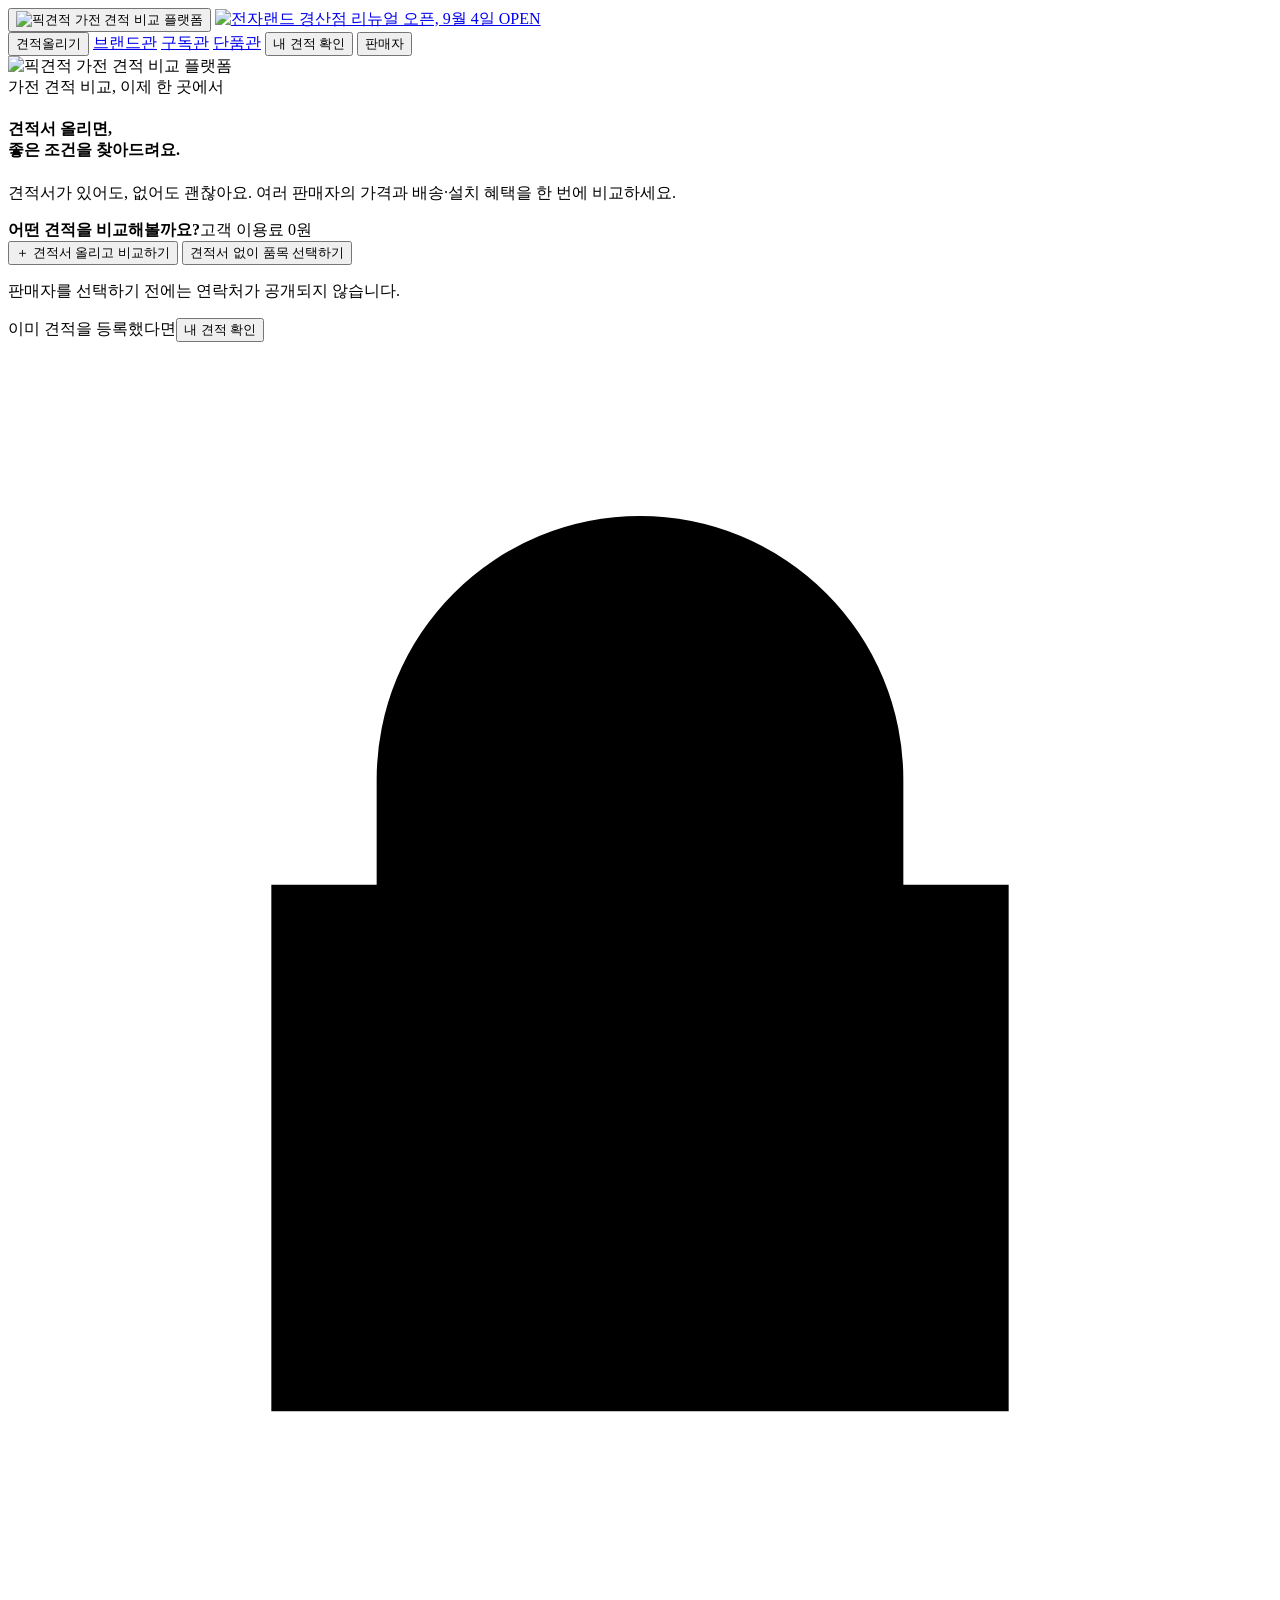
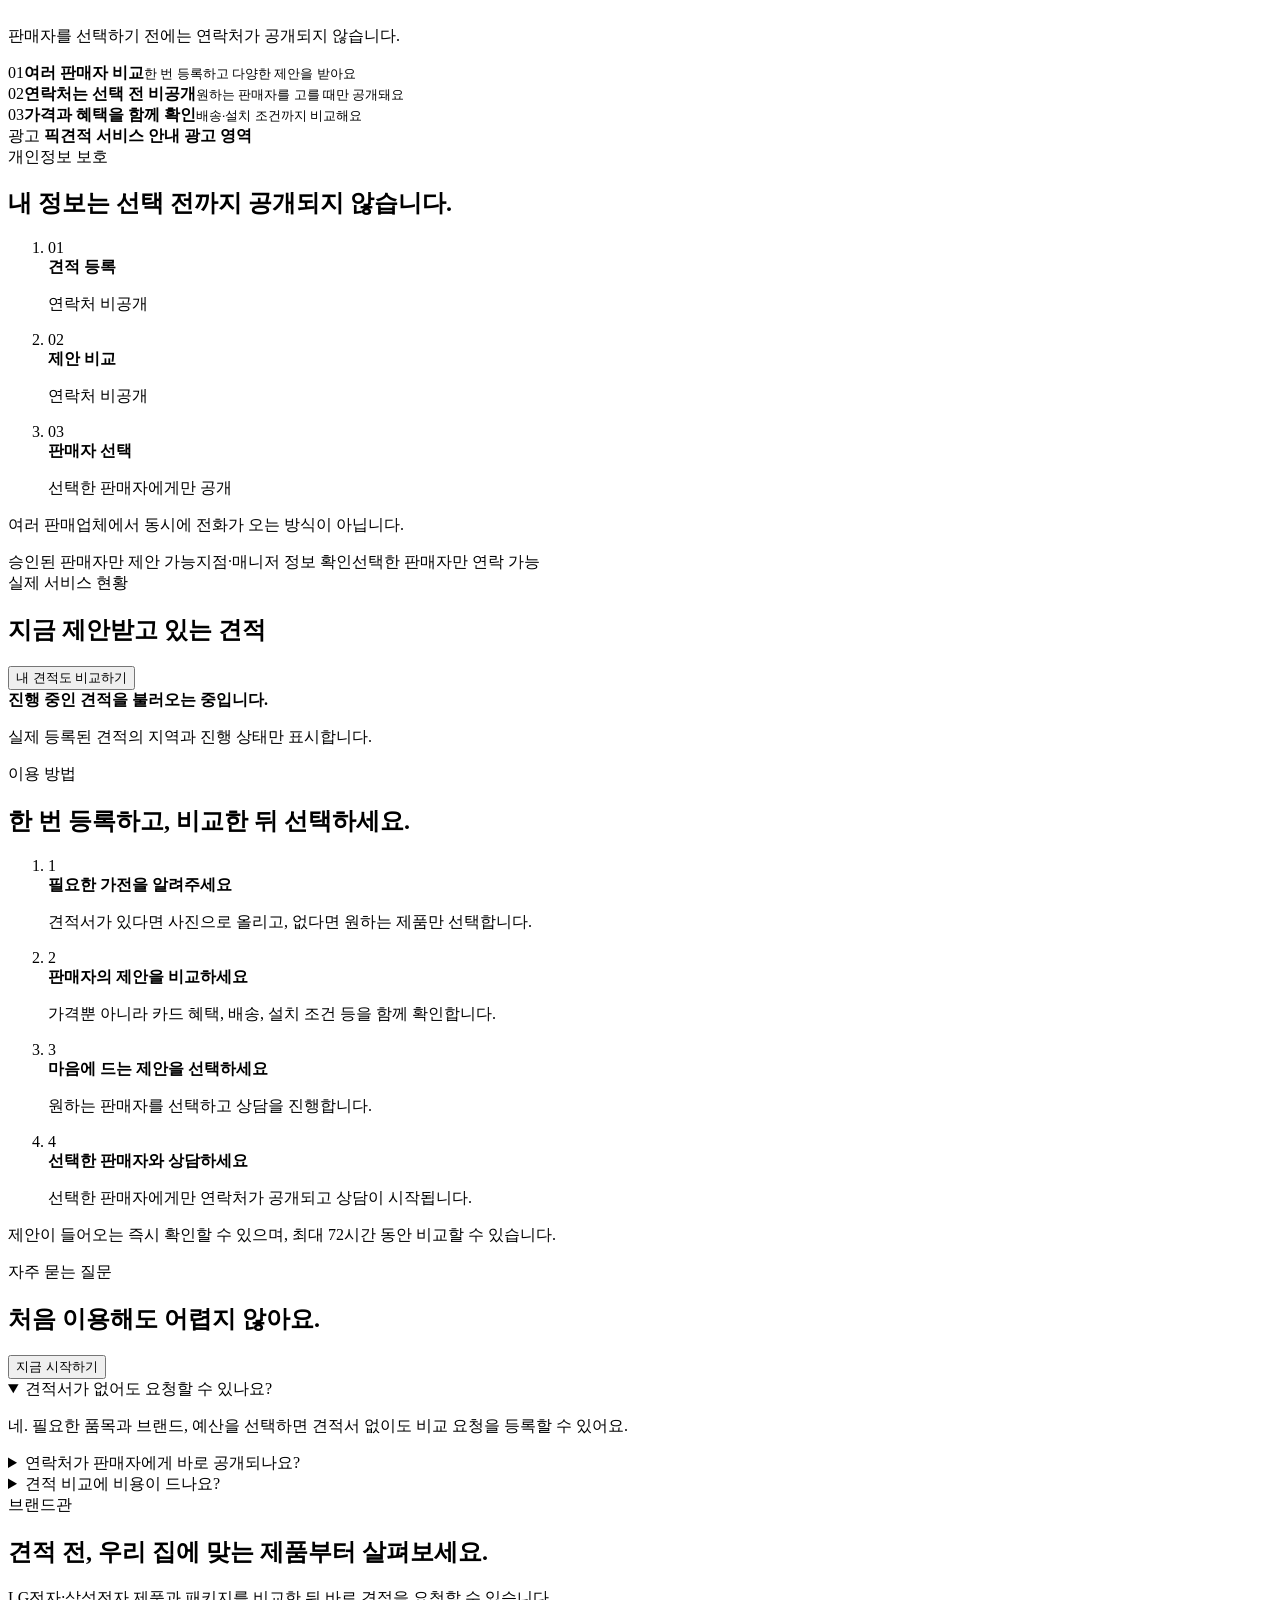
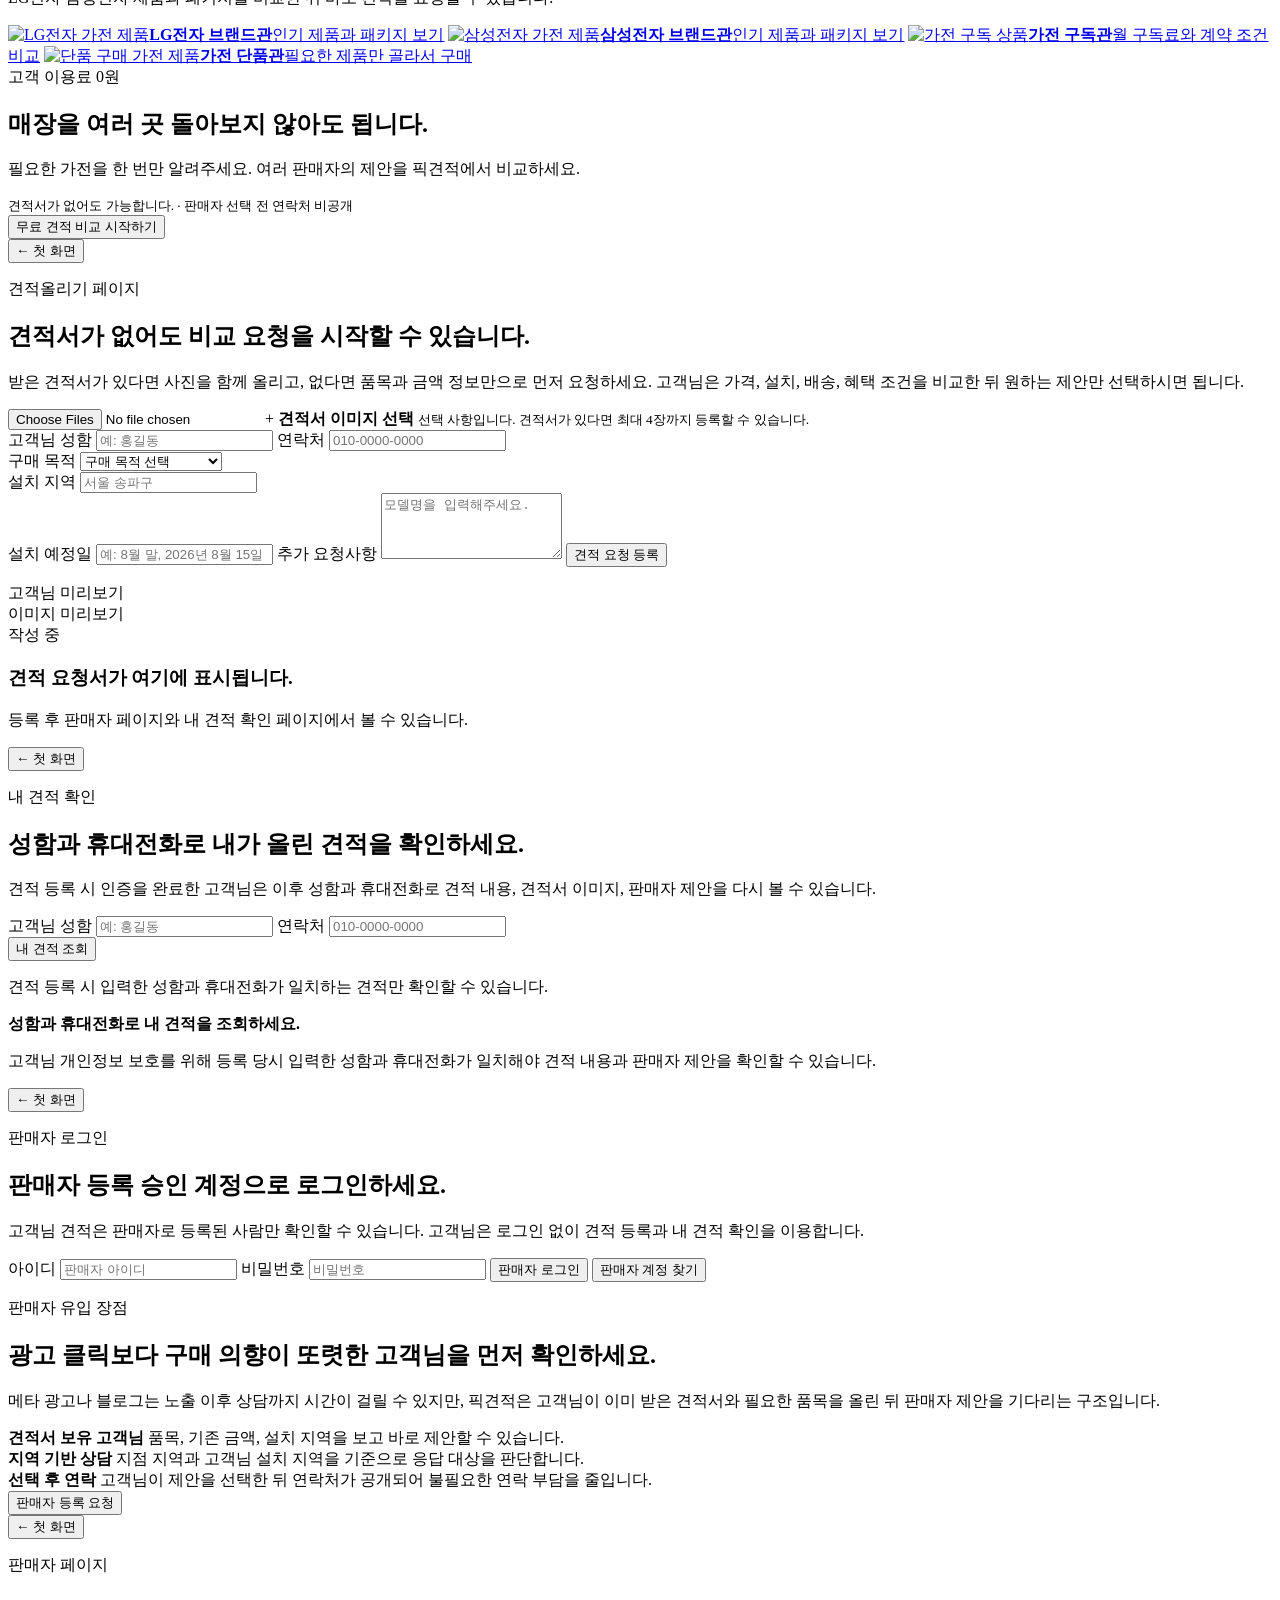
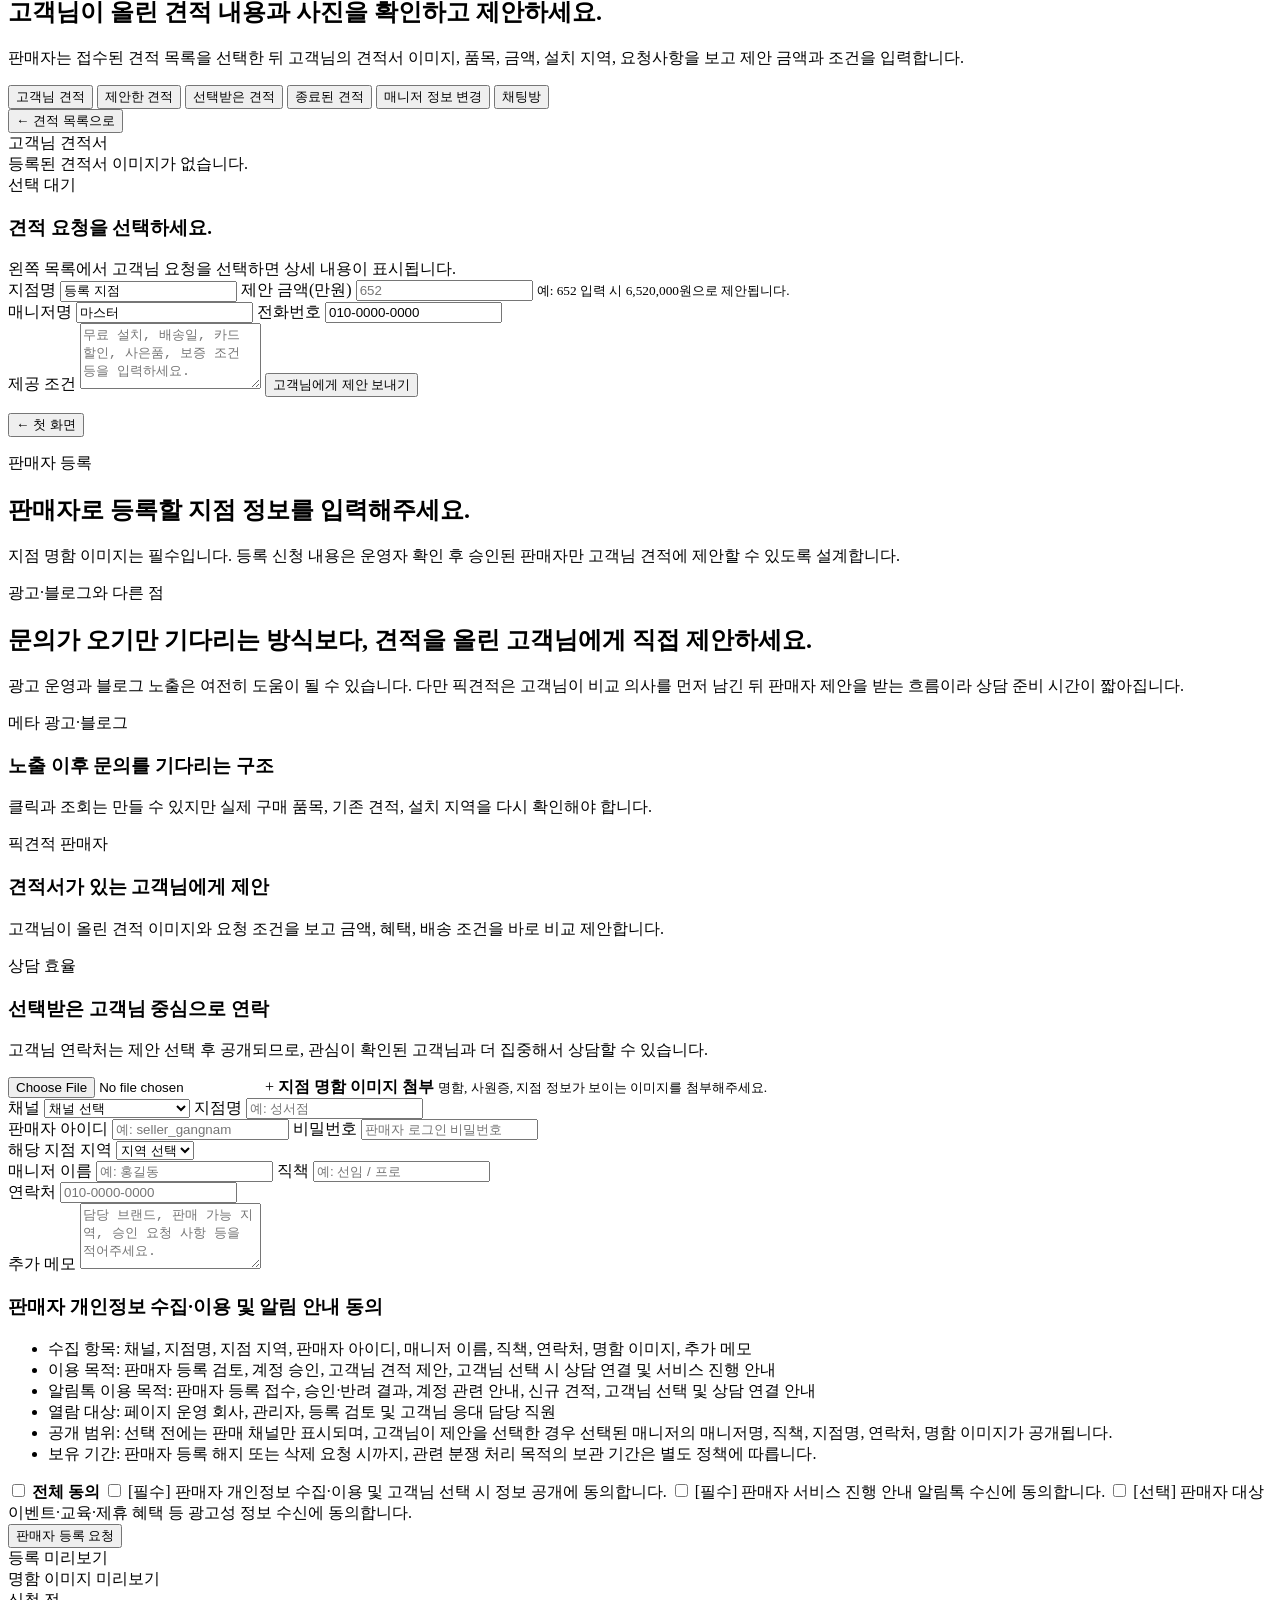
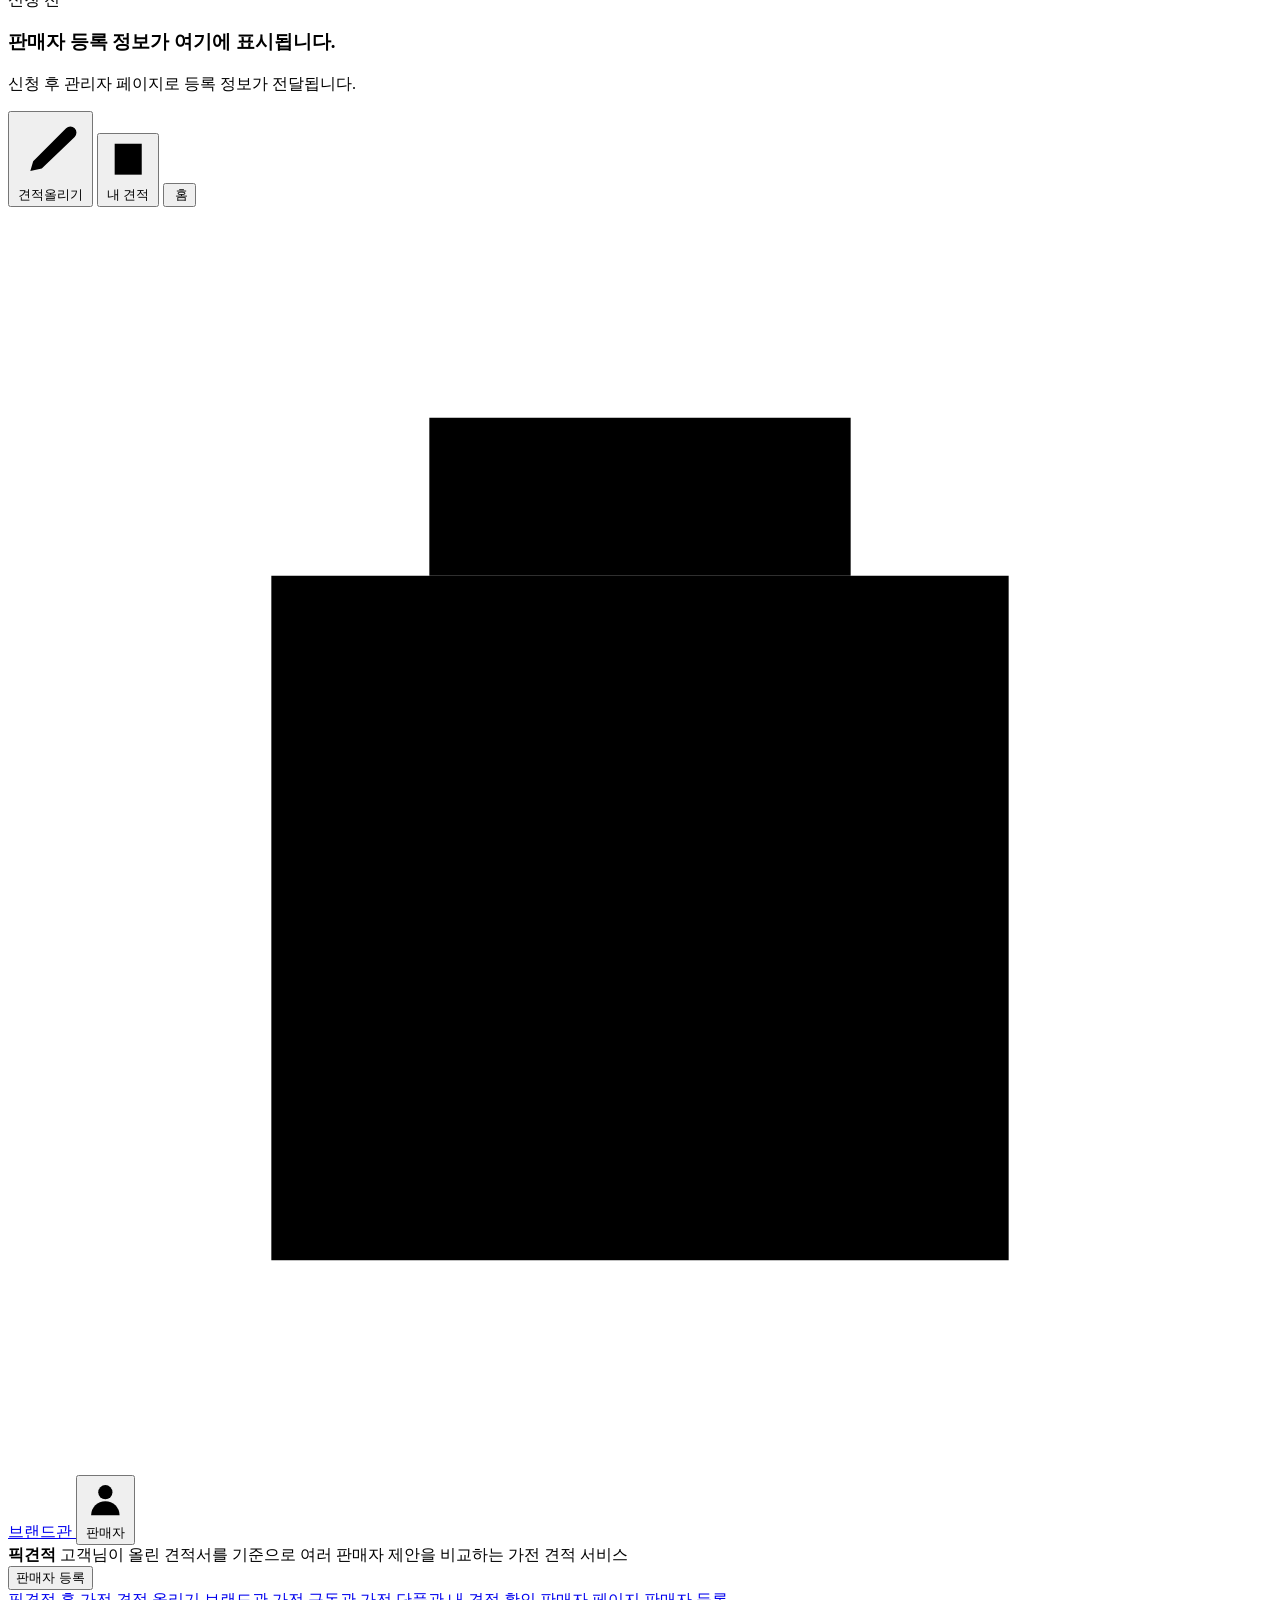
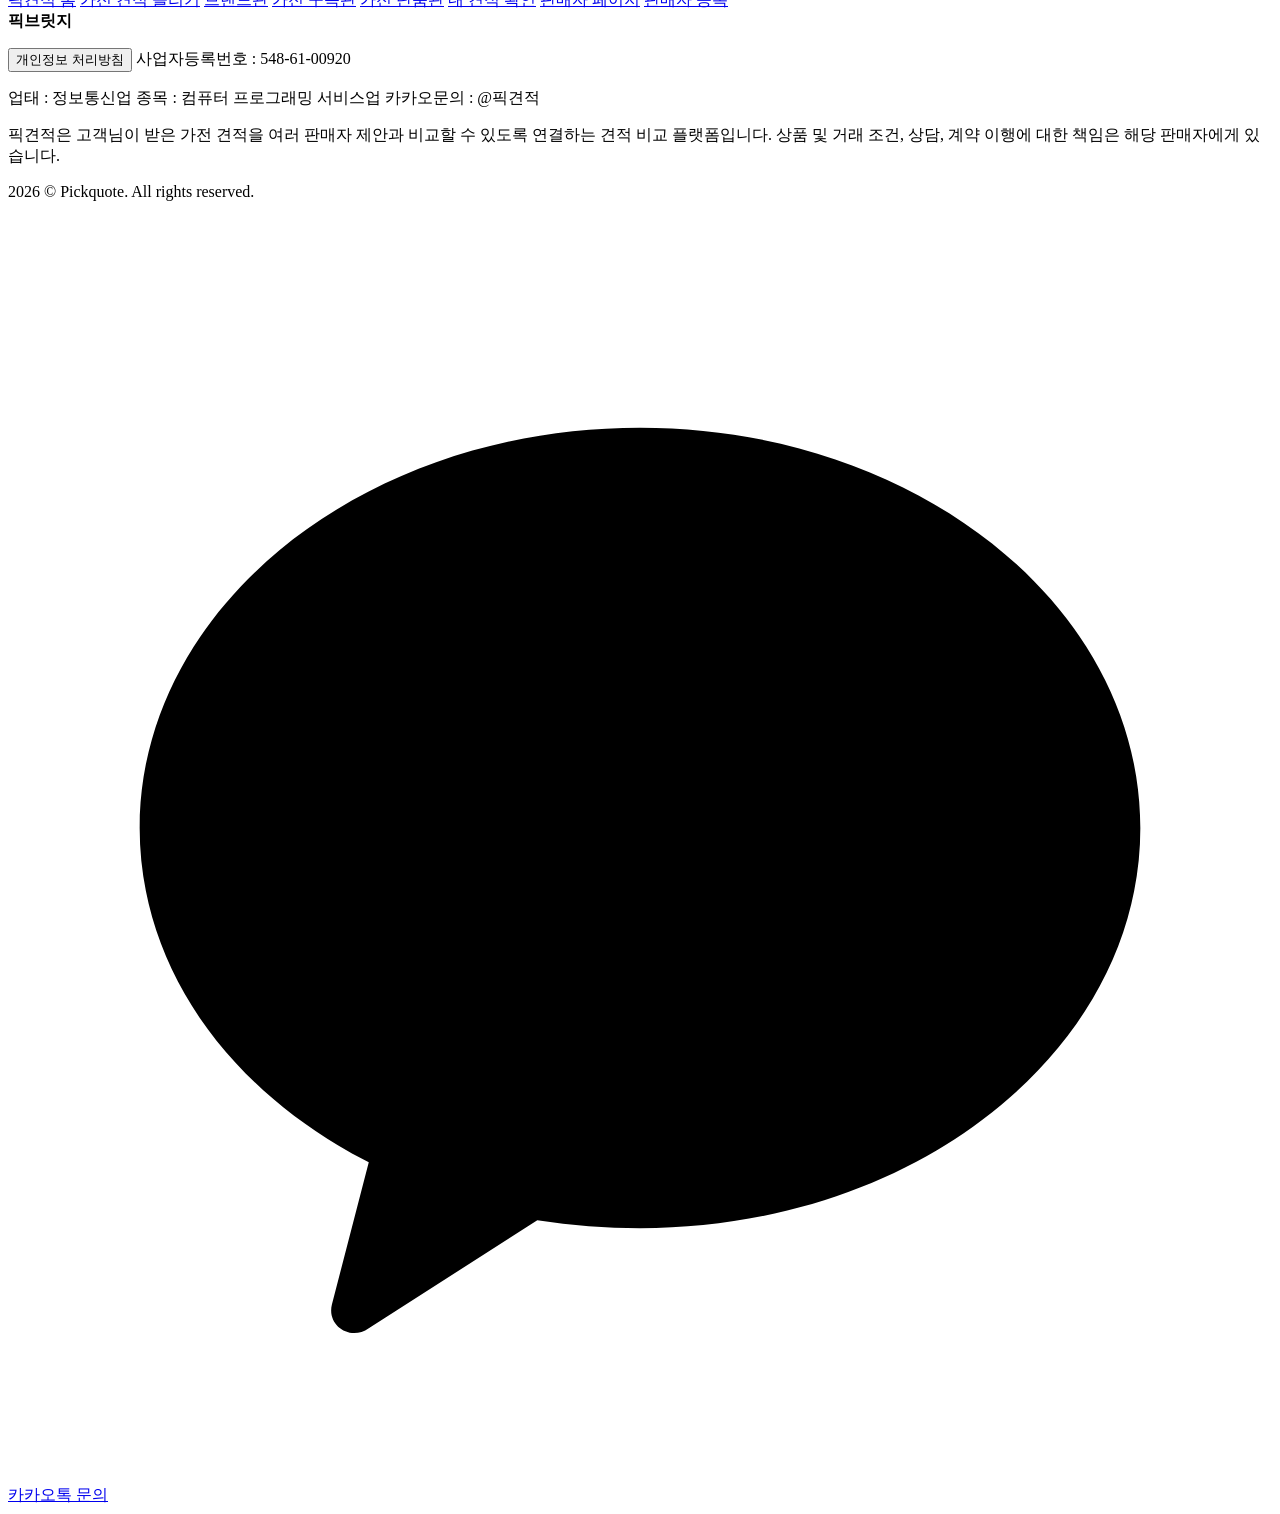
==== commit fbfe3d5f: "Add files via upload" ====
--- a/public/index.html
+++ b/public/index.html
@@ -161,7 +161,7 @@
         display: block;
       }
     </style>
-    <link rel="stylesheet" href="/styles.css?v=20260813-navy-home" />
+    <link rel="stylesheet" href="/styles.css?v=20260817-hero-oneline" />
     <script defer src="/privacy-policy.js?v=20260811-privacy-policy-v19"></script>
     <script defer src="/app.js?v=20260812-mobile-samsung-hero"></script>
     <script defer src="/customer-wizard.js?v=20260810-mobile-next-scroll-guard-v17"></script>
@@ -196,6 +196,8 @@
       <nav class="nav" aria-label="주요 메뉴">
         <button type="button" data-view="customer">견적올리기</button>
         <a class="pick-top-link" href="/brand">브랜드관</a>
+        <a class="pick-top-link" href="/subscription">구독관</a>
+        <a class="pick-top-link" href="/products">단품관</a>
         <button type="button" data-view="lookup">내 견적 확인</button>
         <button type="button" data-view="sellerLogin">판매자</button>
       </nav>
@@ -316,6 +318,8 @@
               <div class="pick-brand-grid">
                 <a href="/brand" aria-label="LG전자 브랜드관"><img src="/assets/brand-hero-lg-products.png" alt="LG전자 가전 제품" /><strong>LG전자 브랜드관</strong><span>인기 제품과 패키지 보기</span></a>
                 <a href="/brand" aria-label="삼성전자 브랜드관"><img src="/assets/brand-hero-samsung-products.png" alt="삼성전자 가전 제품" /><strong>삼성전자 브랜드관</strong><span>인기 제품과 패키지 보기</span></a>
+                <a href="/subscription" aria-label="가전 구독관"><img src="/assets/brand-hero-lg-products.png" alt="가전 구독 상품" /><strong>가전 구독관</strong><span>월 구독료와 계약 조건 비교</span></a>
+                <a href="/products" aria-label="가전 단품관"><img src="/assets/brand-hero-samsung-products.png" alt="단품 구매 가전 제품" /><strong>가전 단품관</strong><span>필요한 제품만 골라서 구매</span></a>
               </div>
             </section>
 
@@ -876,6 +880,8 @@
         <a href="https://ga-pick.com/" data-view="home">픽견적 홈</a>
         <a href="https://ga-pick.com/quote" data-view="customer">가전 견적 올리기</a>
         <a href="https://ga-pick.com/brand">브랜드관</a>
+        <a href="https://ga-pick.com/subscription">가전 구독관</a>
+        <a href="https://ga-pick.com/products">가전 단품관</a>
         <a href="https://ga-pick.com/my-quote" data-view="lookup">내 견적 확인</a>
         <a href="https://ga-pick.com/seller" data-view="sellerLogin">판매자 페이지</a>
         <a href="https://ga-pick.com/seller/register" data-view="sellerRegister">판매자 등록</a>
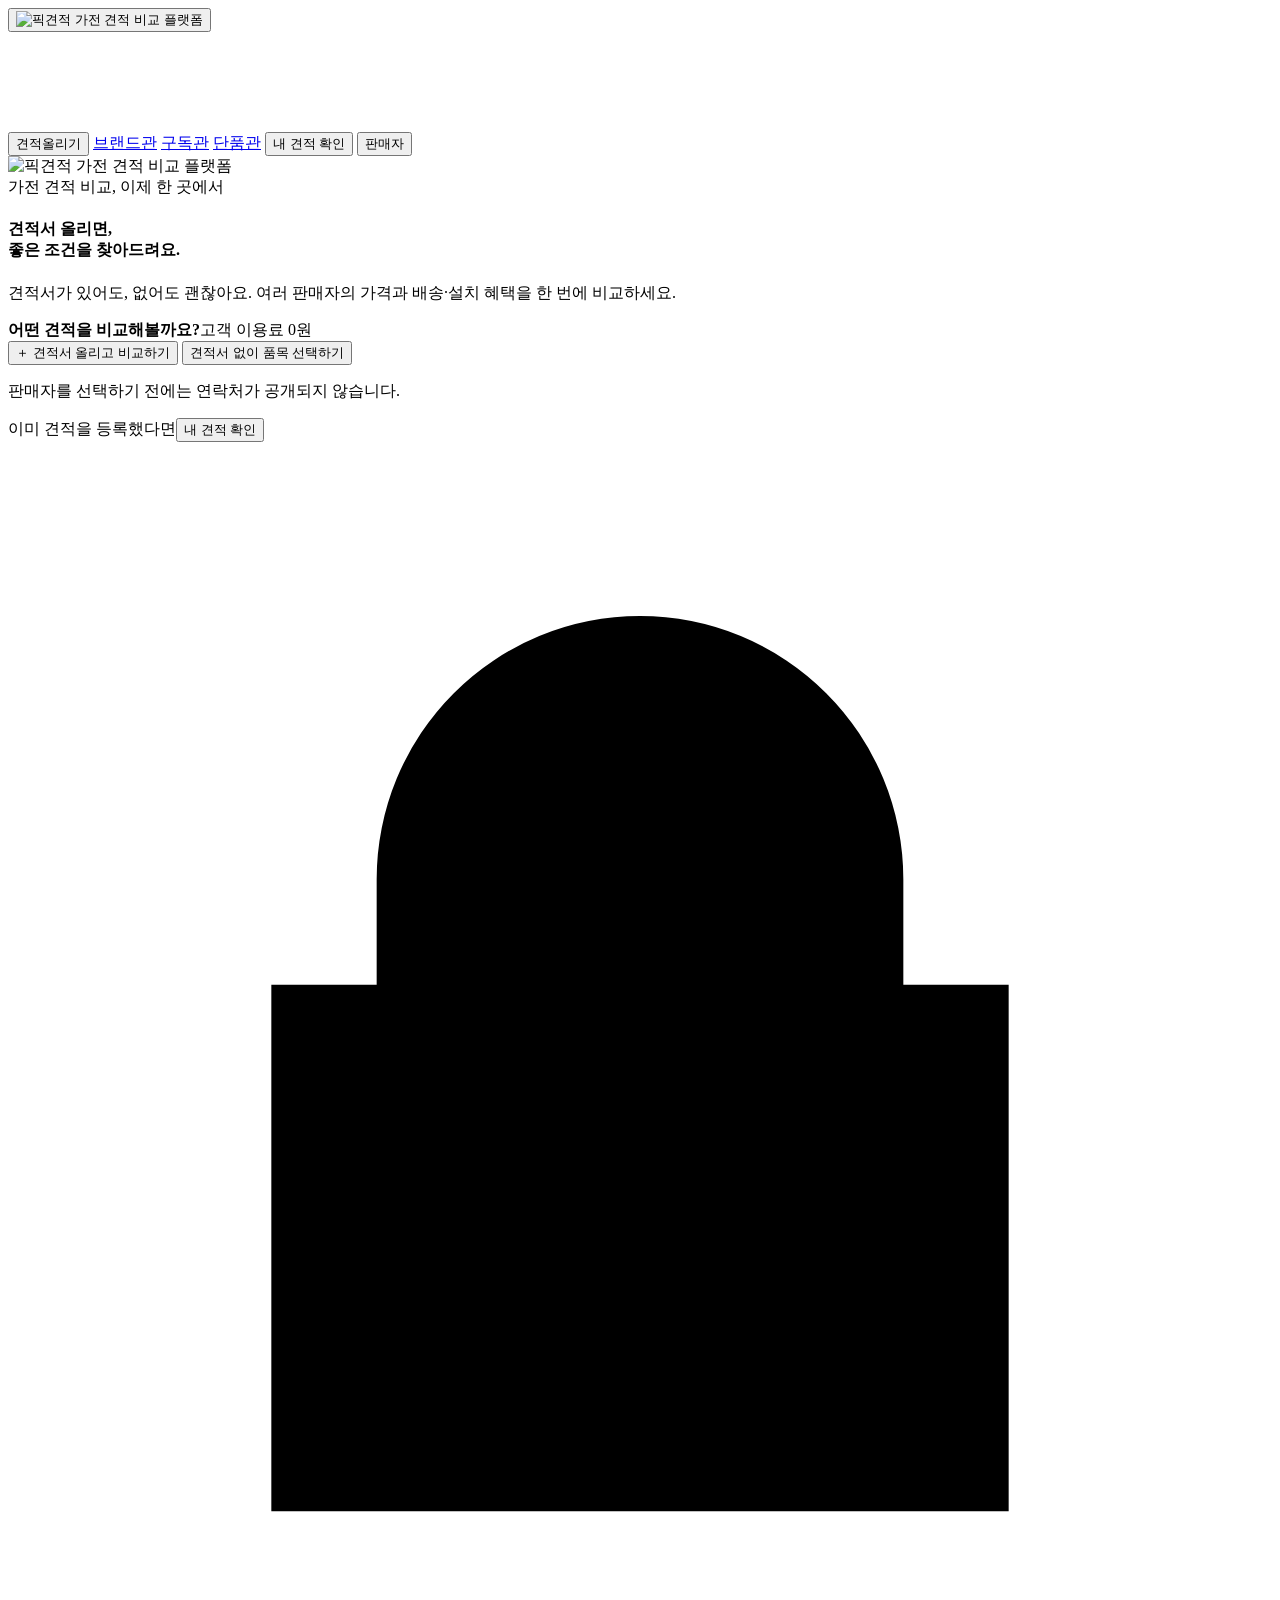
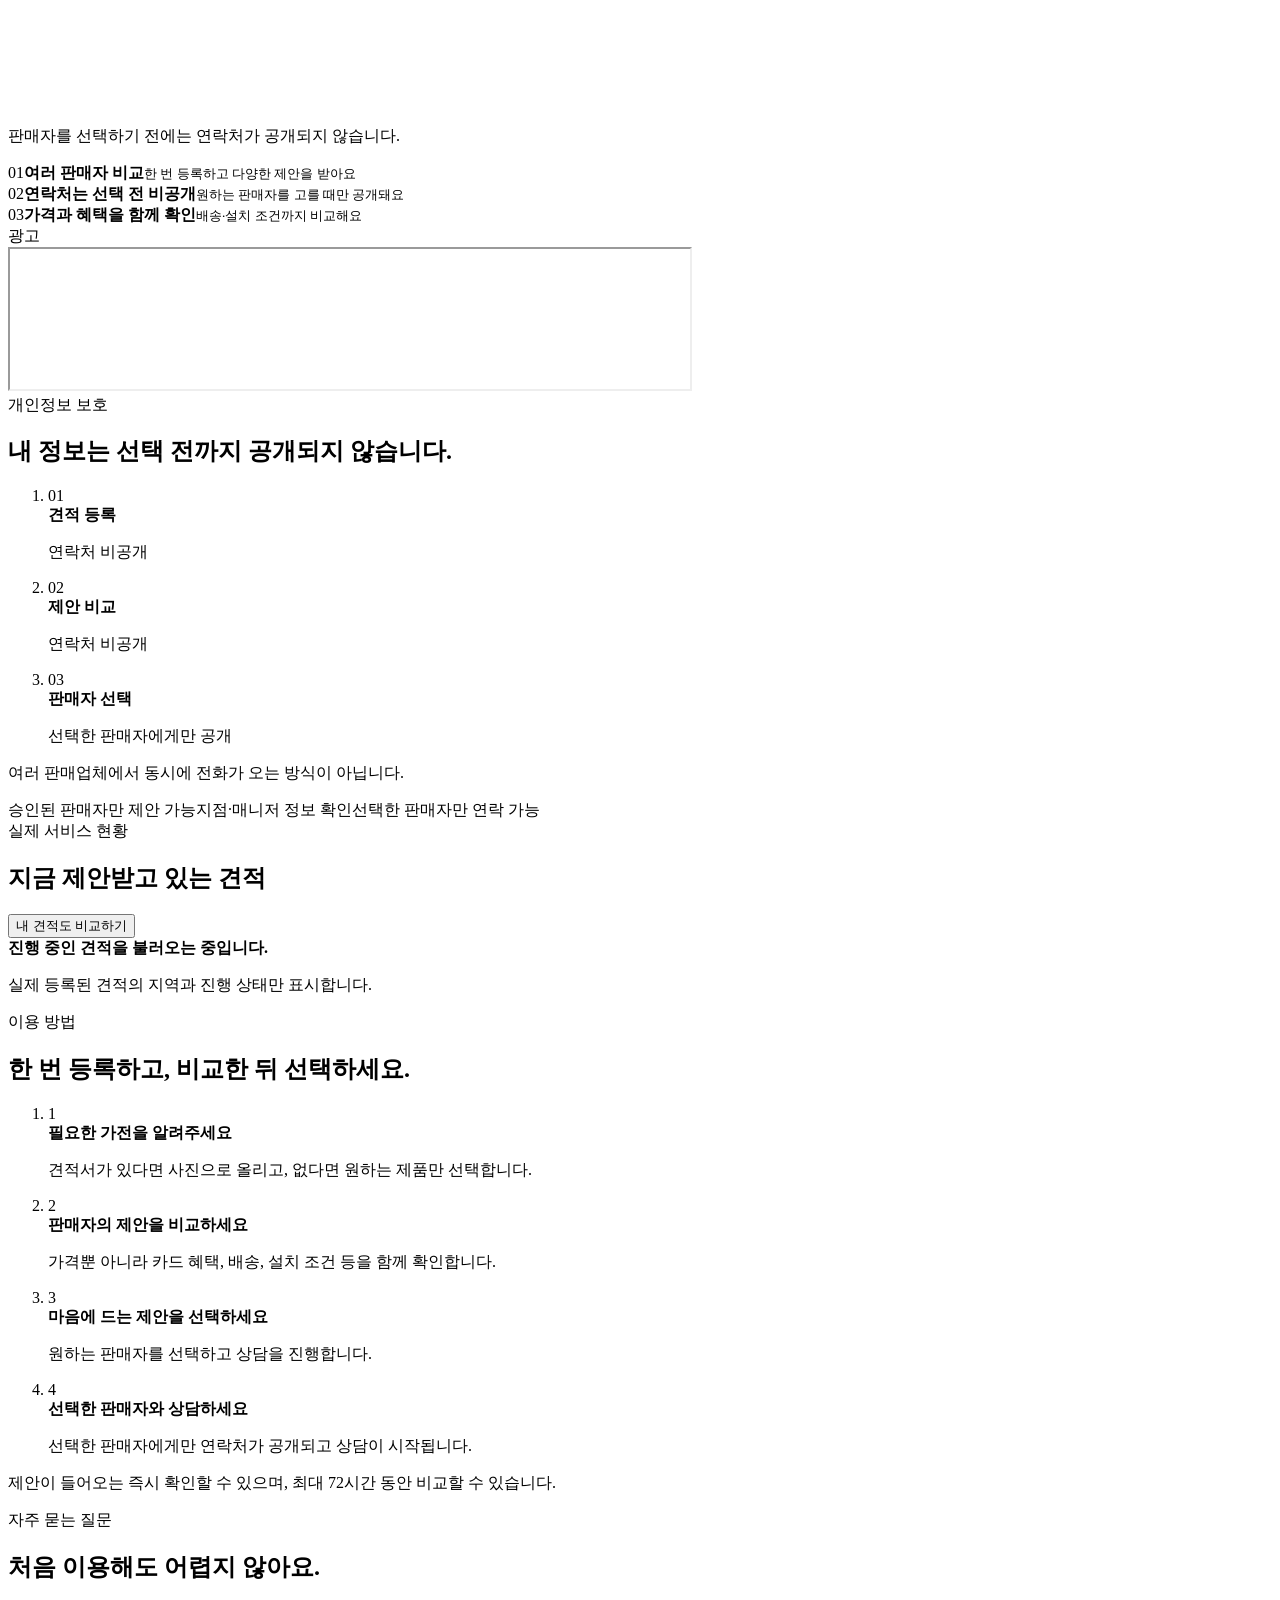
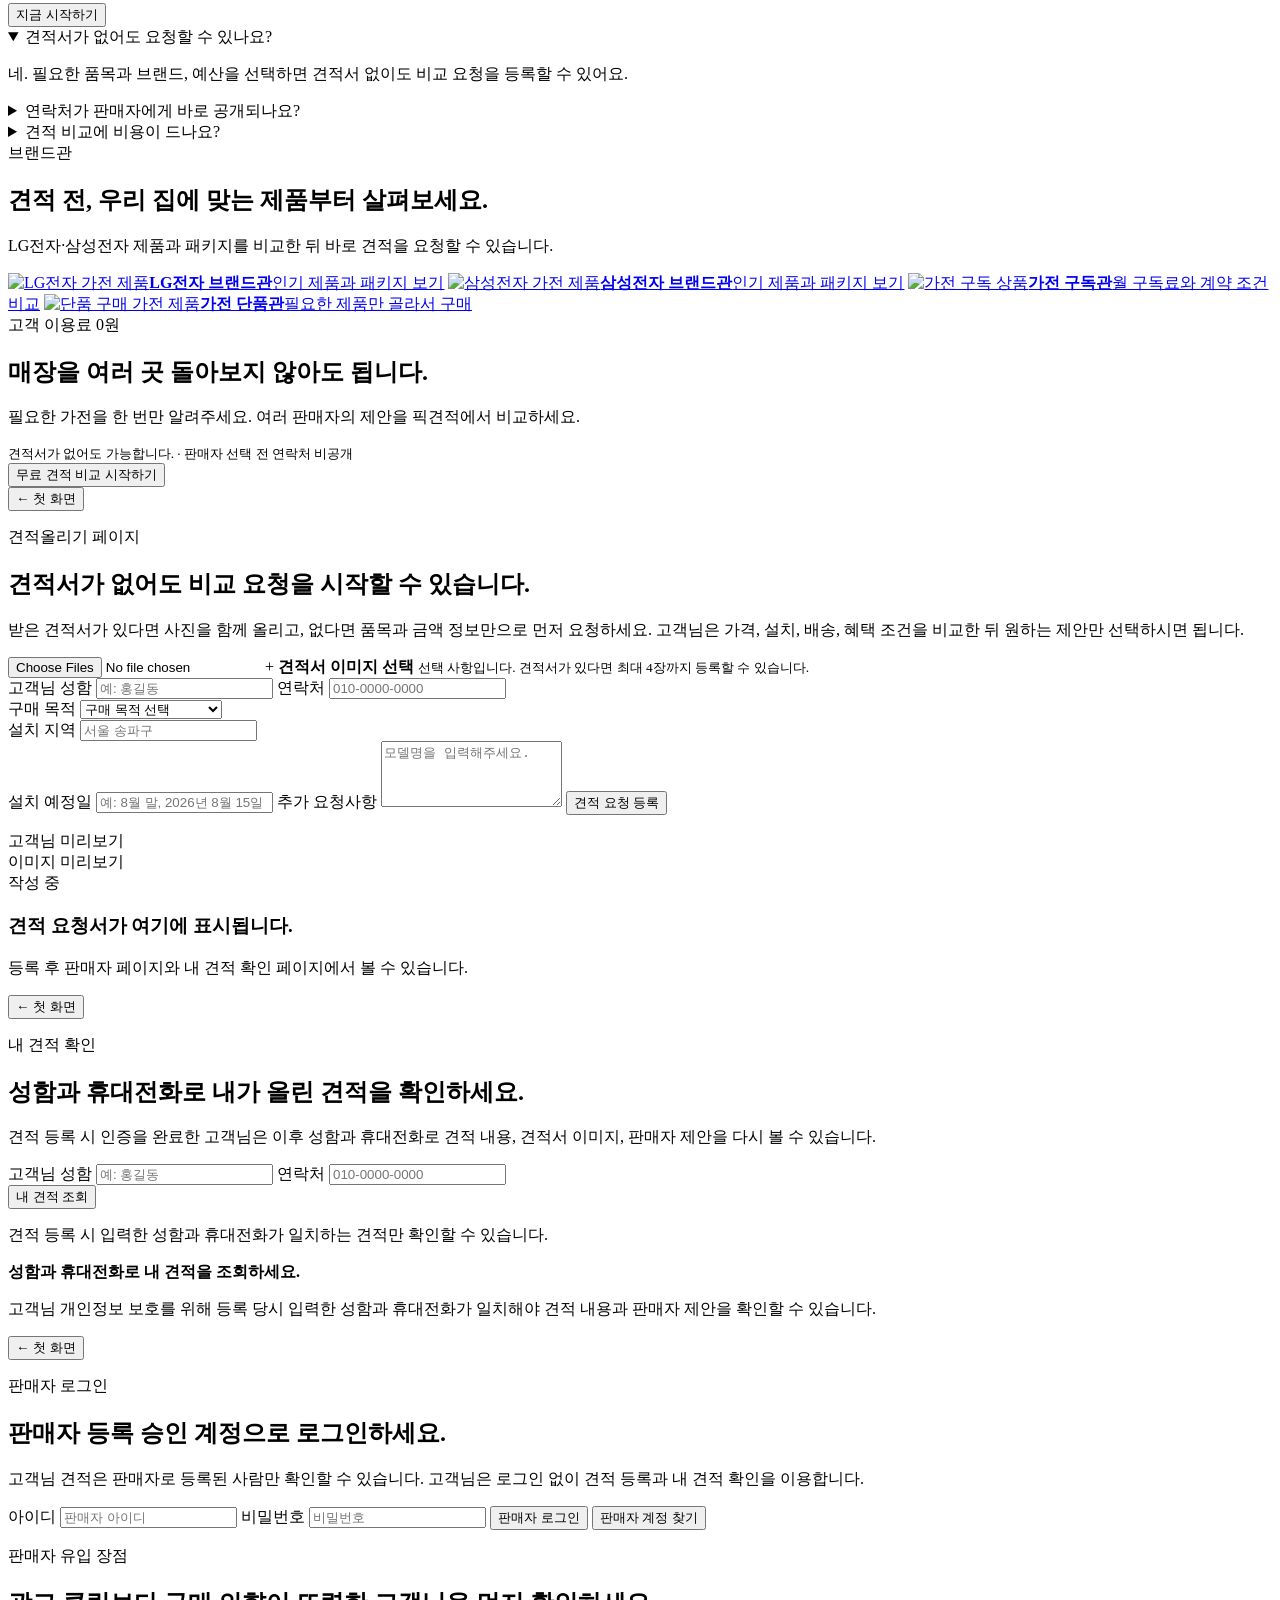
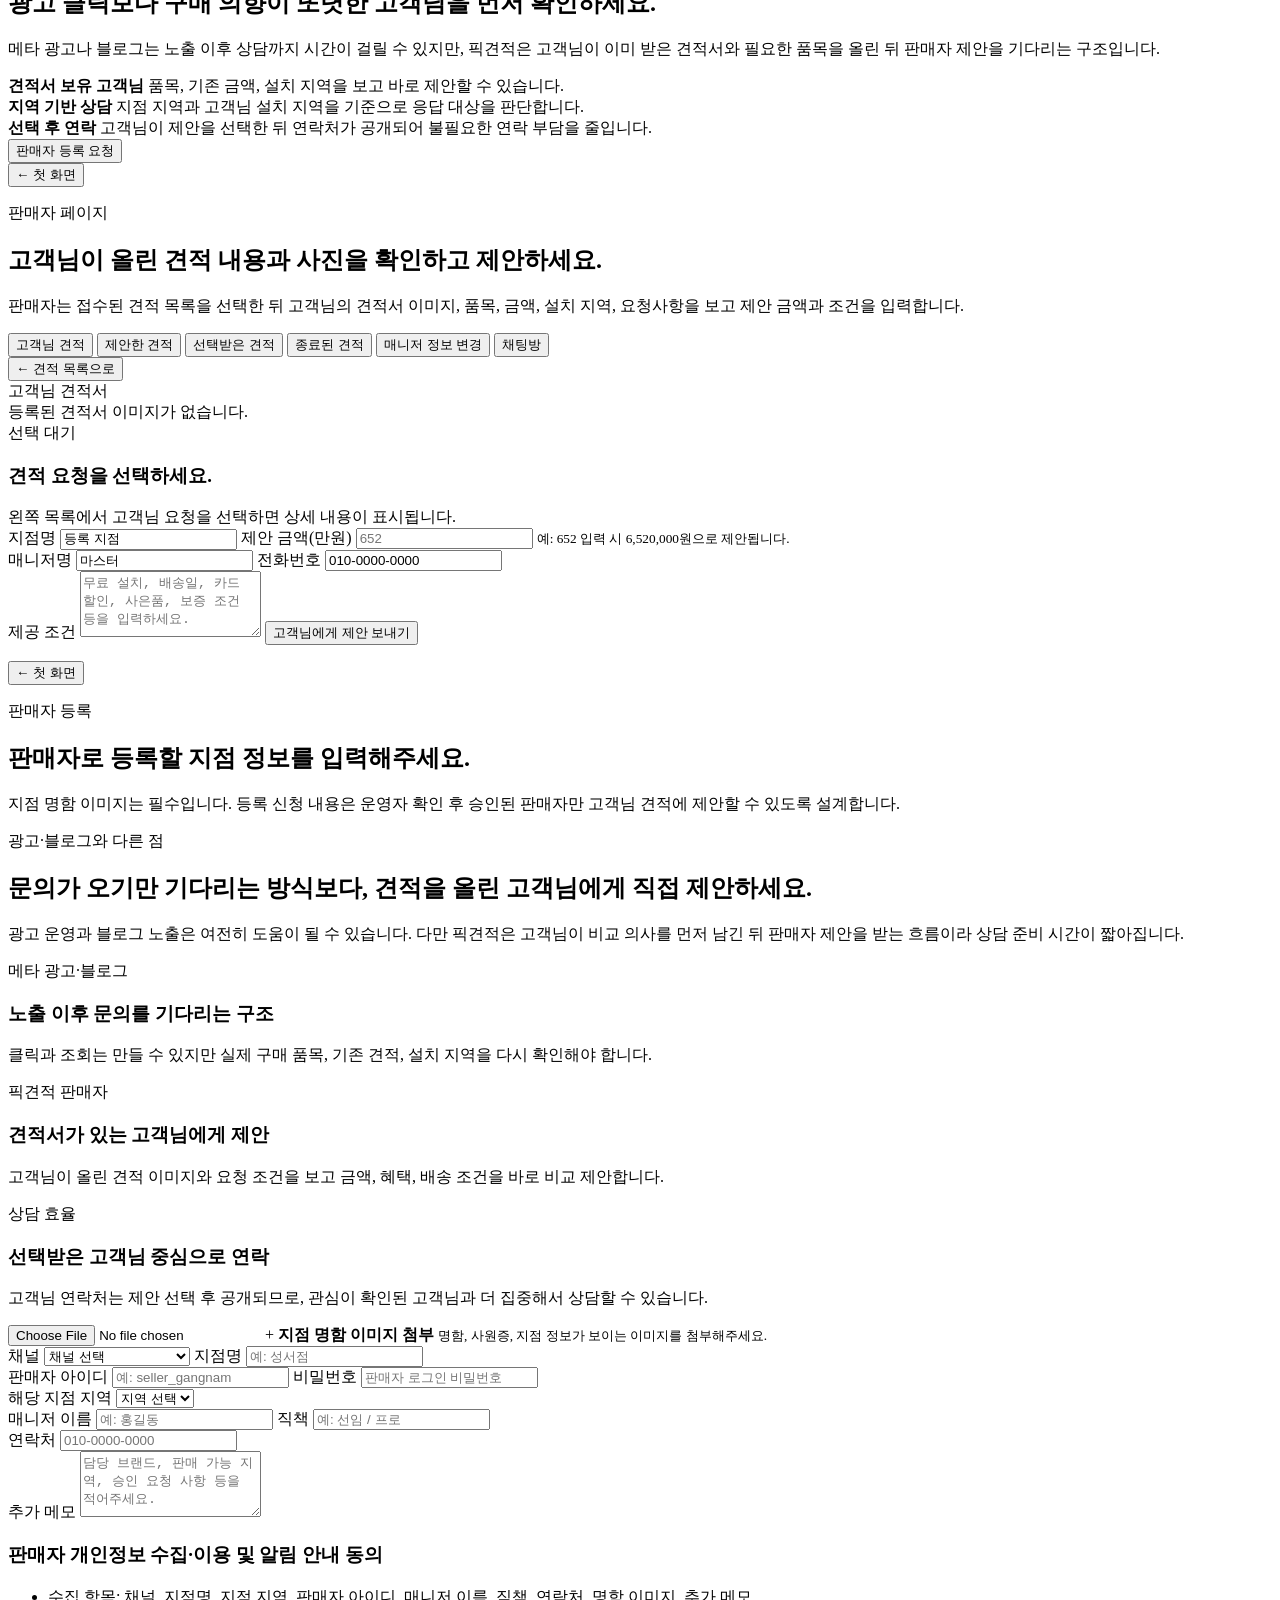
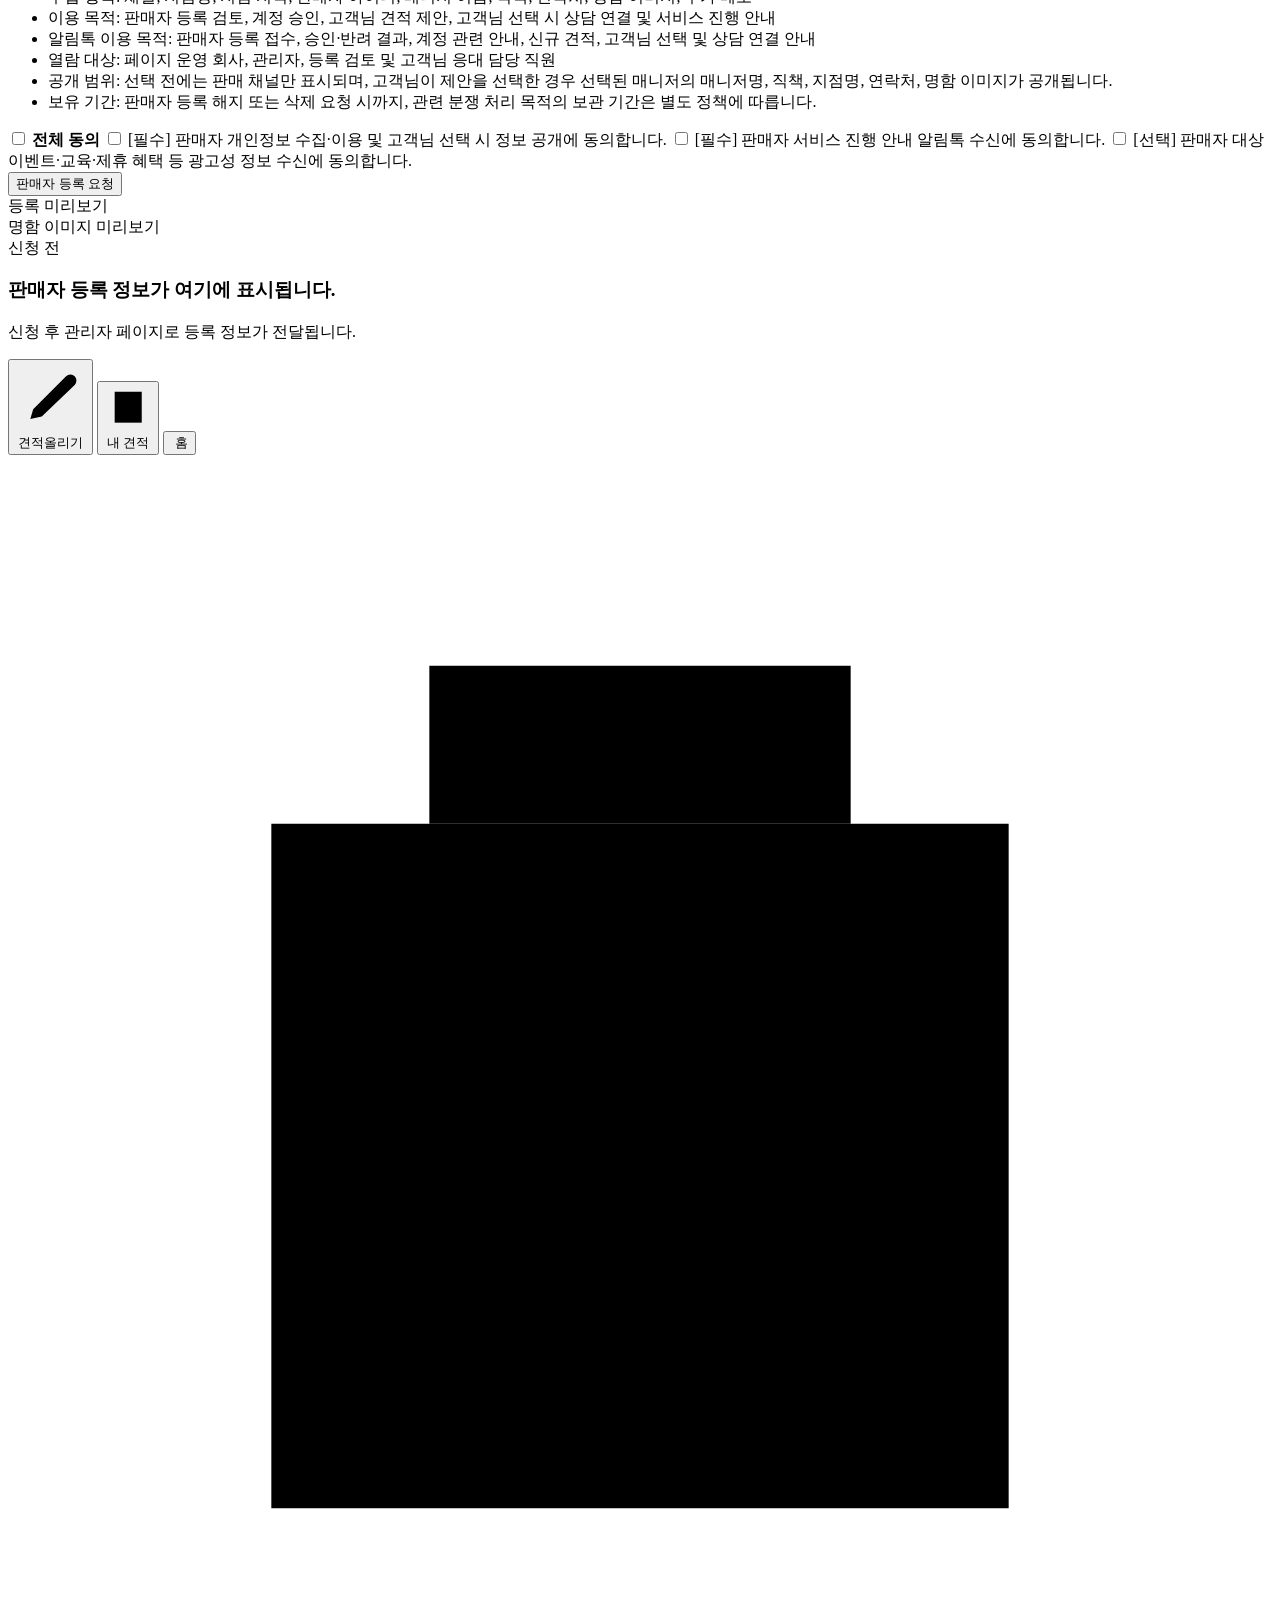
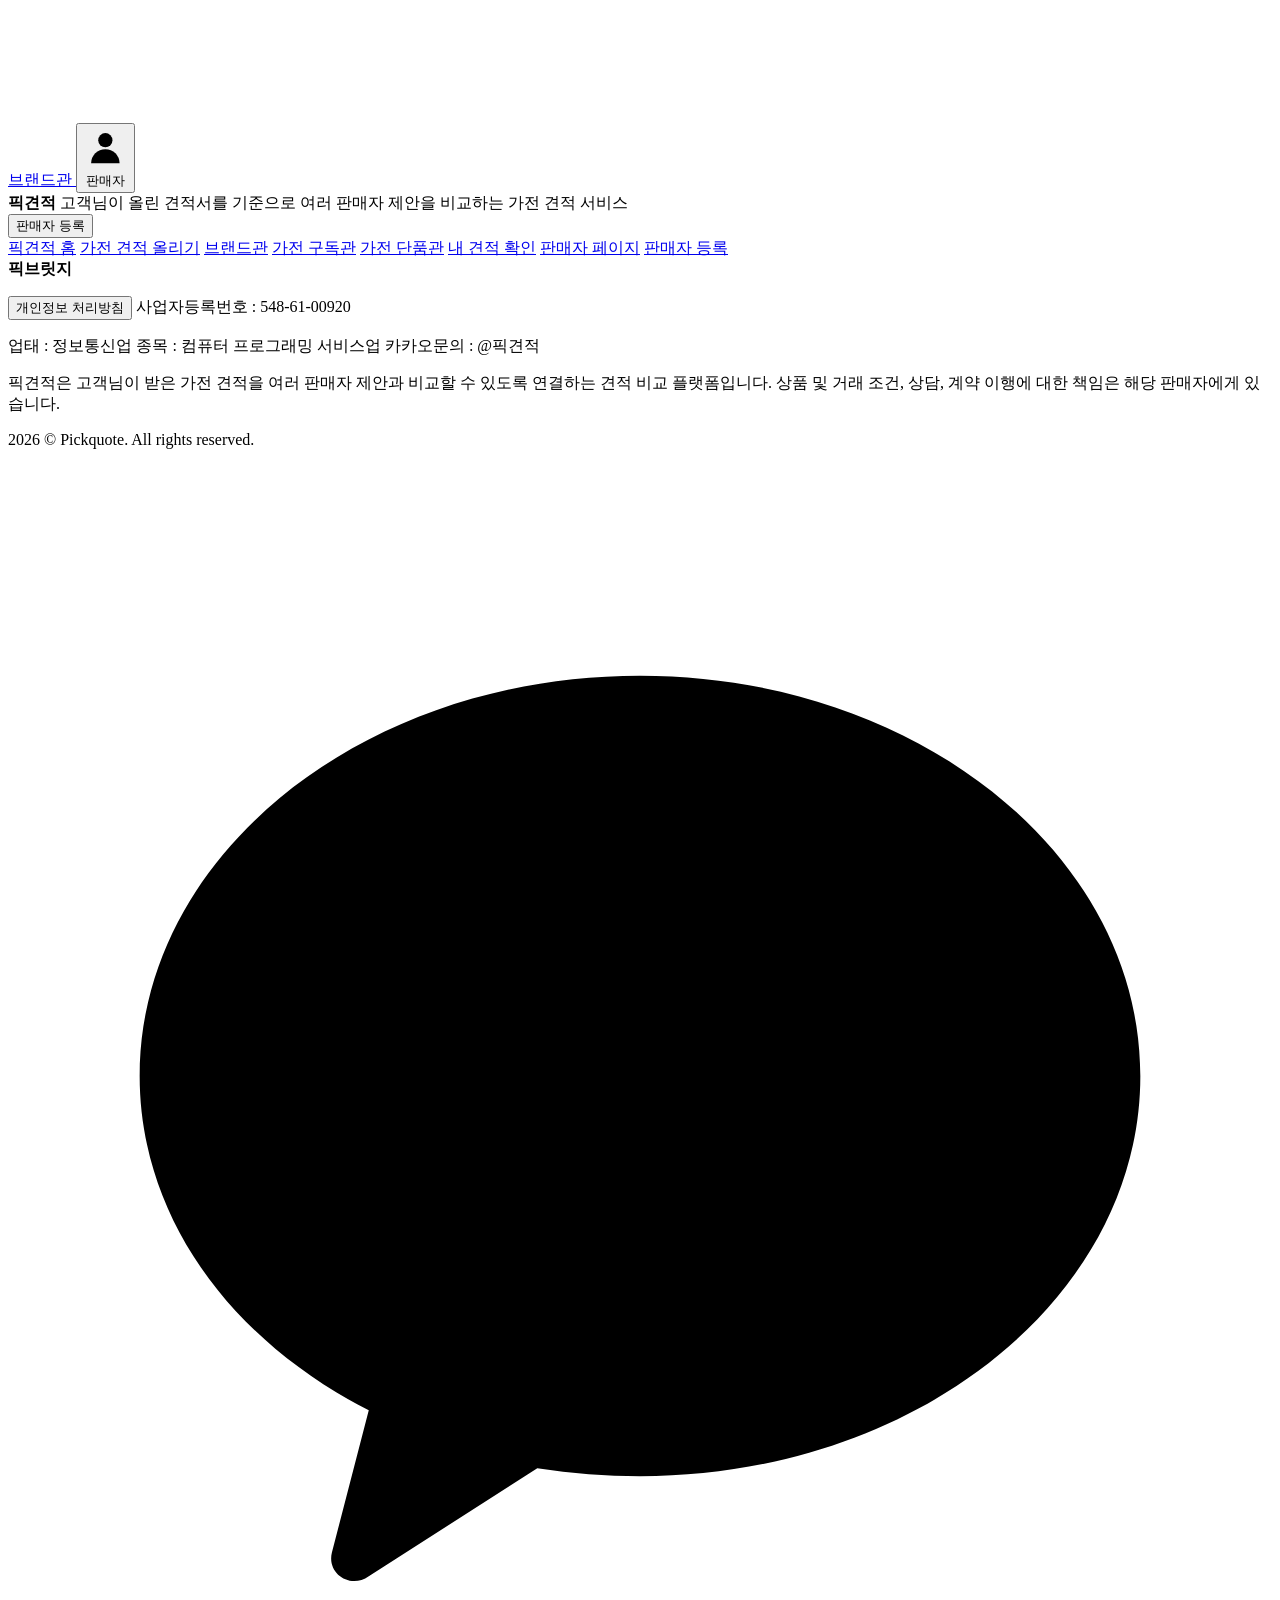
==== commit 93511596: "Add files via upload" ====
--- a/public/index.html
+++ b/public/index.html
@@ -161,7 +161,7 @@
         display: block;
       }
     </style>
-    <link rel="stylesheet" href="/styles.css?v=20260817-hero-oneline" />
+    <link rel="stylesheet" href="/styles.css?v=20260817-coupang-pc" />
     <script defer src="/privacy-policy.js?v=20260811-privacy-policy-v19"></script>
     <script defer src="/app.js?v=20260812-mobile-samsung-hero"></script>
     <script defer src="/customer-wizard.js?v=20260810-mobile-next-scroll-guard-v17"></script>
@@ -237,9 +237,9 @@
               <div><span>03</span><strong>가격과 혜택을 함께 확인</strong><small>배송·설치 조건까지 비교해요</small></div>
             </nav>
 
-            <section class="pick-home-ad-slot" aria-label="광고 영역">
-              <span>광고</span>
-              <strong>픽견적 서비스 안내 광고 영역</strong>
+            <section class="pick-home-ad-slot pick-coupang-ad-slot" id="pickCoupangAdSlot" aria-label="쿠팡 파트너스 광고" hidden>
+              <span class="pick-coupang-ad-label">광고</span>
+              <div class="pick-coupang-ad-frame" id="pickCoupangAdFrame"></div>
             </section>
 
             <section class="pick-privacy-home" aria-labelledby="pickPrivacyTitle">
@@ -1160,6 +1160,39 @@
         window.addEventListener("load", lockInitialRoute);
       })();
     </script>
+    <script>
+      (() => {
+        const desktopQuery = window.matchMedia("(min-width: 901px)");
+
+        function mountCoupangPartnersAd() {
+          if (!desktopQuery.matches) return;
+          const slot = document.getElementById("pickCoupangAdSlot");
+          const frameHost = document.getElementById("pickCoupangAdFrame");
+          if (!slot || !frameHost || frameHost.dataset.mounted === "true") return;
+
+          const frame = document.createElement("iframe");
+          frame.title = "쿠팡 파트너스 상품 광고";
+          frame.width = "680";
+          frame.height = "140";
+          frame.loading = "lazy";
+          frame.scrolling = "no";
+          frame.referrerPolicy = "strict-origin-when-cross-origin";
+          frame.setAttribute("sandbox", "allow-scripts allow-popups allow-popups-to-escape-sandbox");
+          frame.srcdoc = `<!doctype html><html lang="ko"><head><meta charset="utf-8"><base target="_blank"><style>html,body{margin:0;width:680px;height:140px;overflow:hidden;background:#fff}</style></head><body><script src="https://ads-partners.coupang.com/g.js"><\/script><script>new PartnersCoupang.G({"id":1018458,"template":"carousel","trackingCode":"AF9292643","width":"680","height":"140","tsource":""});<\/script></body></html>`;
+
+          frameHost.dataset.mounted = "true";
+          frameHost.appendChild(frame);
+          slot.hidden = false;
+        }
+
+        if (document.readyState === "loading") {
+          document.addEventListener("DOMContentLoaded", mountCoupangPartnersAd, { once: true });
+        } else {
+          mountCoupangPartnersAd();
+        }
+        desktopQuery.addEventListener?.("change", mountCoupangPartnersAd);
+      })();
+    </script>
     <div class="security-blanket" id="securityBlanket" aria-hidden="true"></div>
   </body>
 </html>
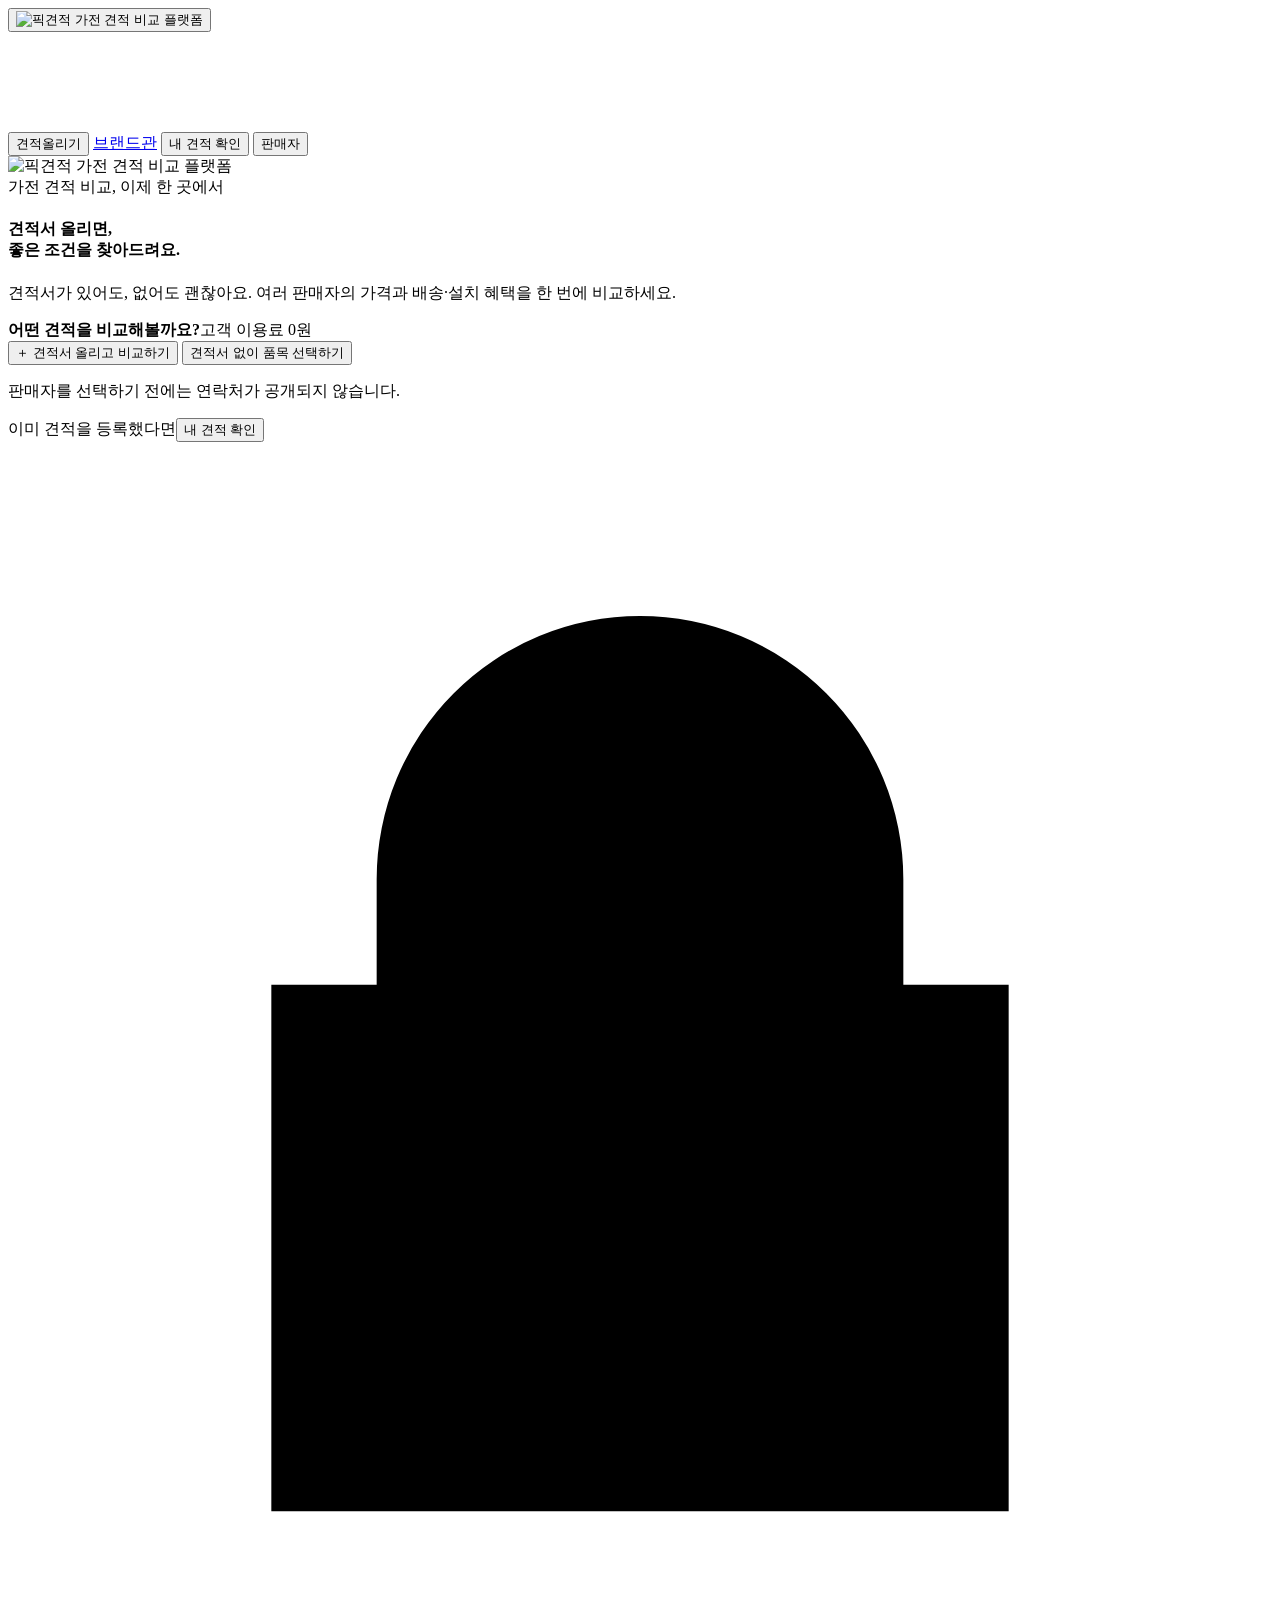
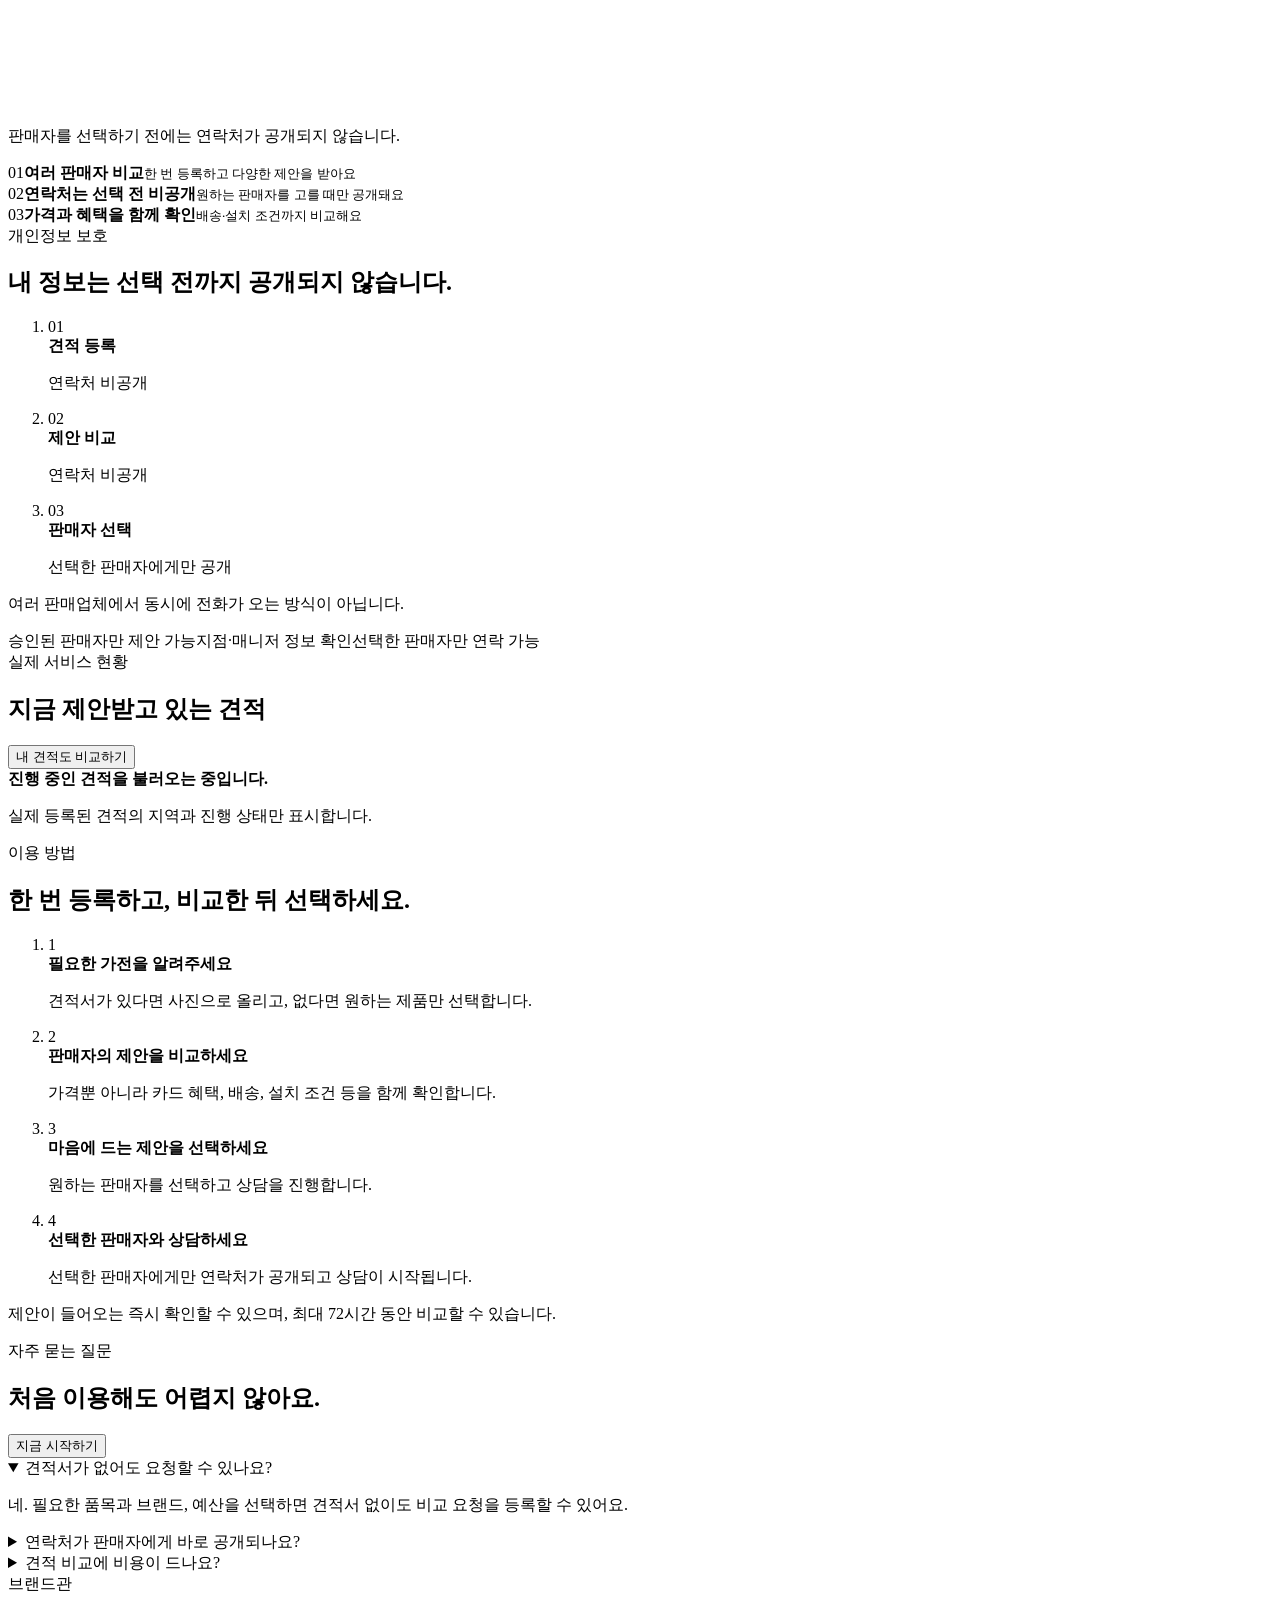
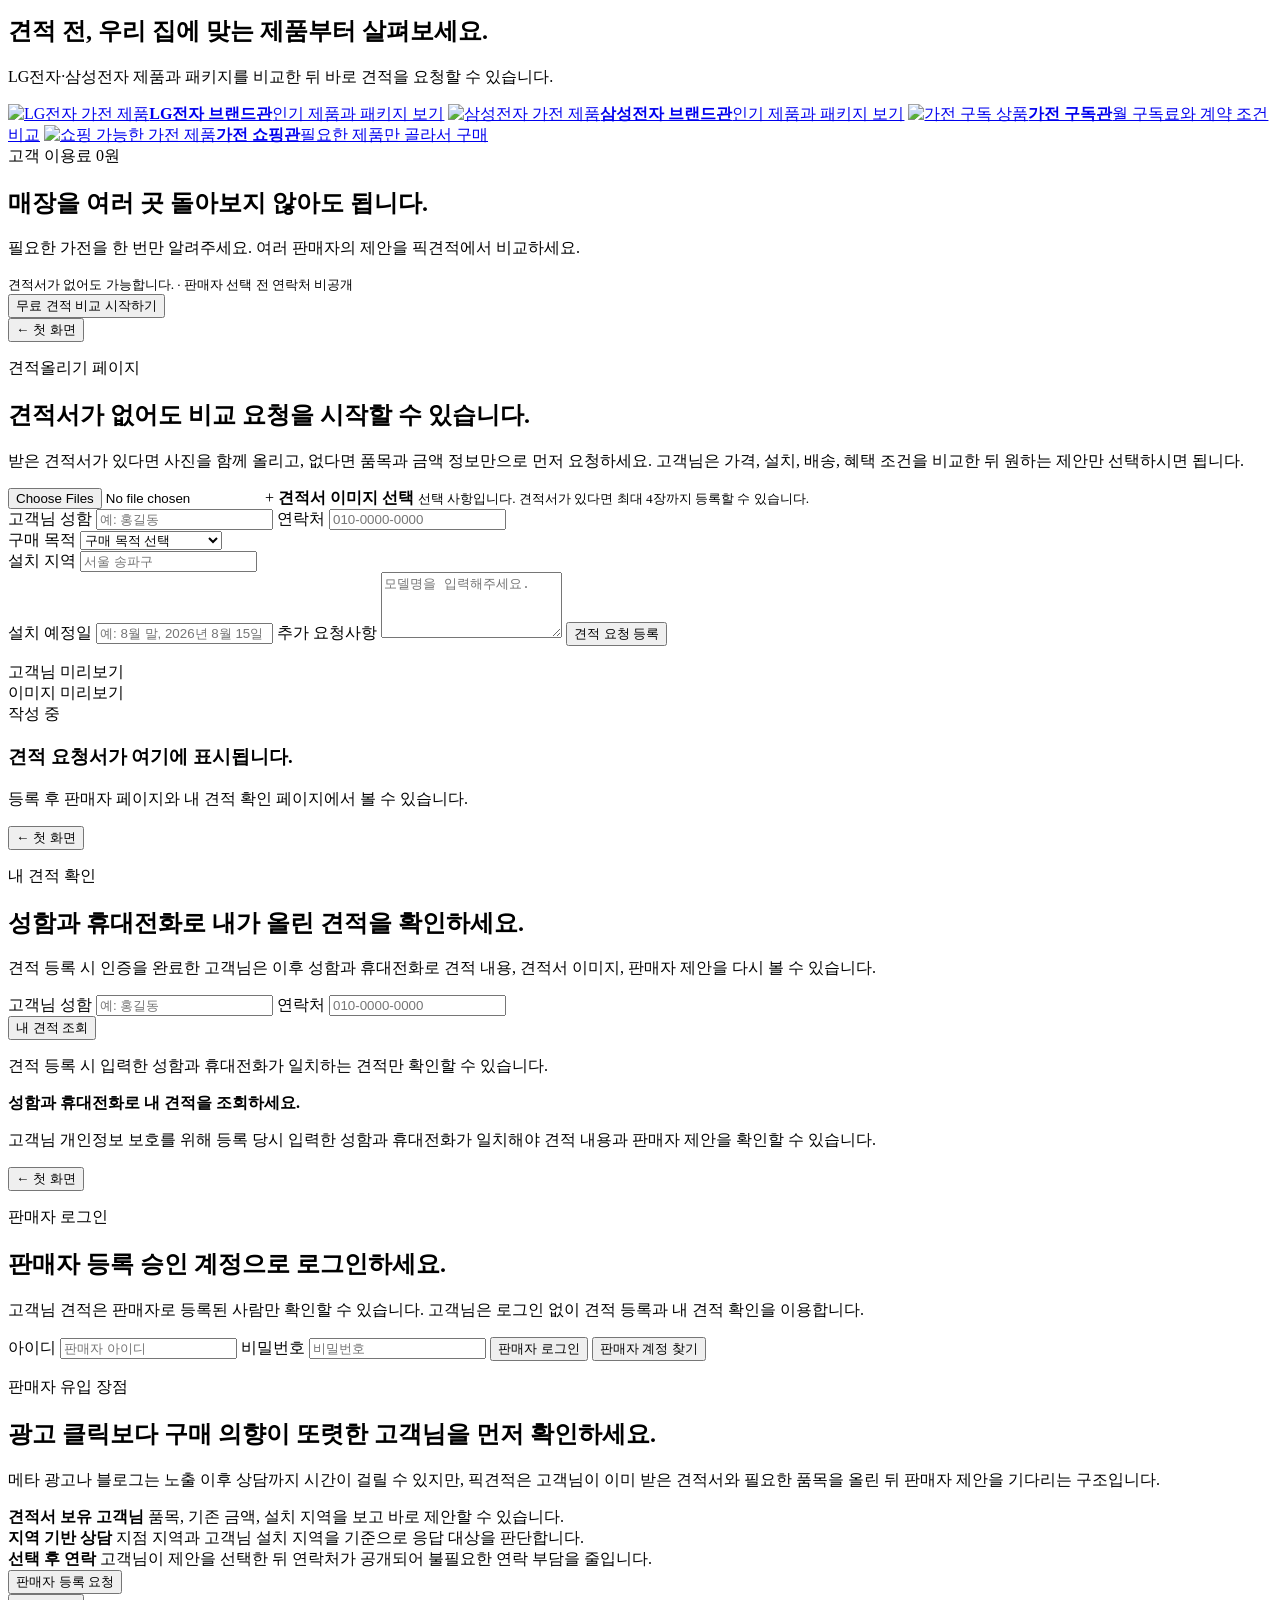
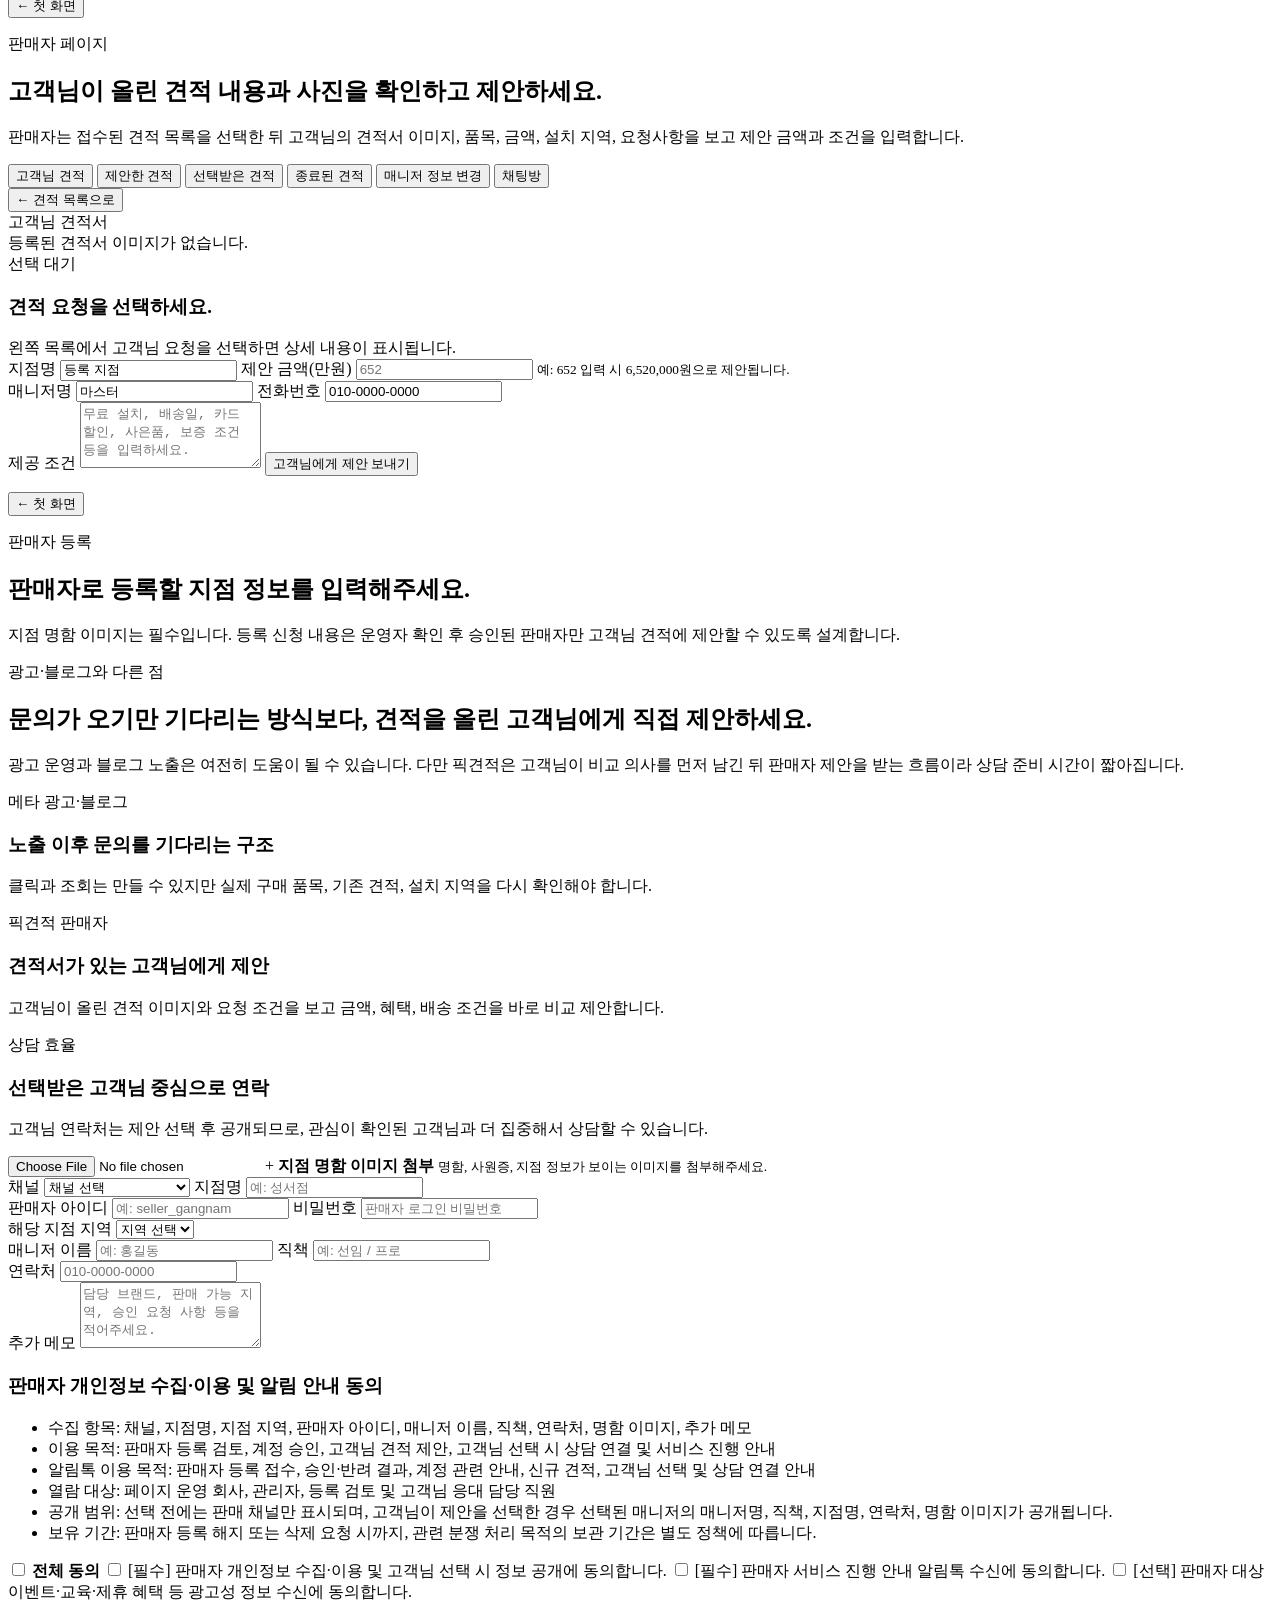
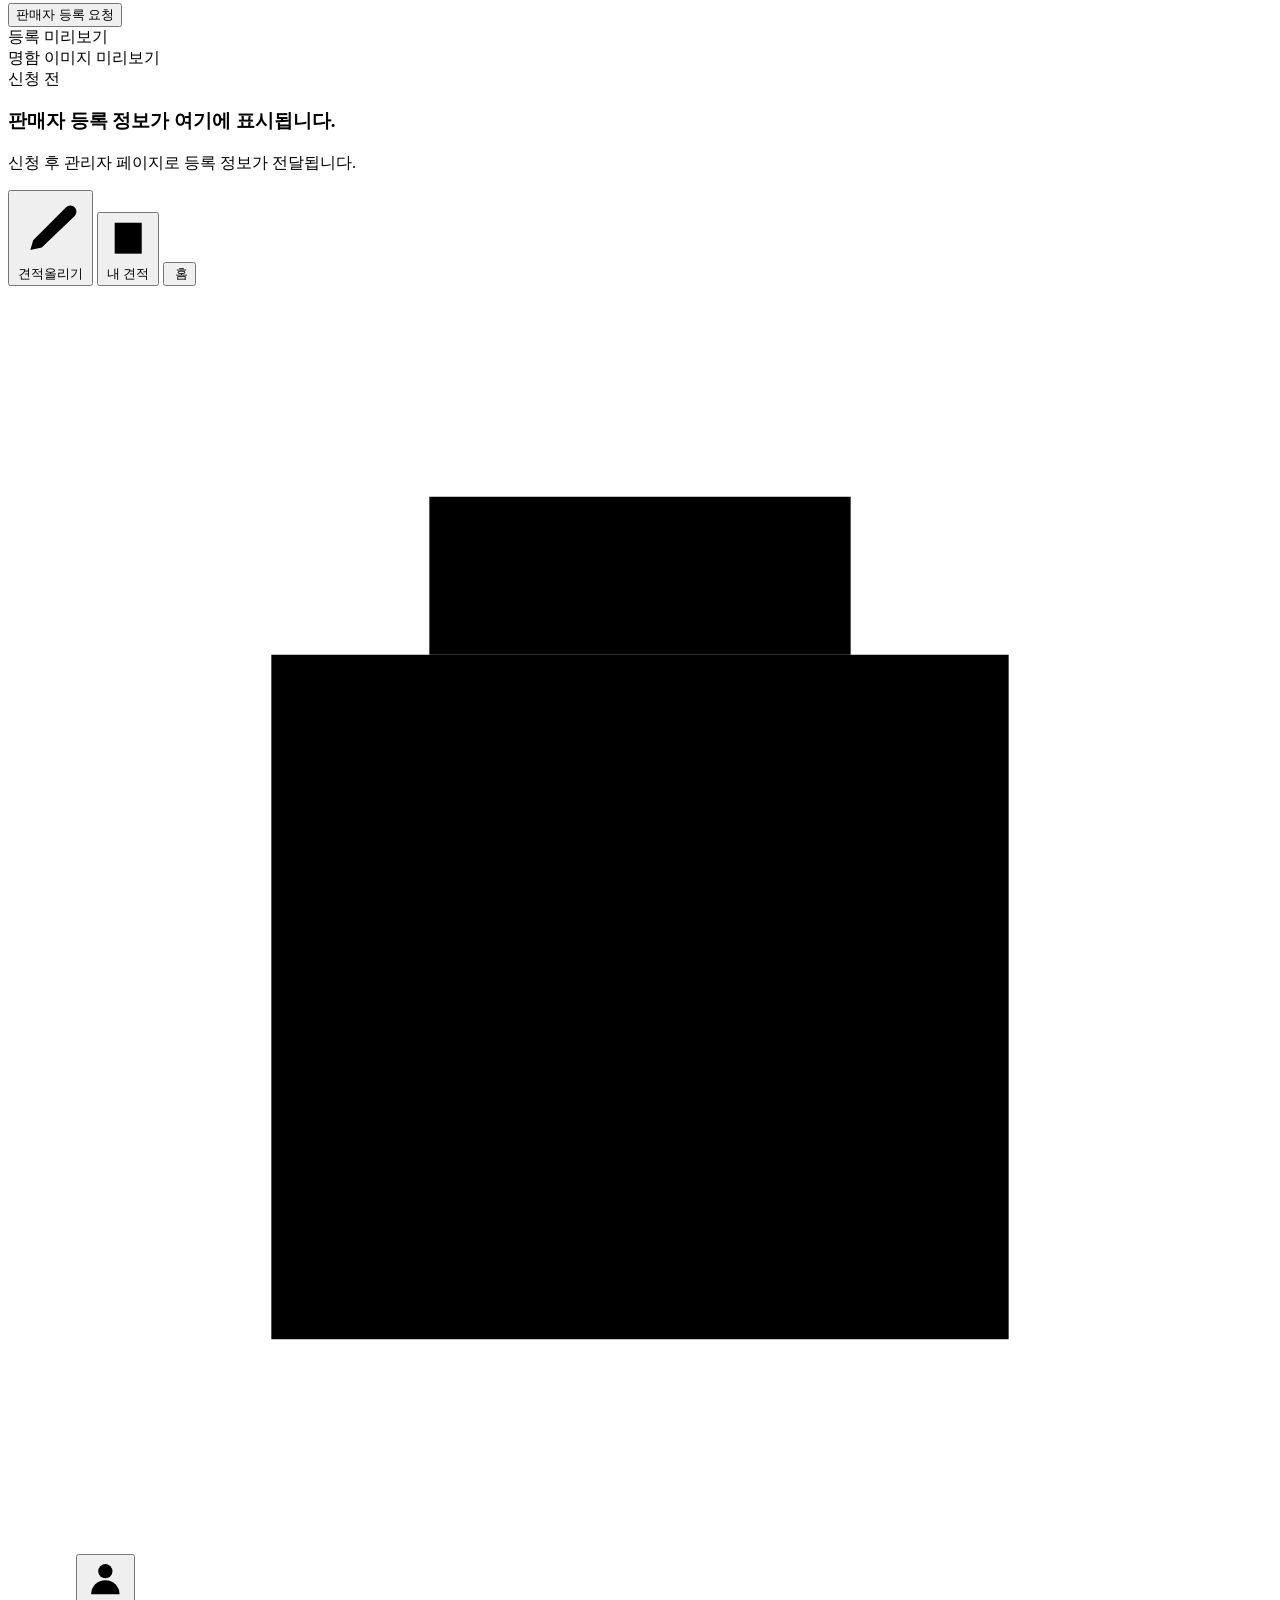
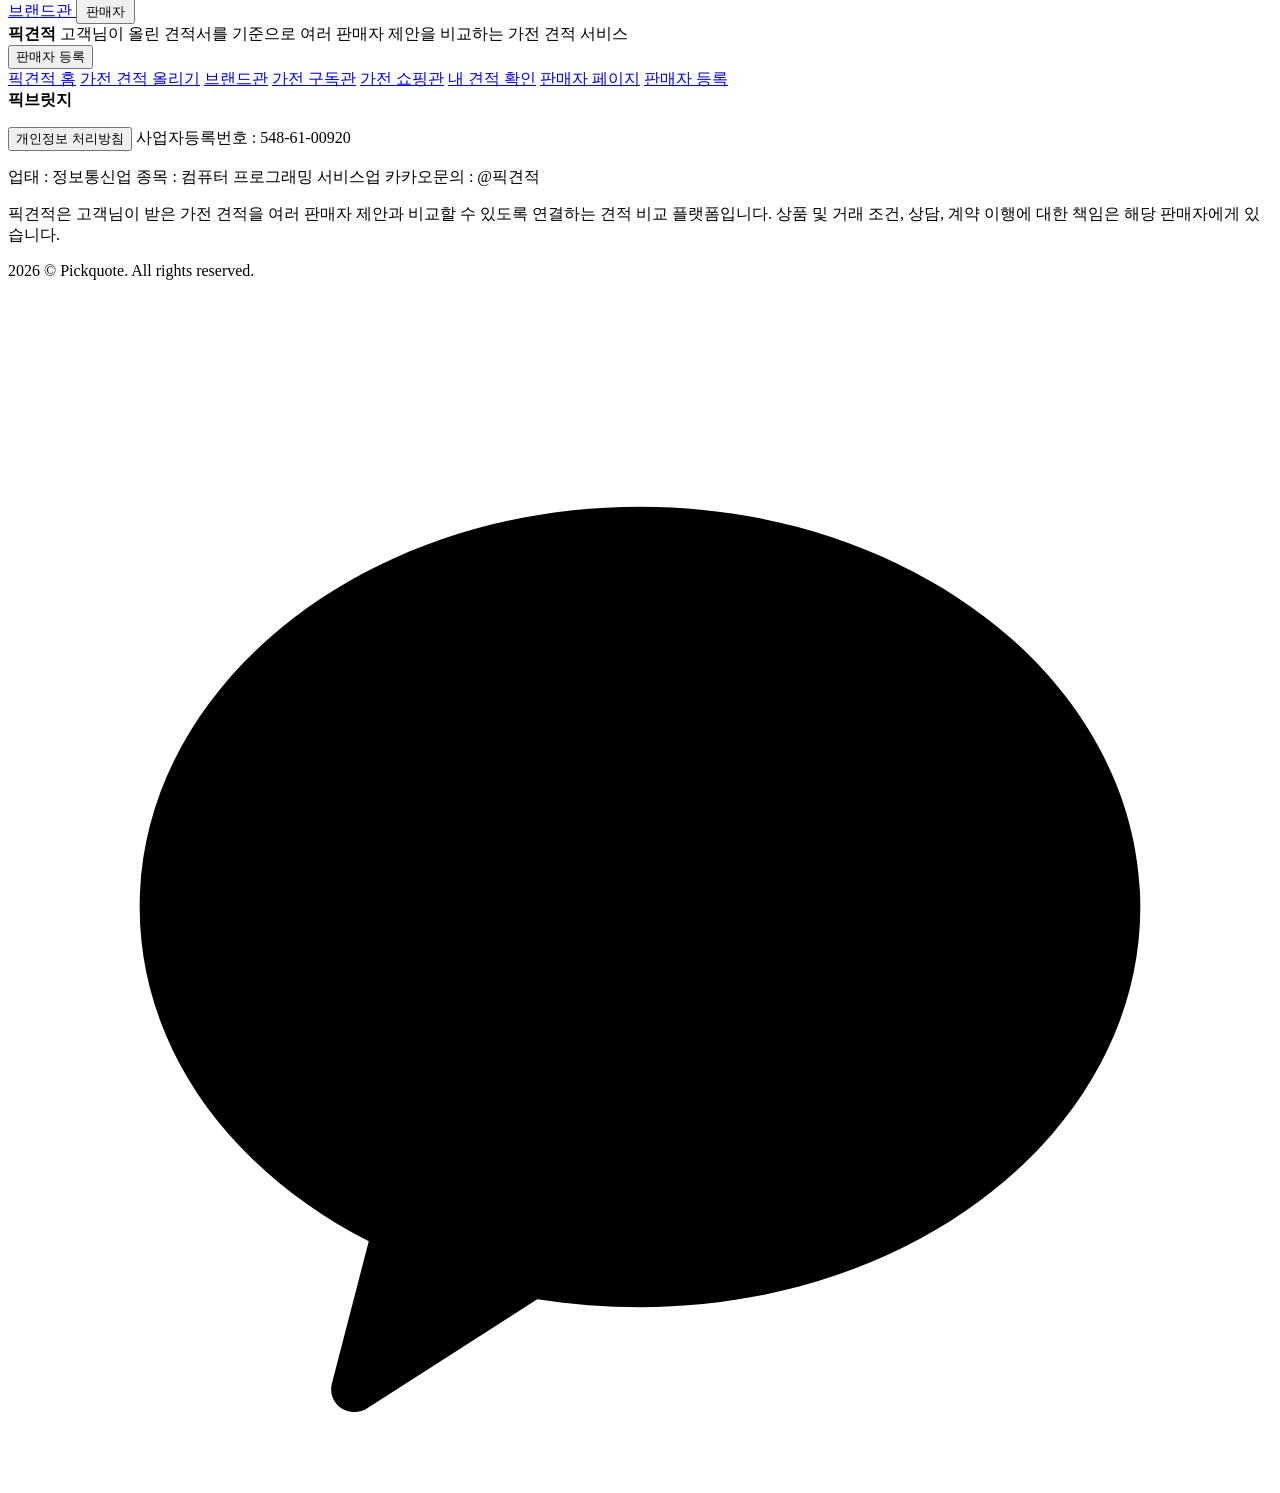
==== commit 0c69ef63: "Add files via upload" ====
--- a/public/index.html
+++ b/public/index.html
@@ -196,8 +196,6 @@
       <nav class="nav" aria-label="주요 메뉴">
         <button type="button" data-view="customer">견적올리기</button>
         <a class="pick-top-link" href="/brand">브랜드관</a>
-        <a class="pick-top-link" href="/subscription">구독관</a>
-        <a class="pick-top-link" href="/products">단품관</a>
         <button type="button" data-view="lookup">내 견적 확인</button>
         <button type="button" data-view="sellerLogin">판매자</button>
       </nav>
@@ -319,7 +317,7 @@
                 <a href="/brand" aria-label="LG전자 브랜드관"><img src="/assets/brand-hero-lg-products.png" alt="LG전자 가전 제품" /><strong>LG전자 브랜드관</strong><span>인기 제품과 패키지 보기</span></a>
                 <a href="/brand" aria-label="삼성전자 브랜드관"><img src="/assets/brand-hero-samsung-products.png" alt="삼성전자 가전 제품" /><strong>삼성전자 브랜드관</strong><span>인기 제품과 패키지 보기</span></a>
                 <a href="/subscription" aria-label="가전 구독관"><img src="/assets/brand-hero-lg-products.png" alt="가전 구독 상품" /><strong>가전 구독관</strong><span>월 구독료와 계약 조건 비교</span></a>
-                <a href="/products" aria-label="가전 단품관"><img src="/assets/brand-hero-samsung-products.png" alt="단품 구매 가전 제품" /><strong>가전 단품관</strong><span>필요한 제품만 골라서 구매</span></a>
+                <a href="/shopping" aria-label="가전 쇼핑관"><img src="/assets/brand-hero-samsung-products.png" alt="쇼핑 가능한 가전 제품" /><strong>가전 쇼핑관</strong><span>필요한 제품만 골라서 구매</span></a>
               </div>
             </section>
 
@@ -881,7 +879,7 @@
         <a href="https://ga-pick.com/quote" data-view="customer">가전 견적 올리기</a>
         <a href="https://ga-pick.com/brand">브랜드관</a>
         <a href="https://ga-pick.com/subscription">가전 구독관</a>
-        <a href="https://ga-pick.com/products">가전 단품관</a>
+        <a href="https://ga-pick.com/shopping">가전 쇼핑관</a>
         <a href="https://ga-pick.com/my-quote" data-view="lookup">내 견적 확인</a>
         <a href="https://ga-pick.com/seller" data-view="sellerLogin">판매자 페이지</a>
         <a href="https://ga-pick.com/seller/register" data-view="sellerRegister">판매자 등록</a>
@@ -1170,19 +1168,39 @@
           const frameHost = document.getElementById("pickCoupangAdFrame");
           if (!slot || !frameHost || frameHost.dataset.mounted === "true") return;
 
-          const frame = document.createElement("iframe");
-          frame.title = "쿠팡 파트너스 상품 광고";
-          frame.width = "680";
-          frame.height = "140";
-          frame.loading = "lazy";
-          frame.scrolling = "no";
-          frame.referrerPolicy = "strict-origin-when-cross-origin";
-          frame.setAttribute("sandbox", "allow-scripts allow-popups allow-popups-to-escape-sandbox");
-          frame.srcdoc = `<!doctype html><html lang="ko"><head><meta charset="utf-8"><base target="_blank"><style>html,body{margin:0;width:680px;height:140px;overflow:hidden;background:#fff}</style></head><body><script src="https://ads-partners.coupang.com/g.js"><\/script><script>new PartnersCoupang.G({"id":1018458,"template":"carousel","trackingCode":"AF9292643","width":"680","height":"140","tsource":""});<\/script></body></html>`;
-
-          frameHost.dataset.mounted = "true";
-          frameHost.appendChild(frame);
-          slot.hidden = false;
+          function renderAd() {
+            if (!window.PartnersCoupang?.G) return;
+            frameHost.dataset.mounted = "true";
+            frameHost.replaceChildren();
+            new window.PartnersCoupang.G({
+              id: 1018458,
+              template: "carousel",
+              trackingCode: "AF9292643",
+              width: "680",
+              height: "140",
+              tsource: "",
+              container: frameHost,
+            });
+            slot.hidden = false;
+          }
+
+          if (window.PartnersCoupang?.G) {
+            renderAd();
+            return;
+          }
+
+          let script = document.getElementById("coupangPartnersScript");
+          if (!script) {
+            script = document.createElement("script");
+            script.id = "coupangPartnersScript";
+            script.src = "https://ads-partners.coupang.com/g.js";
+            script.async = true;
+            script.addEventListener("load", renderAd, { once: true });
+            script.addEventListener("error", () => { slot.hidden = true; }, { once: true });
+            document.head.appendChild(script);
+          } else {
+            script.addEventListener("load", renderAd, { once: true });
+          }
         }
 
         if (document.readyState === "loading") {
